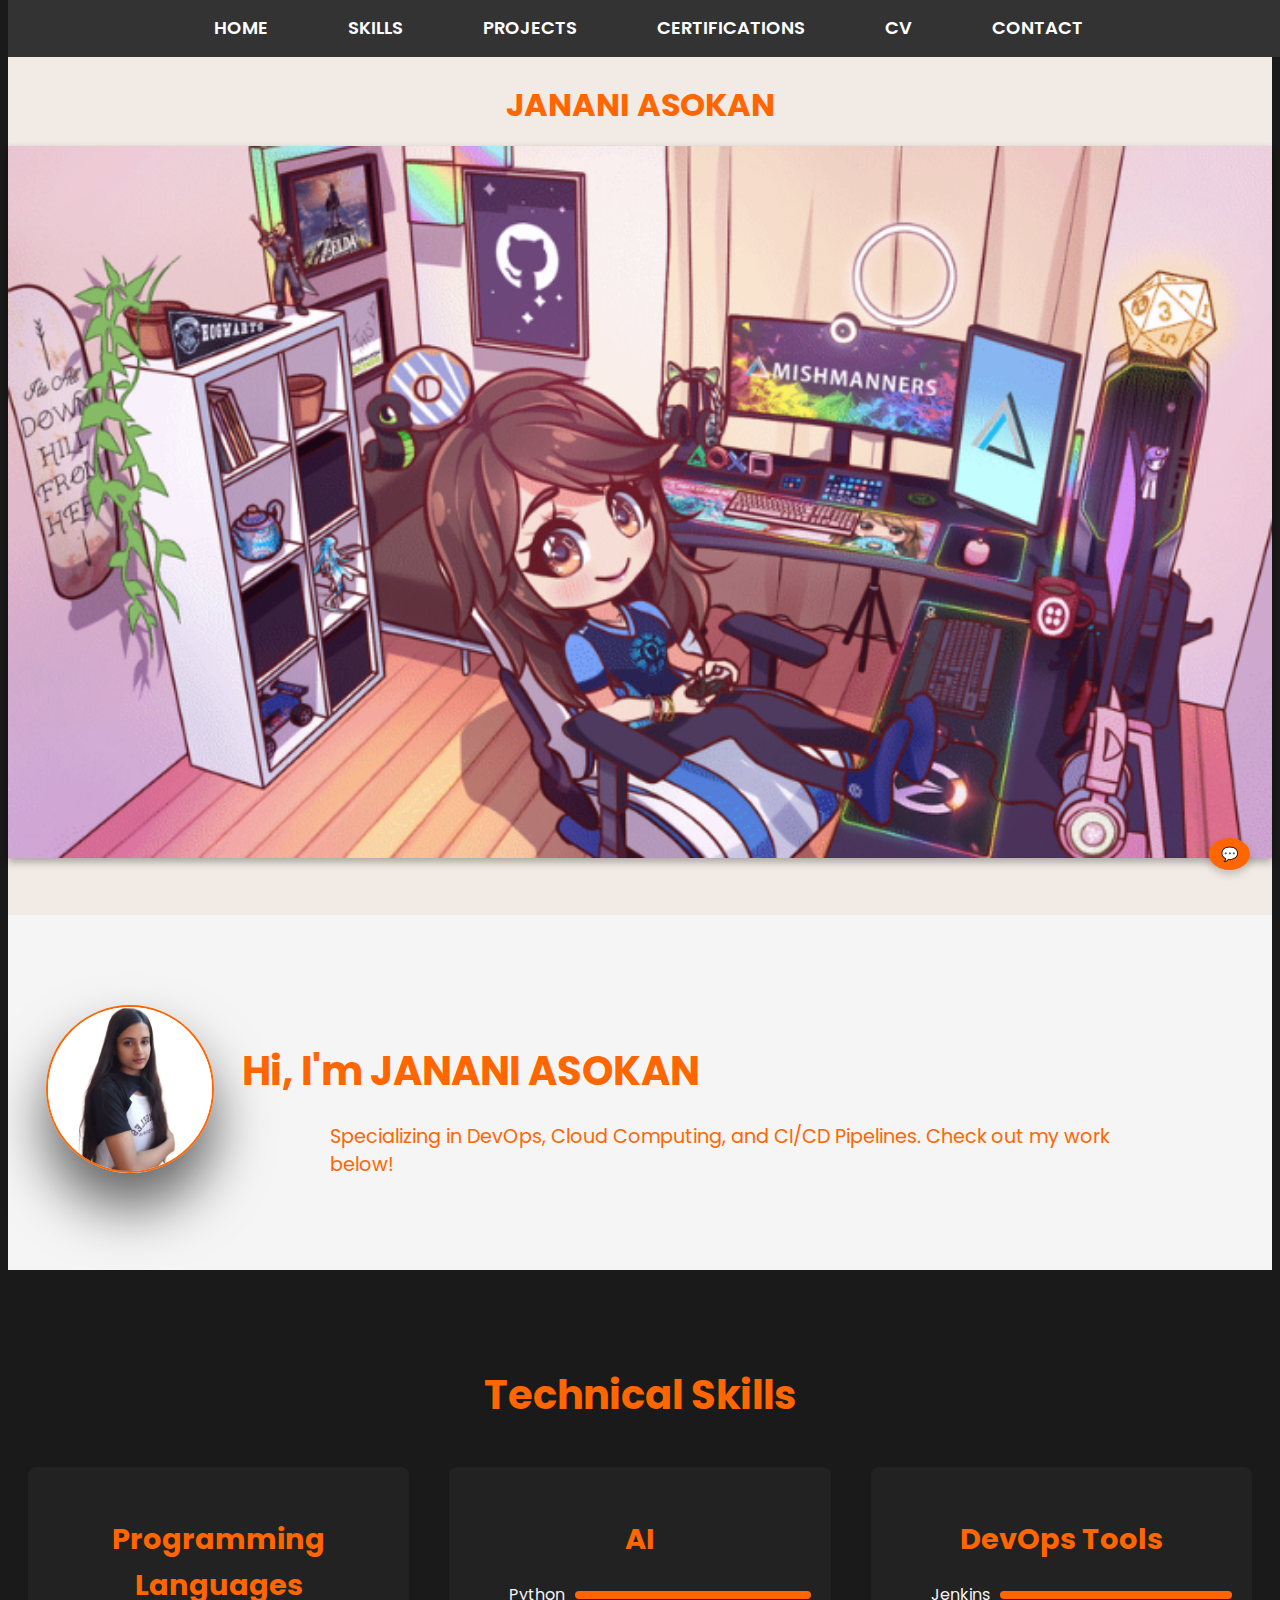
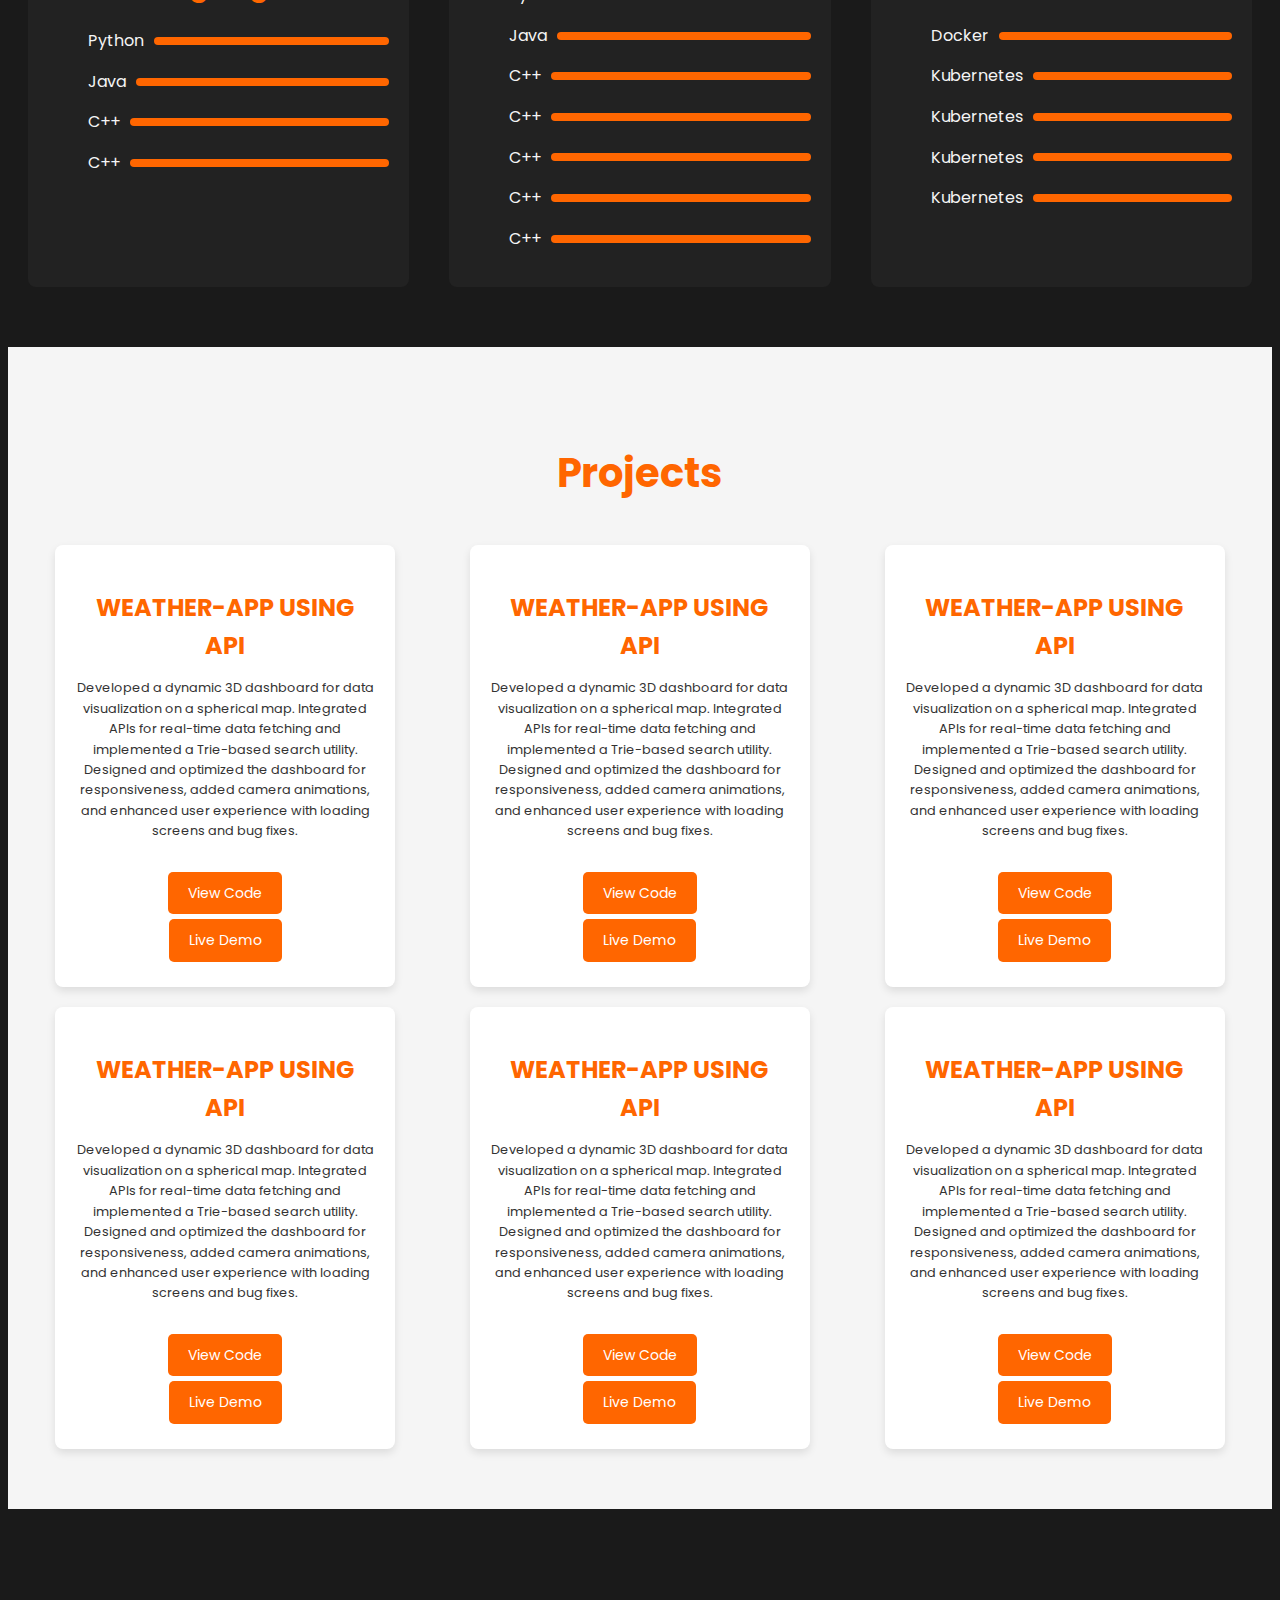
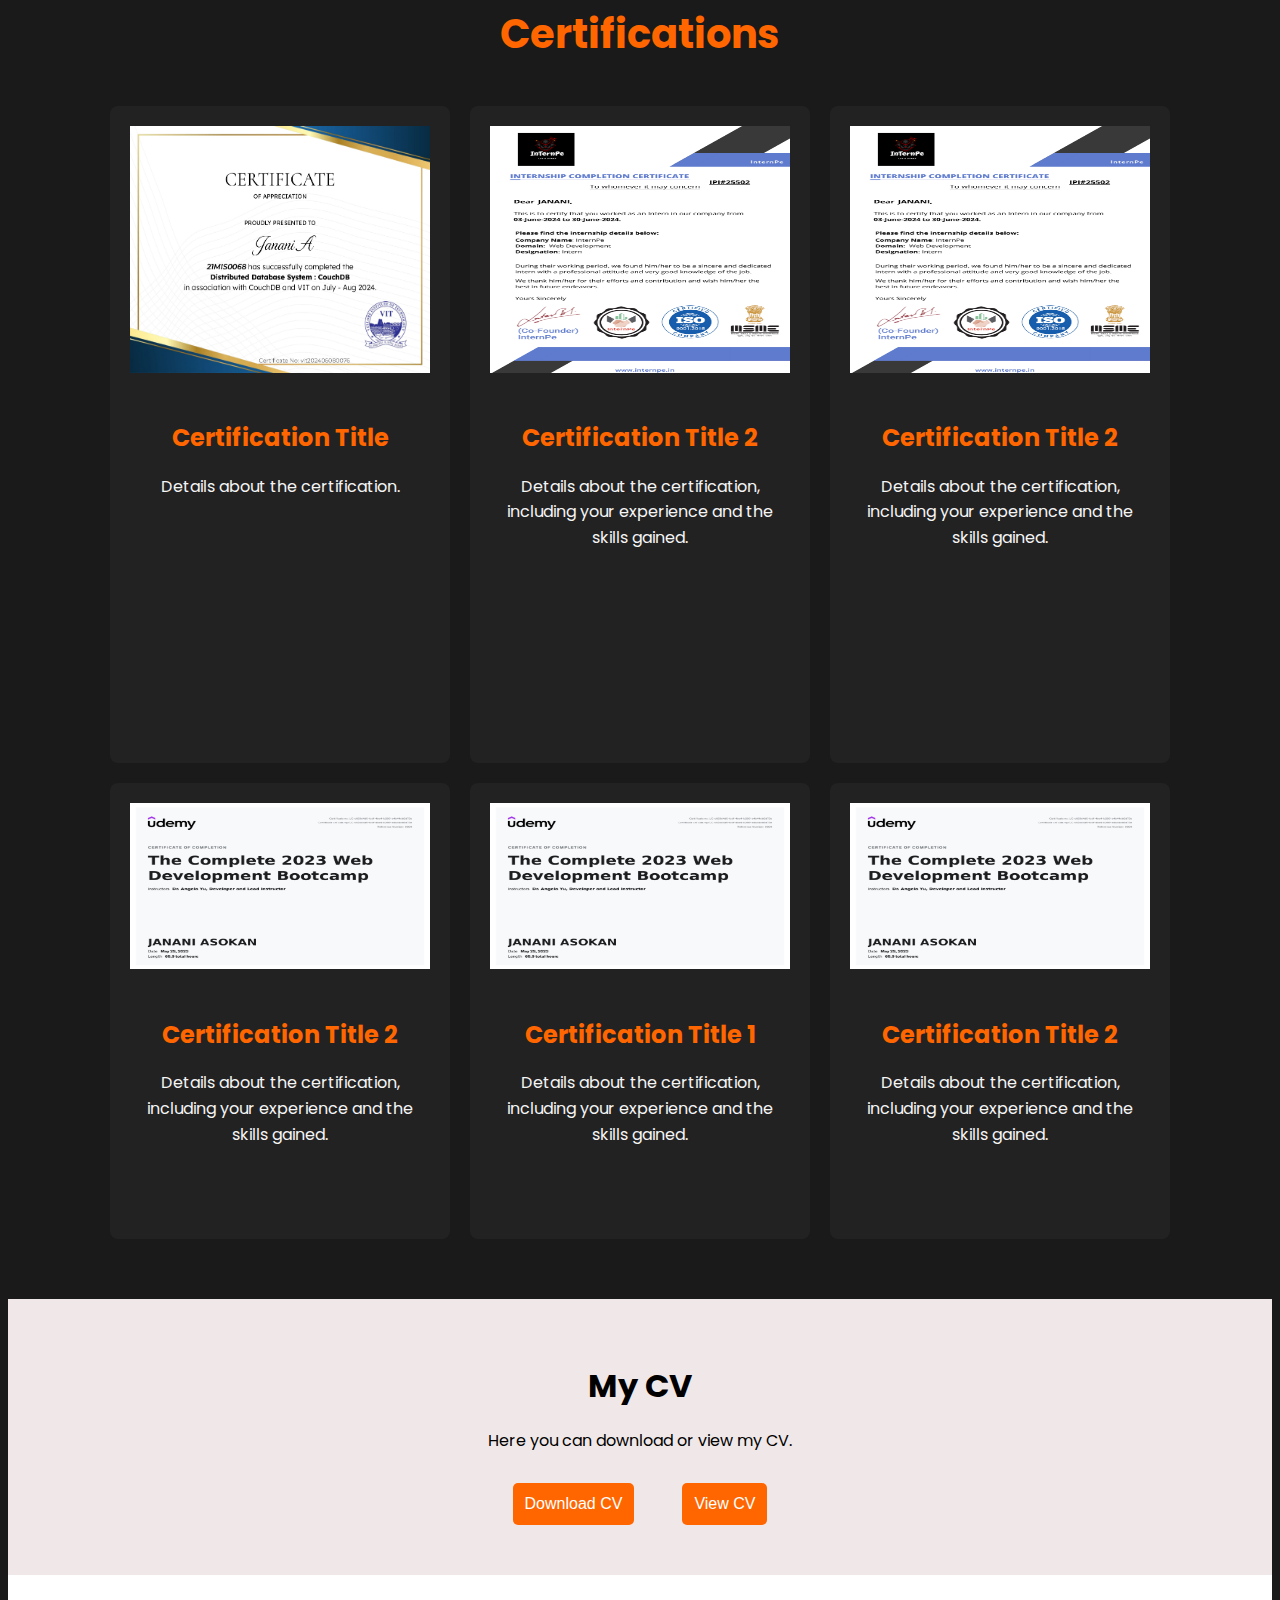
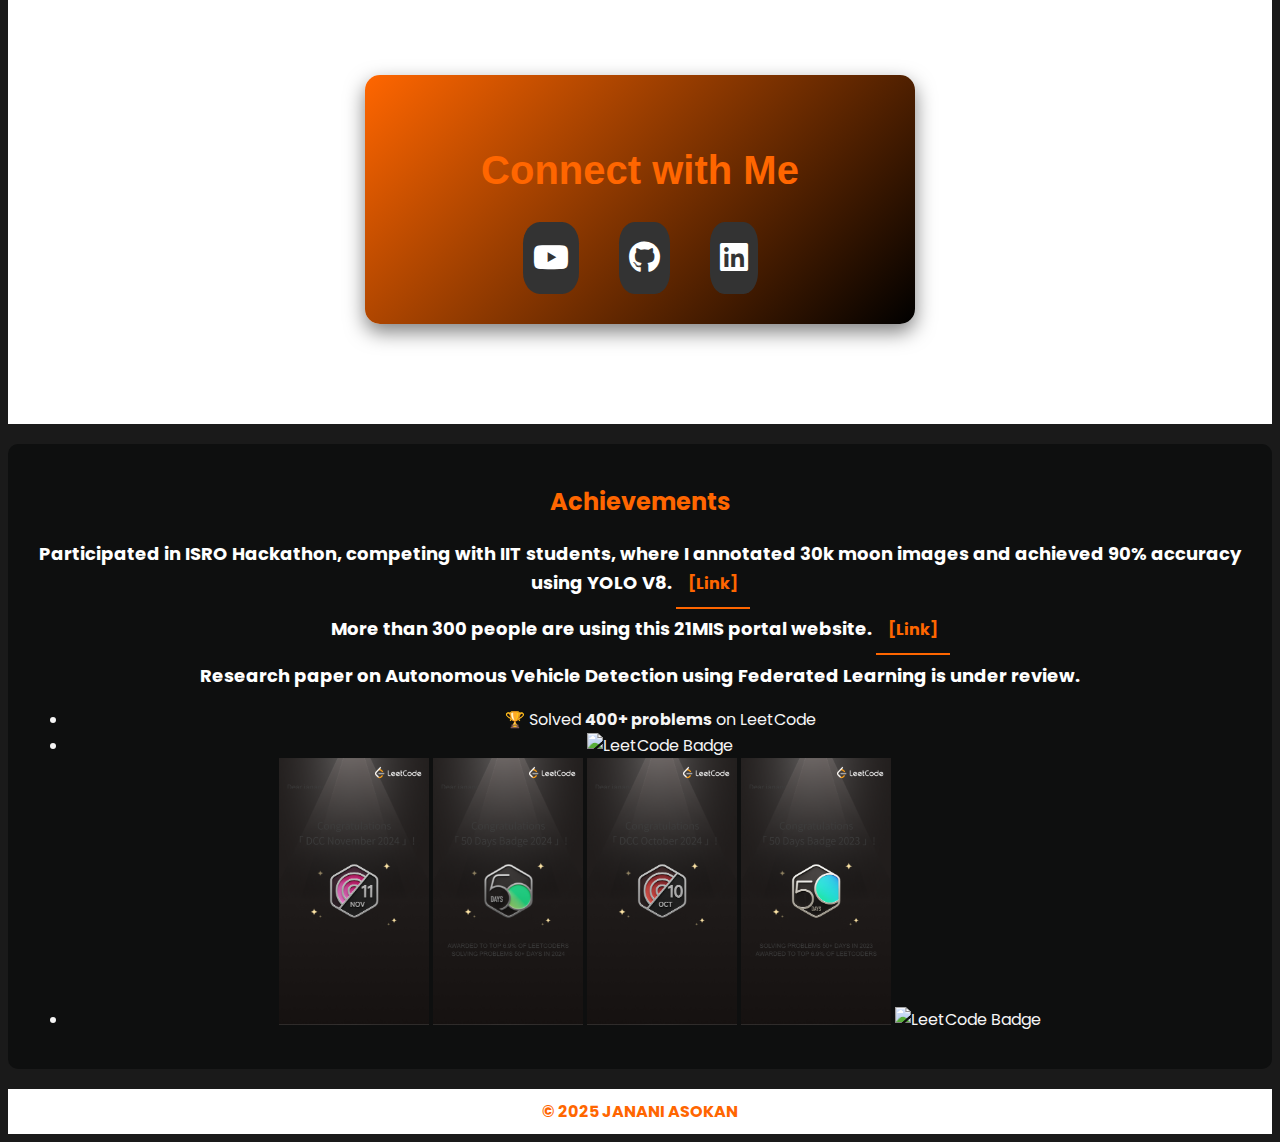
==== index.html @ 221bd02b "Update index.html" ====
<!DOCTYPE html>
<html lang="en">
<head>
    <link rel="stylesheet" href="https://cdnjs.cloudflare.com/ajax/libs/font-awesome/6.0.0-beta3/css/all.min.css">

    <meta charset="UTF-8">
    <meta name="viewport" content="width=device-width, initial-scale=1.0">
    
    <title>Your Name - DevOps Engineer & Cloud Specialist</title>
    <link href="https://fonts.googleapis.com/css2?family=Poppins:wght@300;400;600&display=swap" rel="stylesheet">
    <link rel="stylesheet" href="styles.css"> 
    
    <link rel="icon" href="bot.png" />
</head>
<body>
<!-- Header -->
<header>
    <button id="menu-toggle" class="menu-toggle">☰</button>
    <h1>JANANI ASOKAN</h1>
    <!-- Sidebar -->
<div id="side-panel" class="side-panel">
   <nav>
            <ul>
                <li><a href="#aboutme">Home</a></li>
                
                <li><a href="#skills">Skills</a></li>
                <li><a href="#projects">Projects</a></li>
                <li><a href="#certifications">Certifications</a></li>
                <li><a href="#cv">CV</a></li>
                <li><a href="#contact">Contact</a></li>
                
            </ul>
        </nav>
</div>
    <img src="janani.png" alt="janani"/>
</header>
<!-- About Me Section -->
    <section class="aboutme" id="aboutme">
        <div class="hero-content">
            <div class="hero-image">
                <img src="your-hero-image.png" alt="Profile Photo" class="profile-photo">
            </div>
        <div class="hero-text">
                <h2>Hi, I'm JANANI ASOKAN</h2>
                <p>Specializing in DevOps, Cloud Computing, and CI/CD Pipelines. Check out my work below!</p>
            </div>
        </div>
    </section>


   

    

    <!-- Technical Skills Section -->
    <section id="skills">
        <h2>Technical Skills</h2>
        <div class="skills-list">
            <div class="skill-category">
                <h3>Programming Languages</h3>
                <ul>
                    <li>Python <div class="skill-progress" data-skill="Python"></div></li>
                    <li>Java <div class="skill-progress" data-skill="Java"></div></li>
                    <li>C++ <div class="skill-progress" data-skill="C++"></div></li>
                    <li>C++ <div class="skill-progress" data-skill="C"></div></li>
                </ul>
            </div>
            <div class="skill-category">
                <h3>AI</h3>
                <ul>
                    <li>Python <div class="skill-progress" data-skill="Meachine Learning"></div></li>
                    <li>Java <div class="skill-progress" data-skill="Deep Learning"></div></li>
                    <li>C++ <div class="skill-progress" data-skill="Numpy"></div></li>
                    <li>C++ <div class="skill-progress" data-skill="scikit"></div></li>
                    <li>C++ <div class="skill-progress" data-skill="LLM"></div></li>
                    <li>C++ <div class="skill-progress" data-skill="NLP"></div></li>
                    <li>C++ <div class="skill-progress" data-skill="Numpy"></div></li>
                </ul>
            </div>
            <div class="skill-category">
                <h3>DevOps Tools</h3>
                <ul>
                    <li>Jenkins <div class="skill-progress" data-skill="Jenkins"></div></li>
                    <li>Docker <div class="skill-progress" data-skill="Docker"></div></li>
                    <li>Kubernetes <div class="skill-progress" data-skill="Kubernetes"></div></li>
                    <li>Kubernetes <div class="skill-progress" data-skill="AWS"></div></li>
                    <li>Kubernetes <div class="skill-progress" data-skill="Kubernetes"></div></li>
                    <li>Kubernetes <div class="skill-progress" data-skill="Kubernetes"></div></li>
                </ul>
            </div>
        </div>
    </section>

    <!-- Projects Section -->
    <section id="projects">
        <h2>Projects</h2>
        <div class="project-grid">
           
            <div class="project-item">
                <h3>WEATHER-APP USING API</h3>
                <p>

             Developed a dynamic 3D dashboard for data visualization on a spherical map. Integrated APIs for real-time data fetching and implemented a Trie-based search utility. Designed and optimized the dashboard for responsiveness, added camera animations, and enhanced user experience with loading screens
             
             and bug fixes.  </p>
                <a href="https://github.com/fuzzywe/WEATHER-APP" target="_blank">View Code</a>
                <br>
                <a href="https://weather-app-threejs.vercel.app/" target="_blank">Live Demo</a>
            </div>
            <div class="project-item">
                <h3>WEATHER-APP USING API</h3>
                <p>

             Developed a dynamic 3D dashboard for data visualization on a spherical map. Integrated APIs for real-time data fetching and implemented a Trie-based search utility. Designed and optimized the dashboard for responsiveness, added camera animations, and enhanced user experience with loading screens
             
             and bug fixes.  </p>
                <a href="https://github.com/fuzzywe/WEATHER-APP" target="_blank">View Code</a>
                <br>
                <a href="https://weather-app-threejs.vercel.app/" target="_blank">Live Demo</a>
            </div>
            <div class="project-item">
                <h3>WEATHER-APP USING API</h3>
                <p>

             Developed a dynamic 3D dashboard for data visualization on a spherical map. Integrated APIs for real-time data fetching and implemented a Trie-based search utility. Designed and optimized the dashboard for responsiveness, added camera animations, and enhanced user experience with loading screens
             
             and bug fixes.  </p>
                <a href="https://github.com/fuzzywe/WEATHER-APP" target="_blank">View Code</a>
                <br>
                <a href="https://weather-app-threejs.vercel.app/" target="_blank">Live Demo</a>
            </div>
            <div class="project-item">
                <h3>WEATHER-APP USING API</h3>
                <p>

             Developed a dynamic 3D dashboard for data visualization on a spherical map. Integrated APIs for real-time data fetching and implemented a Trie-based search utility. Designed and optimized the dashboard for responsiveness, added camera animations, and enhanced user experience with loading screens
             
             and bug fixes.  </p>
                <a href="https://github.com/fuzzywe/WEATHER-APP" target="_blank">View Code</a>
                <br>
                <a href="https://weather-app-threejs.vercel.app/" target="_blank">Live Demo</a>
            </div>
            <div class="project-item">
                <h3>WEATHER-APP USING API</h3>
                <p>

             Developed a dynamic 3D dashboard for data visualization on a spherical map. Integrated APIs for real-time data fetching and implemented a Trie-based search utility. Designed and optimized the dashboard for responsiveness, added camera animations, and enhanced user experience with loading screens
             
             and bug fixes.  </p>
                <a href="https://github.com/fuzzywe/WEATHER-APP" target="_blank">View Code</a>
                <br>
                <a href="https://weather-app-threejs.vercel.app/" target="_blank">Live Demo</a>
            </div>
            <div class="project-item">
                <h3>WEATHER-APP USING API</h3>
                <p>

             Developed a dynamic 3D dashboard for data visualization on a spherical map. Integrated APIs for real-time data fetching and implemented a Trie-based search utility. Designed and optimized the dashboard for responsiveness, added camera animations, and enhanced user experience with loading screens
             
             and bug fixes.  </p>
                <a href="https://github.com/fuzzywe/WEATHER-APP" target="_blank">View Code</a>
                <br>
                <a href="https://weather-app-threejs.vercel.app/" target="_blank">Live Demo</a>
            </div>

        </div>
    </section>


    
    
    <!-- Certifications Section -->
    <section class="certifications" id="certifications">
        <h2>Certifications</h2>
        <div class="certification-list">
            <div class="certification-item">
                <img src="coughdb.jpg" alt="Certification">
                <div class="certification-details">
                    <h3>Certification Title</h3>
                    <p>Details about the certification.</p>
                </div>
            </div>
            <div class="certification-item">
                <img src="internpe.png" alt="Certification Image">
                <div class="certification-details">
                    <h3>Certification Title 2</h3>
                    <p>Details about the certification, including your experience and the skills gained.</p>
                </div>
            </div>
            <div class="certification-item">
                <img src="internpe.png" alt="Certification Image">
                <div class="certification-details">
                    <h3>Certification Title 2</h3>
                    <p>Details about the certification, including your experience and the skills gained.</p>
                </div>
            </div>
            
            <div class="certification-item">
                <img src="web-development-certificate.jpg" alt="Certification Image">
                <div class="certification-details">
                    <h3>Certification Title 2</h3>
                    <p>Details about the certification, including your experience and the skills gained.</p>
                </div>
            </div>
            <div class="certification-item">
                <img src="web-development-certificate.jpg" alt="Certification Image">
                <div class="certification-details">
                    <h3>Certification Title 1</h3>
                    <p>Details about the certification, including your experience and the skills gained.</p>
                </div>
            </div>
            <div class="certification-item">
                <img src="web-development-certificate.jpg" alt="Certification Image">
                <div class="certification-details">
                    <h3>Certification Title 2</h3>
                    <p>Details about the certification, including your experience and the skills gained.</p>
                </div>
            </div>
            <!-- Add more certifications as needed -->
        </div>
    </section>
 <!-- CV Section -->
 <section id="cv">
    <h1>My CV</h1>
    <p>Here you can download or view my CV.</p>
    <div class="button-container">
      <a href="https://raw.githubusercontent.com/fuzzywe/portfolio/master/assets/cv.pdf" download="MyCV.pdf" target="_blank">
     

        <button>Download CV</button>
      </a>
        <a href = "https://drive.google.com/file/d/1IJIiZck92TBQS_L4x4GykWQ9cFg8rVYC/view?usp=sharing" > <button >View CV</button></a>
     
    </div>
    <iframe id="cvViewer" style="display: none; width: 100%; height: 600px;" frameborder="0"></iframe>

  </section>


    <!-- Contact Section -->
    <section id="contact">
        <div class="social-section">
            <h2>Connect with Me</h2>
            <div class="social-links">
                <a href="https://www.youtube.com/@chicatechhub" target="_blank">
                    <i class="fab fa-youtube"></i>
                </a>
                <a href="https://github.com/fuzzywe" target="_blank">
                    <i class="fab fa-github"></i>
                </a>
                <a href="https://www.linkedin.com/in/janani-asokan-71a515305/" target="_blank">
                    <i class="fab fa-linkedin"></i>
                </a>
                
            </div>
        </div>
        
    </section>
    <!-- Connect with Me Section -->
    <section class="achievement" id="achievement">
        <h2>Achievements</h2>
        <p>
            Participated in ISRO Hackathon, competing with IIT students, where I annotated 30k moon images and achieved 90% accuracy using YOLO V8. 
            <a href="https://drive.google.com/file/d/1_Yj3XLRuygQ899tp3OqF4UMgke3M4ZAC/view" target="_blank" class="highlight-link">[Link]</a>
        </p>
        <p>
            More than 300 people are using this 21MIS portal website. 
            <a href="https://drive.google.com/file/d/1_Yj3XLRuygQ899tp3OqF4UMgke3M4ZAC/view" target="_blank" class="highlight-link">[Link]</a>
        </p>
        <p>
            Research paper on Autonomous Vehicle Detection using Federated Learning is under review.
        </p>
     
<ul>
    <li>🏆 Solved <b>400+ problems</b> on LeetCode</li>
    <li><img src="https://img.shields.io/badge/LeetCode-400%20Solved-orange" alt="LeetCode Badge"></li>

    <li>
    <img src="assets/nov.png" alt="LeetCode Badge" width="150">
    <img src="assets/50batch.png" alt="LeetCode Badge" width="150">
    <img src="assets/oct.png" alt="LeetCode Badge" width="150">
    <img src="assets/50 badge.png" alt="LeetCode Badge" width="150">
    <img src="assets/leetcode_badge.png" alt="LeetCode Badge" width="150">
    </li>
    

</ul>

    </section>
    
    <div id="chatbot-container">
        <div id="chatbot" class="chatbot">
            <div id="chatbot-header">
                <h4>Chat with me!</h4>
                <button id="close-chatbot">X</button>
            </div>
            <div id="chatbot-body">
                <div id="messages" class="messages"></div>
                <div id="chat-input">
                    <input id="input" type="text" placeholder="Say something..." autocomplete="off" autofocus="true" />
                    <button id="send-message">Send</button>
                </div>
            </div>
        </div>
        <button id="open-chatbot">💬</button>
    </div>
    <div id="chatbot">
    <div id="messages"></div>
    <input type="text" id="input" placeholder="Type your message..." />
    <button id="send-button">Send</button>
</div>

    
        
    <!-- Footer -->
    <footer>
        <p>© 2025 JANANI ASOKAN</p>
    </footer>

    <script type="text/javascript" src="index.js" ></script>
<script type="text/javascript" src="constants.js" ></script>
<script type="text/javascript" src="speech.js" ></script>

<script type="module" src="index.js"></script>

</body>
</html>
---- styles.css ----
/* For Laptop View */
@media (min-width: 769px) {
    #nav-options {
        display: flex;
        justify-content: space-evenly;
        padding: 0;
    }

    #menu-toggle {
        display: none; /* Hide toggle button on laptop */
    }
}

/* For Mobile View */
@media (max-width: 768px) {
    #nav-options {
        display: none; /* Hide options initially */
        flex-direction: column;
        align-items: center;
        padding: 0;
    }

    #menu-toggle {
        display: block; /* Show toggle button on mobile */
    }

    #nav-options.active {
        display: flex; /* Show options when toggle button is clicked */
    }
}




body {
    font-family: 'Poppins', sans-serif;
    line-height: 1.6;
    color: #f5f5f5;
    background-color: #1a1a1a; /* Dark background for a modern look */
}
#chatbot {
    width: 100%;
    max-width: 400px; /* Adjust for small screens */
    height: 90vh; /* Allow full-screen chat */
    position: fixed;
    bottom: 0;
    right: 10px;
    border-radius: 10px;
}

#messages {
    max-height: 70vh; /* Prevents overflow */
    overflow-y: auto;
}

#input {
    width: 100%;
    font-size: 16px; /* Increases touch-friendly input */
    padding: 10px;
}

a {
    text-decoration: none;
    color: inherit;
}

h1, h2, h3, p {
    margin-bottom: 15px;
}

/* Header and navigation */
header {
    background-color: #f2eae4; /* Bright orange header */
    color: #ff6600;
    padding: 50px 0;
    text-align: center;
}

header img {
    width: 100%;
    height: 100%;
   
    box-shadow: 0 4px 8px rgba(0, 0, 0, 0.3);
}

nav ul {
    display: flex;
    justify-content: center;
    gap: 10px;
    padding: 0.5px;
    list-style-type: none;
    position: fixed;
    width: 100%;
    top: 0;
    background-color: #333;
    z-index: 1000;
}

nav ul li {
    transition: background 0.3s ease;
}

nav ul li a {
    display: block;
    color: white;
    padding: 14px 20px;
    font-weight: 600;
    text-transform: uppercase;
    transition: color 0.3s ease;
}

nav ul li a:hover {
    color: #ff6600; /* Hover effect: orange text */
}

/* Hero Section */
.hero {
    display: flex;
    align-items: center;
    justify-content: center;
    height: 90vh;
    padding: 0 20px;
    background-color: #333; /* Dark background */
    color: white;
}

.hero-content {
    display: flex;
    align-items: center;
    justify-content: space-between;
    max-width: 1200px;
    width: 100%;
}

.hero-image img {
    max-width: 80%;
    height: 5%;
    border-radius: 80%;
    box-shadow: 0 34px 56px rgba(0, 0, 0, 0.6);
    border: 2px solid #ff6600;
}

.hero-text {
    flex: 2;
    padding: 10px;
    color: #efebe9;
    text-align: left;
}

.hero-text h2 {
    font-size: 3em;
    color:#ff6600;
    margin-bottom: 10px;
}

.hero-text p {
    font-size: 1.4em;
    line-height: 1.5;
}

.hero-text button {
    background-color: #ff6600;
    color: #ff6600;
    border: none;
    padding: 10px 20px;
    cursor: pointer;
    font-size: 1.2em;
    margin-top: 20px;
    border-radius: 5px;
    transition: background 0.3s ease;
}

.hero-text button:hover {
    background-color: #e65c00;
}

/* About Me Section */
.aboutme {
    background-color: #f5f5f5;
    color: #080808;
    padding: 80px 20px;
    text-align: center;
}

.aboutme h2 {
    font-size: 2.5em;
    margin-bottom: 20px;
    color: #ff6600;
}

.aboutme p {
    max-width: 800px;
    margin: 0 auto;
    font-size: 1.2em;
     color: #ff6600;
}

/* Skills Section */
#skills {
    background-color: #1a1a1a;
    padding: 60px 20px;
}

#skills h2 {
    text-align: center;
    font-size: 2.5rem;
    color: #ff6600;
    margin-bottom: 40px;
}

.skills-list {
    display: flex;
    justify-content: space-around;
    gap: 40px;
}

.skill-category {
    flex: 1;
    background-color: #222;
    padding: 20px;
    border-radius: 8px;
    text-align: center;
}

.skill-category h3 {
    font-size: 1.8rem;
    margin-bottom: 20px;
    color: #ff6600;
}

.skill-category ul {
    list-style-type: none;
}

.skill-category ul li {
    margin-bottom: 15px;
    display: flex;
    justify-content: space-between;
    align-items: center;
}

.skill-progress {
    background-color: #ff6600;
    height: 8px;
    width: 0%;
    transition: width 1s ease-in-out;
    border-radius: 4px;
    flex: 1;
    margin-left: 10px;
}

/* Set progress widths */
.skill-progress[data-skill="Python"] {
    width: 90%;
}

.skill-progress[data-skill="Java"] {
    width: 80%;
}

.skill-progress[data-skill="C++"] {
    width: 70%;
}

.skill-progress[data-skill="Jenkins"] {
    width: 85%;
}

.skill-progress[data-skill="Docker"] {
    width: 50%;
}

.skill-progress[data-skill="Kubernetes"] {
    width: 75%;
}

/* Projects Section */
#projects {
    background-color: #f5f5f5;
    color: #333;
    padding: 60px 20px;
}

#projects h2 {
    text-align: center;
    font-size: 2.5rem;
    color: #ff6600;
    margin-bottom: 40px;
}

.project-grid {
    display: flex;
    justify-content: space-around;
    flex-wrap: wrap;
    gap: 20px;
}

.project-item {
    background-color: white;
    border-radius: 8px;
    box-shadow: 0 4px 8px rgba(0, 0, 0, 0.1);
    padding: 20px;
    max-width: 300px;
    text-align: center;
    transition: transform 0.3s ease;
}

.project-item:hover {
    transform: translateY(-10px);
}

.project-item h3 {
    font-size: 1.5rem;
    color: #ff6600;
    margin-bottom: 10px;
}

.project-item p {
    font-size: 0.8rem;
    margin-bottom: 30px;
    align-content:left;
}

.project-item a {
    background-color: #ff6600;
    color: white;
    padding: 10px 20px;
    border-radius: 5px;
    transition: background 0.3s ease;
}

.project-item a:hover {
    background-color: #e65c00;
}

/* Certifications Section */
.certifications {
    background-color: #1a1a1a;
    color: #f5f5f5;
    padding: 60px 20px;
    text-align: center;
}

.certifications h2 {
    font-size: 2.5rem;
    color: #ff6600;
    margin-bottom: 40px;
}

.certification-list {
    display: flex;
    justify-content: center;
    flex-wrap: wrap;
    gap: 20px;
}

.certification-item {
    background-color: #222;
    border-radius: 8px;
    padding: 20px;
    max-width: 300px;
    text-align: center;
    transition: transform 0.3s ease;
}

.certification-item:hover {
    transform: translateY(-10px);
}

.certification-item img {
    width: 100%;
    height: 40%;
    margin-bottom: 15px;
}

.certification-details h3 {
    font-size: 1.5rem;
    margin-bottom: 10px;
    color: #ff6600;
}
/* Style for the social section */
.social-section {
    text-align: center;
    padding: 30px;
    background: linear-gradient(135deg, #ff6600, #000); /* Orange and black gradient */
    border-radius: 15px;
    box-shadow: 0px 8px 20px rgba(0, 0, 0, 0.5); /* Attractive shadow */
    margin: 40px auto;
    width: 40%; /* Adjust width */
}

/* Social media title */
.social-section h2 {
    color: #fff;
    margin-bottom: 20px;
    font-family: 'Arial', sans-serif;
    font-size: 2rem;
}

/* Social media icons layout */
.social-links {
    display: flex;
    justify-content: center;
    gap: 40px; /* Increased gap for better spacing */
    margin-top: 20px;
}

/* Social media icons */
.social-links a {
    color: #fff;
    font-size: 2rem; /* Increase size of icons */
    transition: all 0.3s ease-in-out;
    border-radius: 30%;
    padding: 10px;
    background-color: #333; /* Circular background behind icons */
}

/* Hover effect on icons */
.social-links a:hover {
    transform: scale(1.2); /* Enlarges the icon on hover */
    color: #ff6600; /* Orange hover effect */
    background-color: #fff; /* Background color change on hover */
}

/* Style for the icons */
.social-links i {
    transition: color 0.3s ease-in-out;
}


/* Contact Section */
#contact {
    background-color: white;
    padding: 60px 20px;
    color: white;
    text-align: center;
}

#contact h2 {
    font-size: 2.5rem;
    color: #ff6600;
    margin-bottom: 20px;
}

#contact form {
    max-width: 600px;
    margin: 0 auto;
}

#contact input, #contact textarea {
    width: 100%;
    padding: 15px;
    margin-bottom: 20px;
    border-radius: 5px;
    border: none;
    background-color: white;
    color: BLACK;
}

#contact button {
    background-color: #ff6600;
    color: white;
    border: none;
    padding: 15px 30px;
    cursor: pointer;
    font-size: 1.2em;
    border-radius: 5px;
    transition: background 0.3s ease;
}

#contact button:hover {
    background-color: #e65c00;
}

/* Footer */
footer {
    background-color:white;
    color: #ff6600;
    font-weight:bold ;

    padding: 10px;
    text-align: center;
}

footer p {
    margin: 0;
}
/* General Body Style */

  nav ul {
    margin: 0;
    padding: 0;
    display: flex;
    justify-content: center;
    list-style: none;
  }
  
  nav ul li {
    margin: 0 15px;
  }
  
  nav ul li a {
    color: white;
    text-decoration: none;
    font-size: 18px;
    transition: color 0.3s;
  }
  
  nav ul li a:hover {
    color: #ff6600;
  }
  
  section {
    padding: 40px;
    text-align: center;
  }
  
  #cv {
    background-color: #f0e8e8;
    color:#000;
  }
  
  .button-container {
    margin-top: 20px;
  }
  
  button {
    margin: 10px;
    padding: 10px 20px;
    font-size: 16px;
    cursor: pointer;
    border: none;
    background-color: #ff6600;
    color: white;
    border-radius: 5px;
    transition: background-color 0.3s;
  }
  
  button:hover {
    background-color: white;
    color:#ff6600;
  }
  
  iframe {
    margin-top: 20px;
    width: 80%;
    height: 500px;
    border: 1px solid #ddd;
    border-radius: 5px;
  }
  .project-item a {
    color: white;
    text-decoration: none;
    font-size: 14px;
    display: inline-block; /* Ensures each link occupies its own line with proper spacing */
    margin-bottom: 5px; /* Adds spacing between links */
  }
  
  .project-item a:hover {
    text-decoration: underline;
  }
  
  
  
  .profile-photo {
    width: 200px; /* Adjusted width */
    height: 60%; /* Automatically adjusts height to maintain aspect ratio */
    border-radius: 50%; /* Creates a circular profile photo */
    border: 2px solid #ccc; /* Thin border for a clean look */
    object-fit: cover; /* Ensures the image is cropped correctly */
    box-shadow: 0 4px 8px rgba(0, 0, 0, 0.1); /* Subtle shadow for depth */
  }
  
  .achievement {
    padding: 20px;
    background-color: #0e0f0f; /* Light background for contrast */
    border-radius: 10px; /* Rounded edges for a clean look */
    margin: 20px 0; /* Spacing between sections */
   
  }
  
  .achievement h2 {
    font-size: 24px;
    color:#ff6600;
    /* Dark color for the heading */
    text-align: center; /* Center-align the heading */
    margin-bottom: 15px;
  }
  
  .achievement p {
    font-size: 18px;
    color: white;
    font-weight: bold; /* Neutral color for text */
    line-height: 1.6; /* Improve readability */
    margin-bottom: 5px; /* Spacing between paragraphs */
  }
  
  .highlight-link {
    color: #ff6600; /* Blue color for emphasis */
    font-weight: bold; /* Bold font for better visibility */
    text-decoration: none; /* No underline for cleaner look */
    border-bottom: 2px solid #ff6600; /* Subtle underline effect */
    transition: color 0.3s ease, border-bottom-color 0.3s ease; /* Smooth hover transition */
  }
  
  .highlight-link:hover {
    color: white; /* Darker blue on hover */
    border-bottom-color: #ff6600; /* Matching hover effect */
  }

 

  #chatbot-container {
    position: fixed;
    bottom: 20px;
    right: 20px;
    z-index: 1000;
}

/* Chatbot Panel */
#chatbot {
    display: none;
    width: 350px;
    height: 500px;
    background-color: white;
    border-radius: 10px;
    box-shadow: 0 4px 8px rgba(0, 0, 0, 0.2);
    overflow: hidden;
    font-family: Arial, sans-serif;
    position: fixed;
    bottom: 20px;
    right: 20px;
}

/* Chatbot Header */
#chatbot-header {
    background-color: #ff6600;
    color: white;
    padding: 10px;
    font-size: 16px;
    display: flex;
    justify-content: space-between;
    align-items: center;
    border-radius: 10px 10px 0 0;
}

#chatbot-header h4 {
    margin: 0;
}

#close-chatbot {
    background: none;
    border: none;
    color: white;
    cursor: pointer;
    font-size: 16px;
}

/* Messages */
#messages {
    flex-grow: 1;
    overflow-y: auto;
    padding: 10px;
}

#input {
    width: 80%;
    padding: 10px;
    border: 1px solid #ddd;
    border-radius: 5px;
}

#send-message {
    padding: 10px;
    background-color: #ff6600;
    color: white;
    border: none;
    border-radius: 5px;
    cursor: pointer;
}

/* Floating Open Button */
#open-chatbot {
    position: fixed;
    bottom: 20px;
    right: 20px;
    padding: 15px;
    background-color: #ff6600;
    color: white;
    border: none;
    border-radius: 50%;
    cursor: pointer;
    box-shadow: 0 4px 8px rgba(0, 0, 0, 0.2);
    font-size: 20px;
}

#chatbot {
    position: fixed;
    bottom: 0;
    right: 10px;
    width: 90%; /* Adjust for mobile screen */
    max-height: 50vh; /* Limit height to half screen */
    box-shadow: 0 0 10px rgba(0, 0, 0, 0.1);
    overflow-y: auto;
    z-index: 9999;
}
#open-chatbot, #close-chatbot {
    font-size: 14px;
    padding: 8px 12px;
}

#input {
    width: 80%;  /* Make input field take up more space */
    padding: 10px;
    font-size: 16px;
}
.interview-section {
    display: flex;
    flex-wrap: wrap;
    gap: 10px;
}

.interview-card {
    flex: 1 1 calc(100% - 20px); /* Each card takes full width on small screens */
    padding: 15px;
    box-shadow: 0 2px 5px rgba(0, 0, 0, 0.1);
}
@media screen and (max-width: 768px) {
    h1, h2, h3 {
        font-size: 18px;
    }
    
    p {
        font-size: 14px;
    }

    .interview-question {
        margin-bottom: 12px;
    }
}
.container {
    padding: 10px;
}

.section {
    padding: 20px;
    margin: 10px 0;
}

@media screen and (max-width: 480px) {
    .header, .footer {
        text-align: center;
    }

    .skills-grid {
        grid-template-columns: 1fr; /* Make skills one column on small screens */
    }
}
img, video {
    max-width: 100%;
    height: auto;
}
button, a {
    touch-action: manipulation;
    padding: 12px;
    font-size: 16px;
}

#send-button {
    padding: 10px 15px;
    font-size: 16px;
    cursor: pointer;
    border: none;
    background-color: #007bff;
    color: white;
    border-radius: 5px;
}

#send-button:active {
    background-color: #0056b3;
}

#chatbot {
    width: 100%;
    max-width: 400px;
    margin: 0 auto;
    padding: 10px;
}

.chat-input-container {
    display: flex;
    gap: 8px;
}

#input {
    flex-grow: 1;
    padding: 10px;
    font-size: 16px;
}

#send-button {
    padding: 10px;
    font-size: 16px;
    cursor: pointer;
    width: auto;
}
@media screen and (max-width: 768px) {
    /* General adjustments */
    body {
        font-size: 14px;
        padding: 0;
    }

    /* Navigation adjustments */
    nav ul {
        flex-direction: column;
        padding: 0;
        position: static;
    }

    nav ul li {
        width: 100%;
        text-align: center;
        border-bottom: 1px solid #444;
    }

    nav ul li:last-child {
        border-bottom: none;
    }

    /* Hero section adjustments */
    .hero {
        height: auto;
        padding: 40px 20px;
    }

    .hero-content {
        flex-direction: column;
        text-align: center;
    }

    .hero-text {
        padding: 20px 0;
    }

    .hero-text h2 {
        font-size: 2em;
    }

    .hero-text p {
        font-size: 1.1em;
    }

    .hero-image img {
        max-width: 60%;
        margin: 20px auto;
    }

    /* Skills section adjustments */
    .skills-list {
        flex-direction: column;
        gap: 20px;
    }

    .skill-category {
        width: 100%;
        margin-bottom: 20px;
    }

    /* Projects section adjustments */
    .project-grid {
        flex-direction: column;
        align-items: center;
    }

    .project-item {
        width: 90%;
        max-width: none;
        margin-bottom: 20px;
    }

    /* Certifications section adjustments */
    .certification-list {
        flex-direction: column;
        align-items: center;
    }

    .certification-item {
        width: 90%;
        max-width: none;
    }

    /* Social section adjustments */
    .social-section {
        width: 90%;
        padding: 20px;
    }

    .social-links {
        gap: 20px;
        flex-wrap: wrap;
    }

    .social-links a {
        font-size: 1.5rem;
    }

    /* Contact form adjustments */
    #contact form {
        width: 90%;
        padding: 0 15px;
    }

    #contact input,
    #contact textarea {
        margin-bottom: 15px;
    }

    /* Achievement section adjustments */
    .achievement {
        margin: 10px;
        padding: 15px;
    }

    .achievement h2 {
        font-size: 20px;
    }

    .achievement p {
        font-size: 16px;
    }

    /* Profile photo adjustments */
    .profile-photo {
        width: 150px;
        height: auto;
        margin: 20px auto;
    }

    /* CV section adjustments */
    iframe {
        width: 95%;
        height: 400px;
    }

    /* Button adjustments */
    button {
        width: 100%;
        margin: 5px 0;
    }

    /* Chatbot adjustments */
    #chatbot-container {
        width: 100%;
        height: 100vh;
        position: fixed;
        bottom: 0;
        right: 0;
        z-index: 1000;
        display: none;
    }

    #chatbot {
        width: 100%;
        height: 100%;
        border-radius: 0;
        position: relative;
    }

    #messages {
        height: calc(100vh - 120px);
    }

    #input {
        width: 70%;
    }

    #send-message {
        width: 25%;
    }

    #open-chatbot {
        bottom: 10px;
        right: 10px;
        padding: 12px;
        font-size: 16px;
    }
}

/* Small phones */
@media screen and (max-width: 480px) {
    .hero-text h2 {
        font-size: 1.8em;
    }

    .hero-text p {
        font-size: 1em;
    }

    .social-links a {
        font-size: 1.2rem;
        padding: 8px;
    }

    #contact h2,
    #projects h2,
    #skills h2,
    .certifications h2 {
        font-size: 2rem;
    }
}
.projects {
  display: flex;
  flex-direction: row; /* Default layout */
  gap: 1rem;
}

@media screen and (max-width: 768px) {
  .projects {
    flex-direction: column; /* Stacked layout for smaller screens */
  }
}
.about-me {
  padding: 2rem; /* Default padding */
}

@media screen and (max-width: 768px) {
  .about-me {
    padding: 1rem; /* Reduced padding for mobile */
    margin-bottom: 1rem; /* Adjust margin as needed */
  }
}


@media screen and (max-width: 768px) {
    /* Previous mobile styles remain the same until the about me section */

    /* About Me section adjustments */
    .aboutme {
        padding: 30px 15px; /* Reduced padding */
    }

    .aboutme h2 {
        font-size: 2em;
        margin-bottom: 15px; /* Reduced margin */
    }

    .aboutme p {
        font-size: 1em;
        line-height: 1.4; /* Reduced line height */
        margin-bottom: 10px; /* Reduced margin */
    }

    /* Projects section adjustments */
    #projects {
        padding: 30px 15px;
    }

    .project-grid {
        display: block; /* Change to block display */
        padding: 0 10px;
    }

    .project-item {
        width: 100%;
        max-width: none;
        margin: 0 auto 20px; /* Center align with bottom margin only */
        padding: 15px;
    }

    .project-item:last-child {
        margin-bottom: 0; /* Remove margin from last item */
    }

    .project-item h3 {
        font-size: 1.3rem;
        margin-bottom: 8px;
    }

    .project-item p {
        font-size: 0.9rem;
        margin-bottom: 15px;
        line-height: 1.4;
    }

    .project-item a {
        padding: 8px 16px;
        font-size: 0.9rem;
    }

    /* Rest of the mobile styles remain the same */
}

/* Small phones */
@media screen and (max-width: 480px) {
    /* Previous small phone styles remain the same */

    .aboutme {
        padding: 25px 12px; /* Even more reduced padding for smaller phones */
    }

    .aboutme h2 {
        font-size: 1.8em;
    }

    .aboutme p {
        font-size: 0.9em;
    }

    .project-item {
        margin-bottom: 15px; /* Slightly reduced margin for smaller screens */
    }

    .project-item h3 {
        font-size: 1.2rem;
    }

    /* Rest of the small phone styles remain the same */
}
/* Previous CSS remains the same until the media queries section */

@media screen and (max-width: 768px) {
    /* Previous mobile styles remain the same until projects section */

    /* Projects section adjustments */
    #projects {
        padding: 30px 15px;
    }

    .project-grid {
        display: flex;
        flex-direction: column; /* Stack projects vertically */
        align-items: center;
        gap: 20px; /* Consistent spacing between projects */
    }

    .project-item {
        width: 100%;
        max-width: none;
        margin: 0; /* Remove margins as we're using gap */
        padding: 15px;
        display: block; /* Ensure block display */
    }

    .project-item h3 {
        font-size: 1.3rem;
        margin-bottom: 8px;
    }

    .project-item p {
        font-size: 0.9rem;
        margin-bottom: 15px;
        line-height: 1.4;
    }

    /* Certifications section adjustments */
    .certifications {
        padding: 30px 15px;
    }

    .certification-list {
        display: flex;
        flex-direction: column; /* Stack certifications vertically */
        align-items: center;
        gap: 20px; /* Consistent spacing between certifications */
    }

    .certification-item {
        width: 100%;
        max-width: none;
        margin: 0; /* Remove margins as we're using gap */
        padding: 15px;
        display: block; /* Ensure block display */
    }

    .certification-item img {
        width: 100%;
        height: auto;
        margin-bottom: 10px;
    }

    .certification-item h3 {
        font-size: 1.3rem;
        margin-bottom: 8px;
    }

    /* Rest of the mobile styles remain the same */
}

/* Small phones */
@media screen and (max-width: 480px) {
    /* Previous small phone styles remain the same */

    .project-grid {
        gap: 15px; /* Slightly reduced spacing for smaller screens */
    }

    .certification-list {
        gap: 15px; /* Slightly reduced spacing for smaller screens */
    }

    .project-item,
    .certification-item {
        padding: 12px;
    }

    /* Rest of the small phone styles remain the same */
}
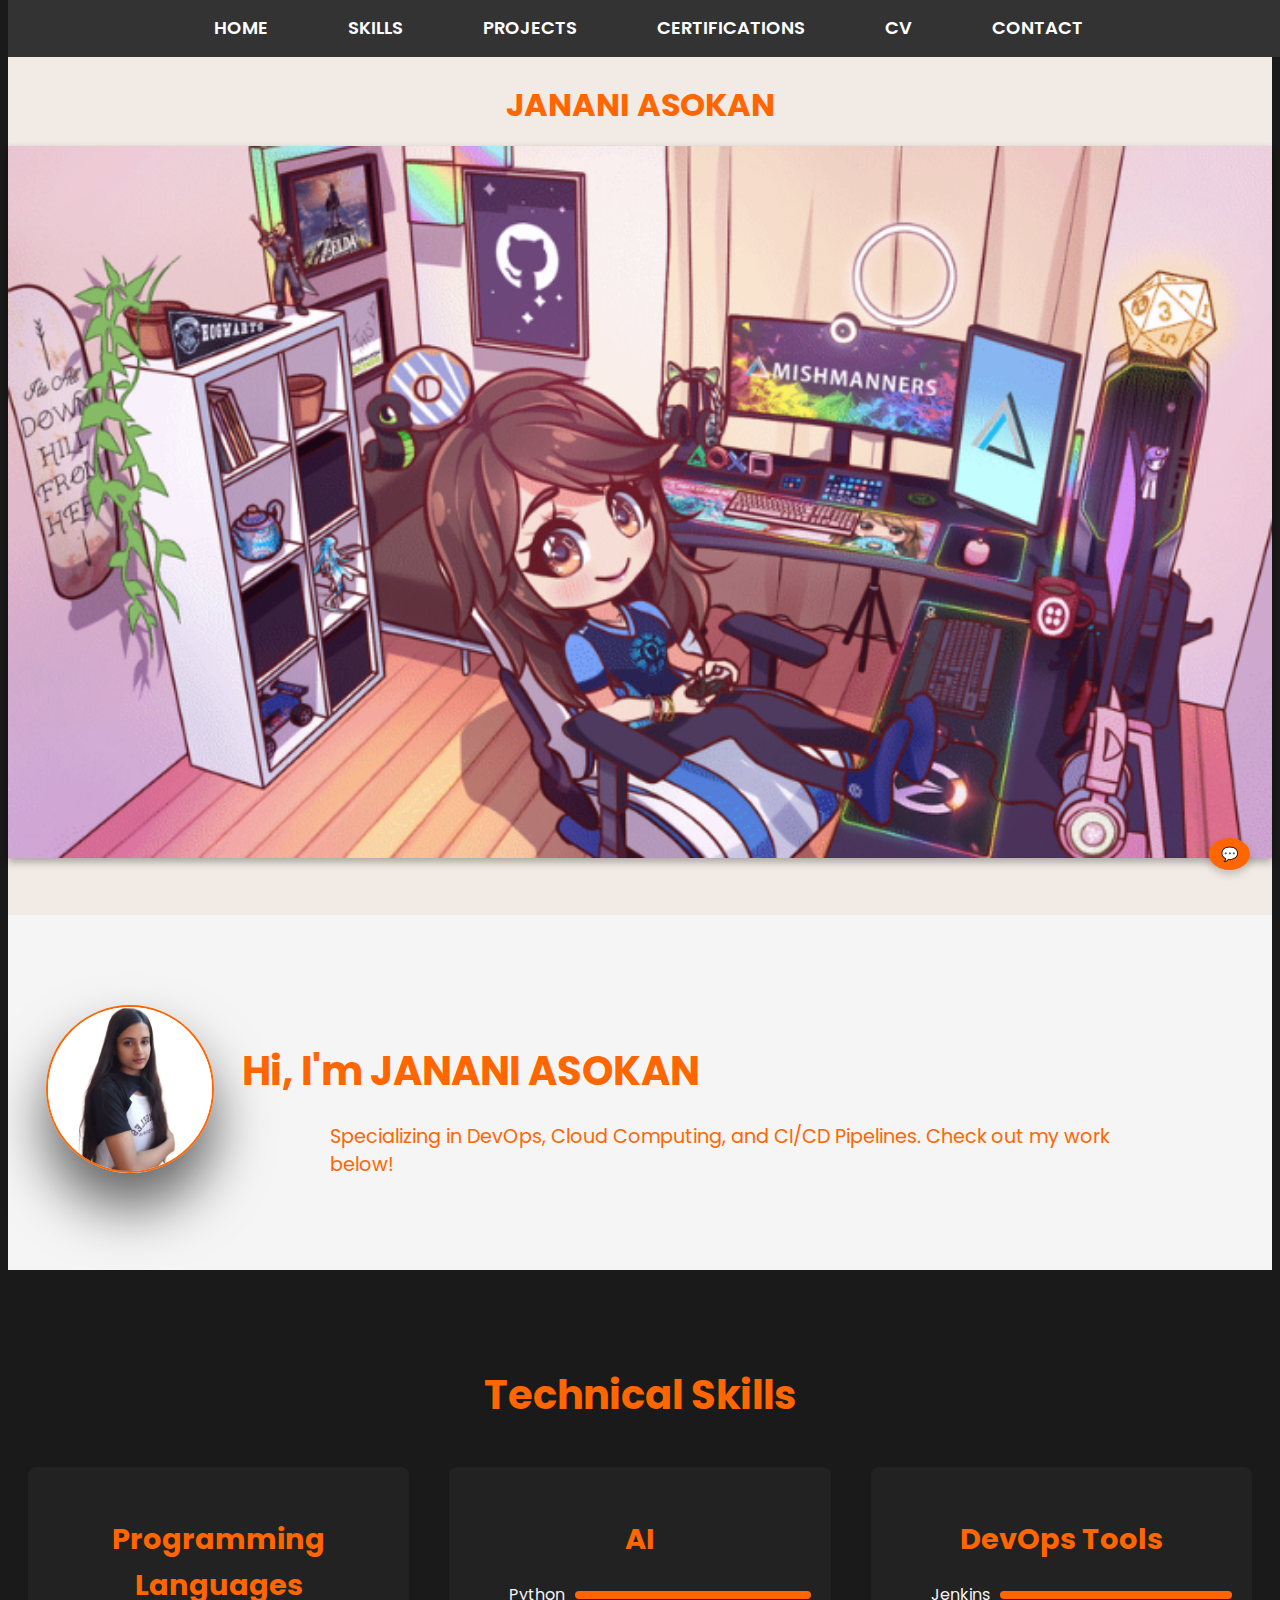
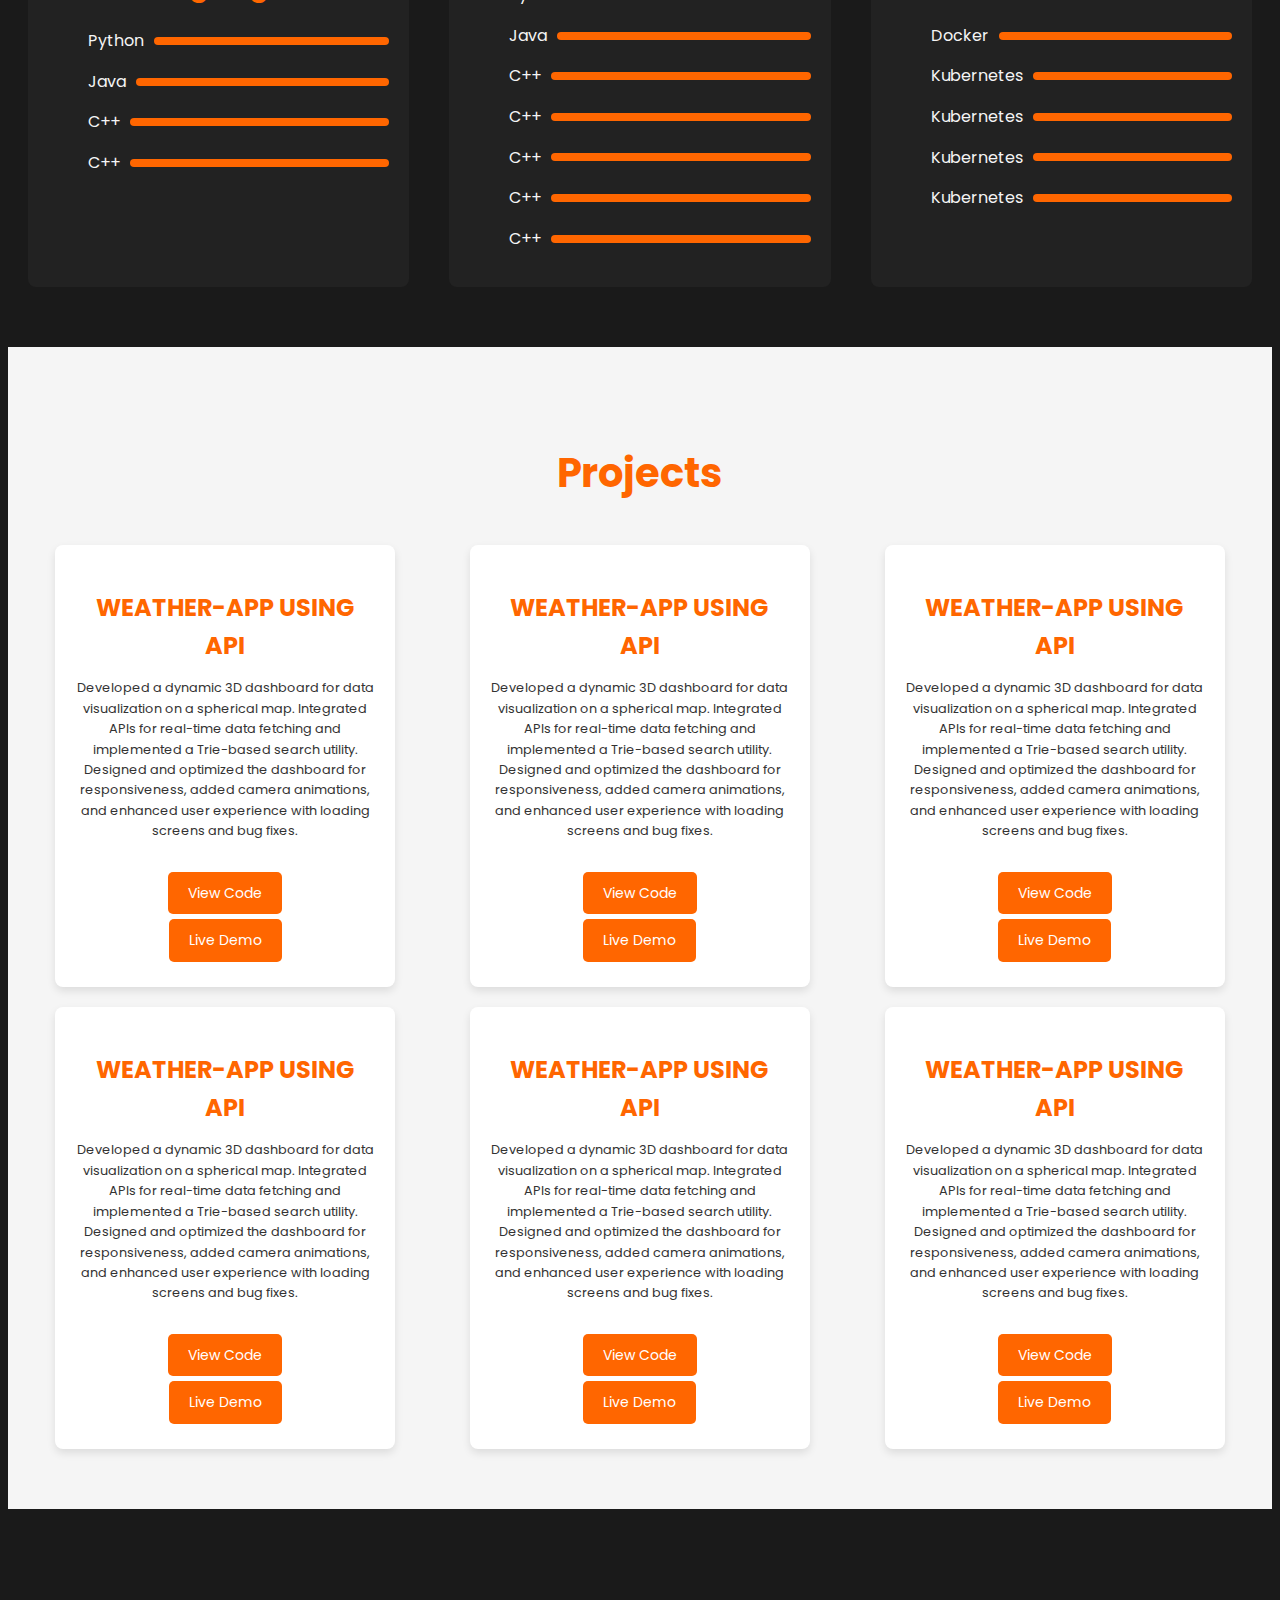
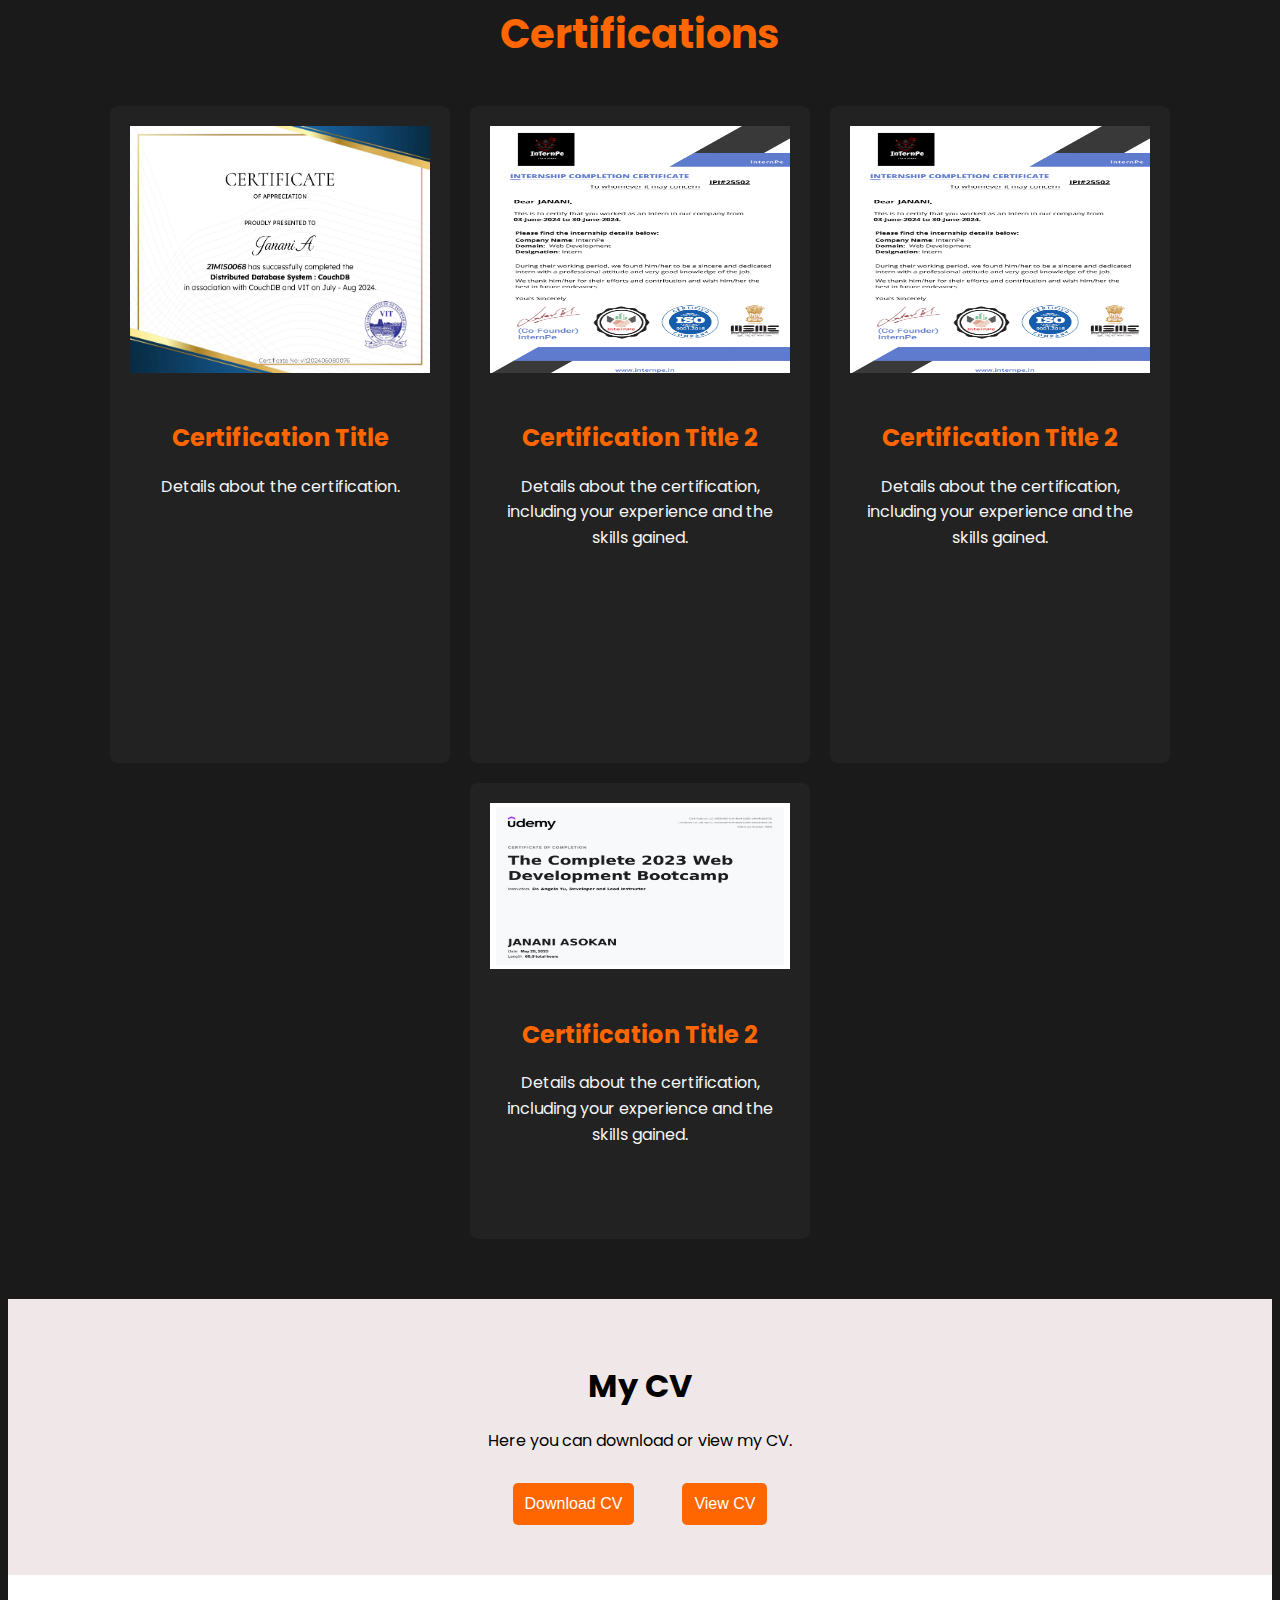
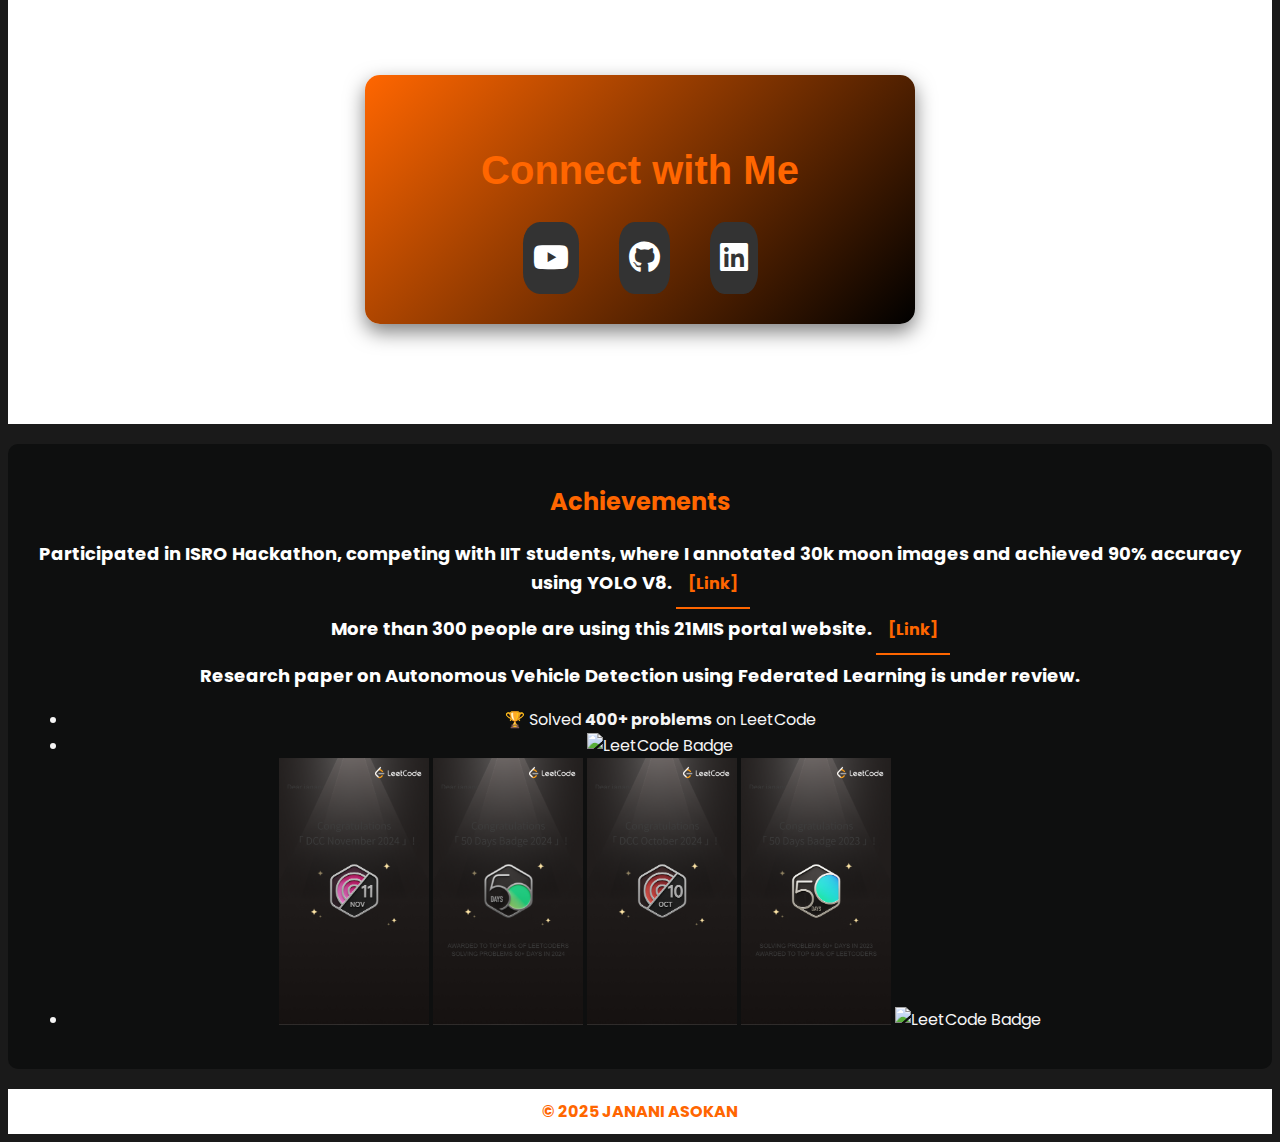
==== commit 8de98d4f: "Update index.html" ====
--- a/index.html
+++ b/index.html
@@ -202,20 +202,7 @@
                     <p>Details about the certification, including your experience and the skills gained.</p>
                 </div>
             </div>
-            <div class="certification-item">
-                <img src="web-development-certificate.jpg" alt="Certification Image">
-                <div class="certification-details">
-                    <h3>Certification Title 1</h3>
-                    <p>Details about the certification, including your experience and the skills gained.</p>
-                </div>
-            </div>
-            <div class="certification-item">
-                <img src="web-development-certificate.jpg" alt="Certification Image">
-                <div class="certification-details">
-                    <h3>Certification Title 2</h3>
-                    <p>Details about the certification, including your experience and the skills gained.</p>
-                </div>
-            </div>
+            
             <!-- Add more certifications as needed -->
         </div>
     </section>
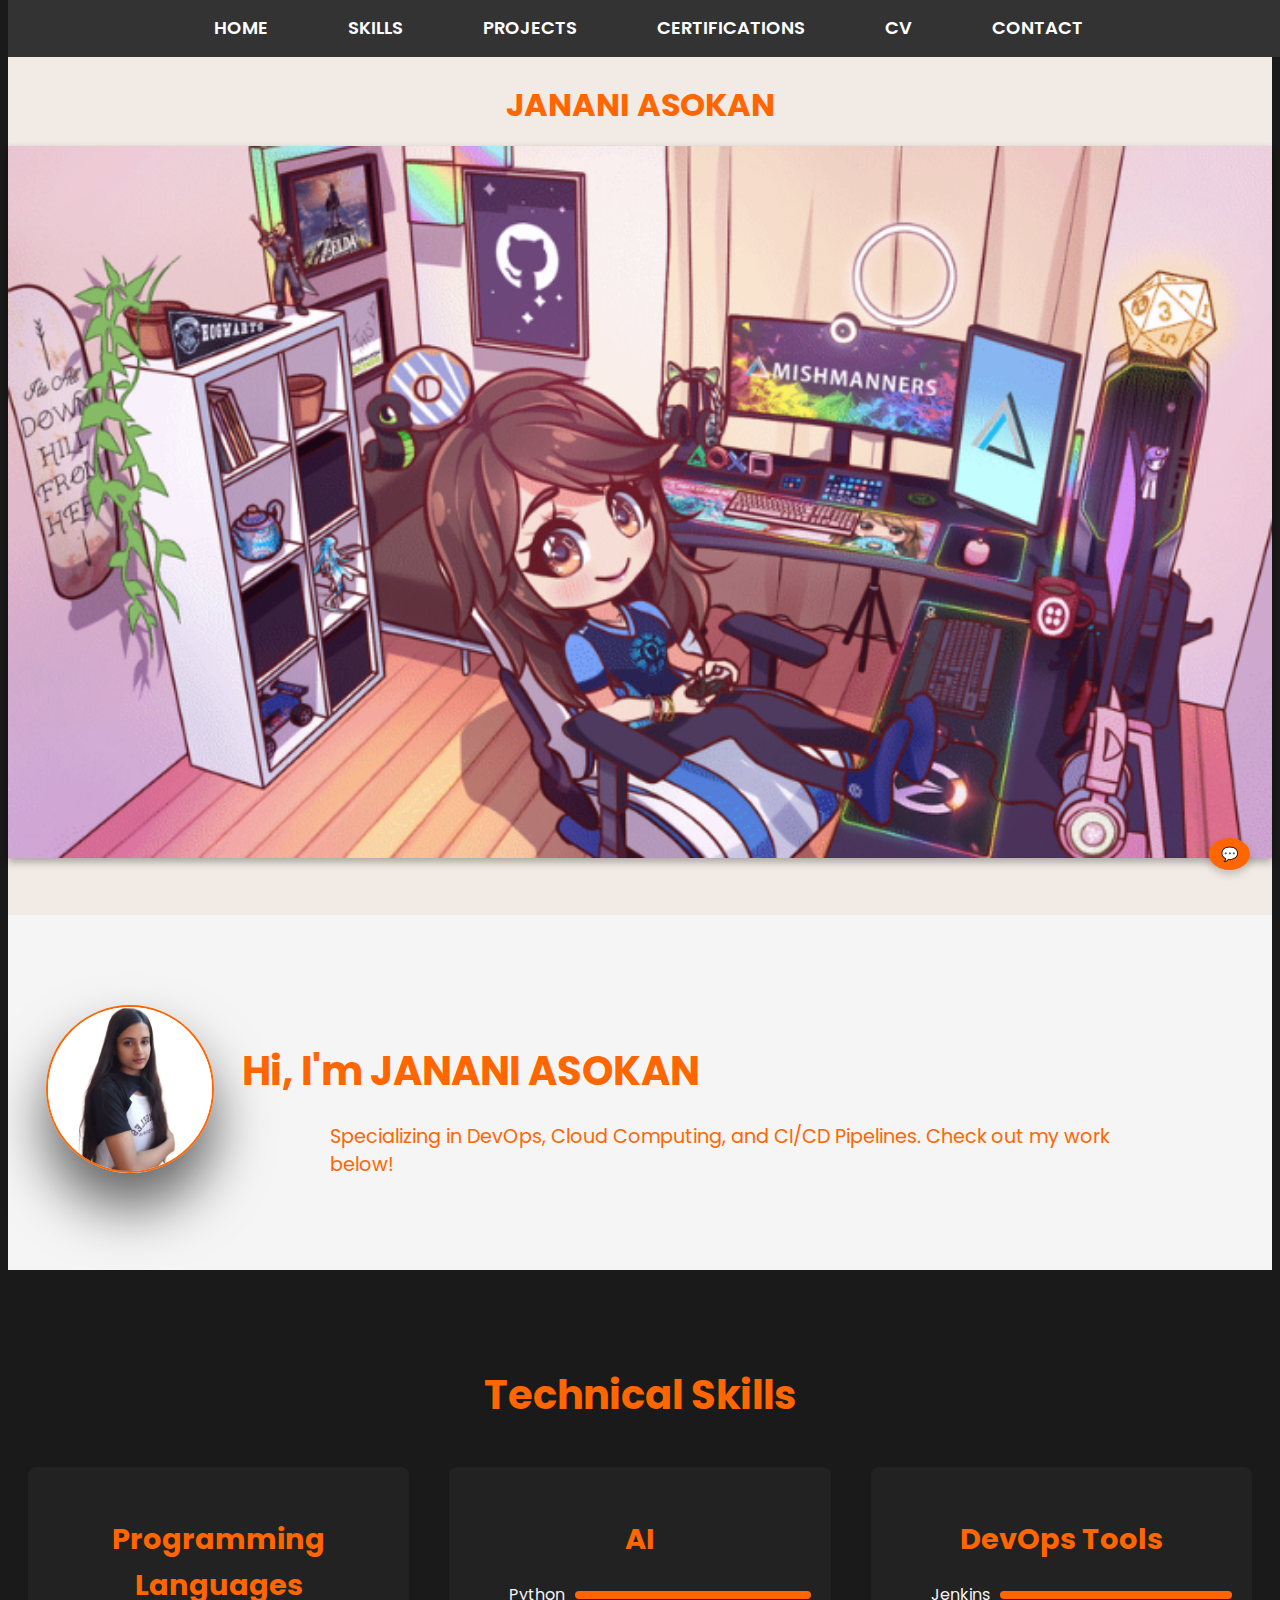
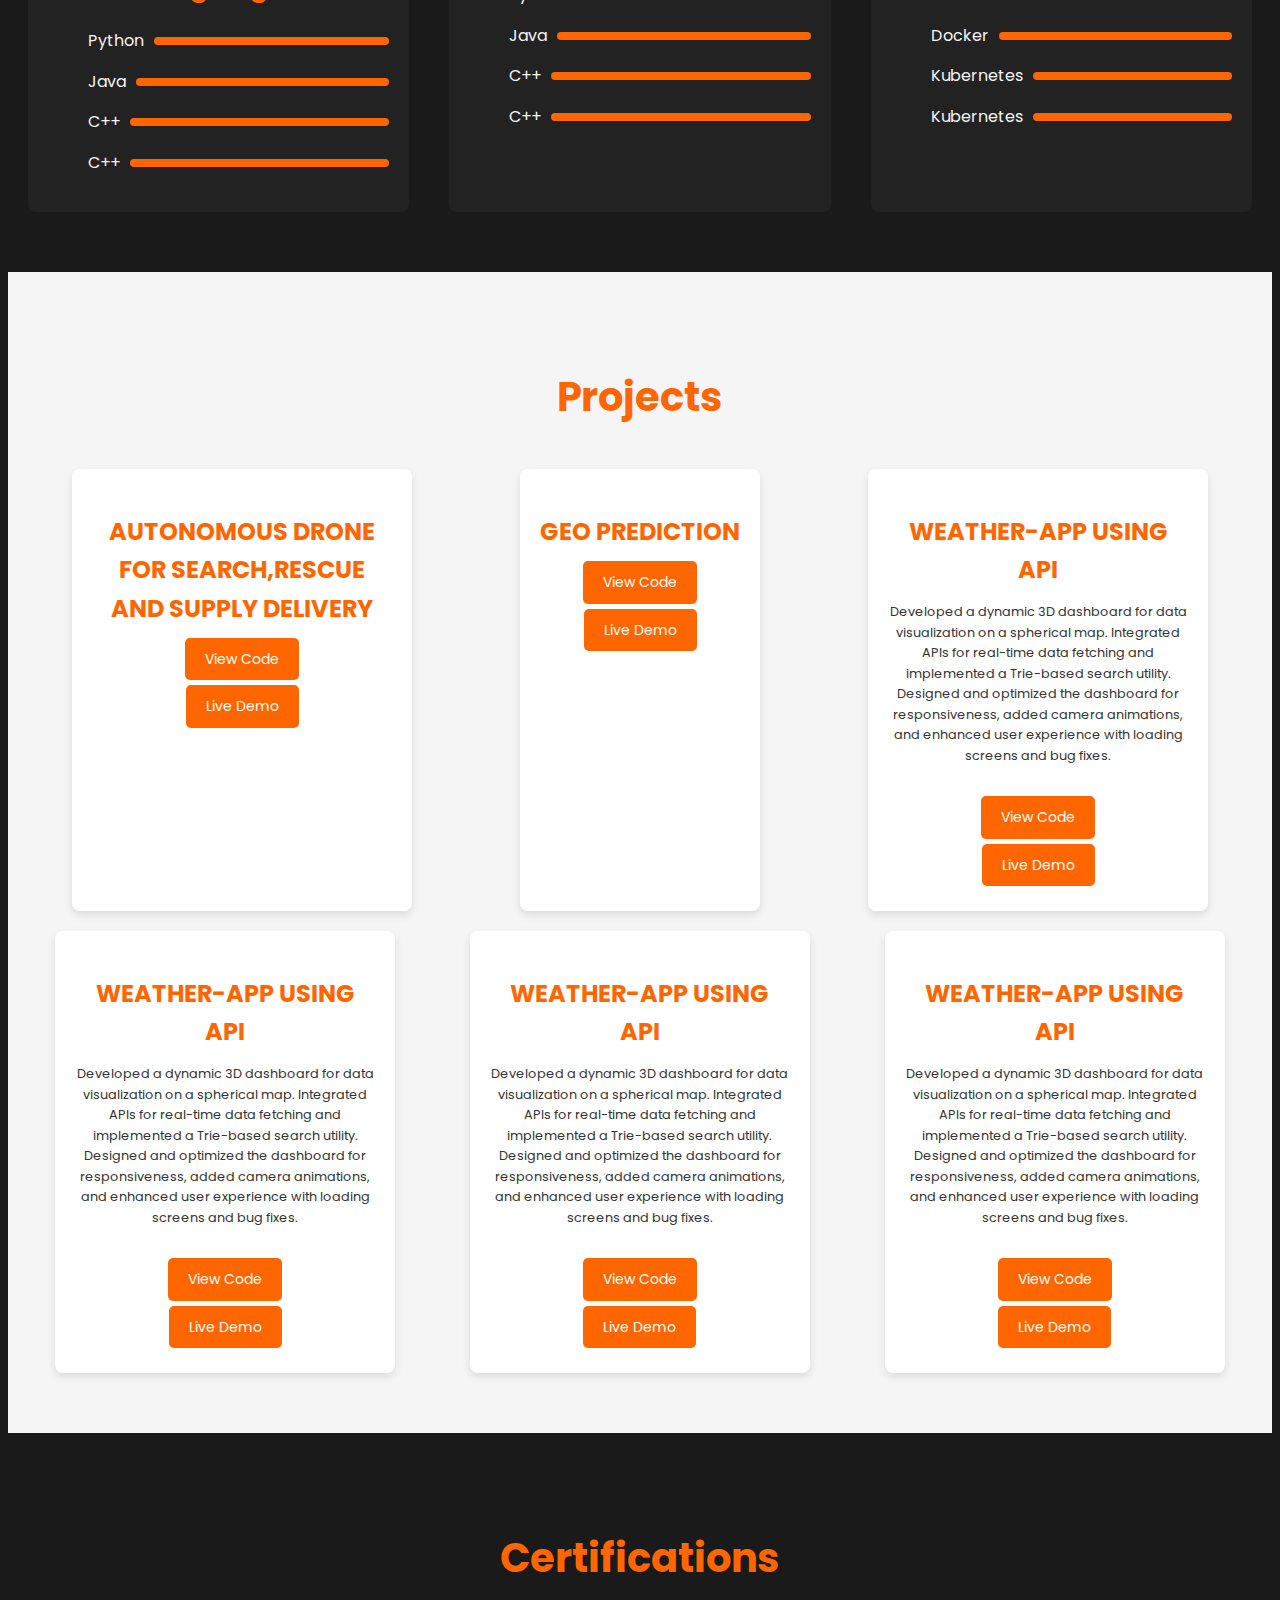
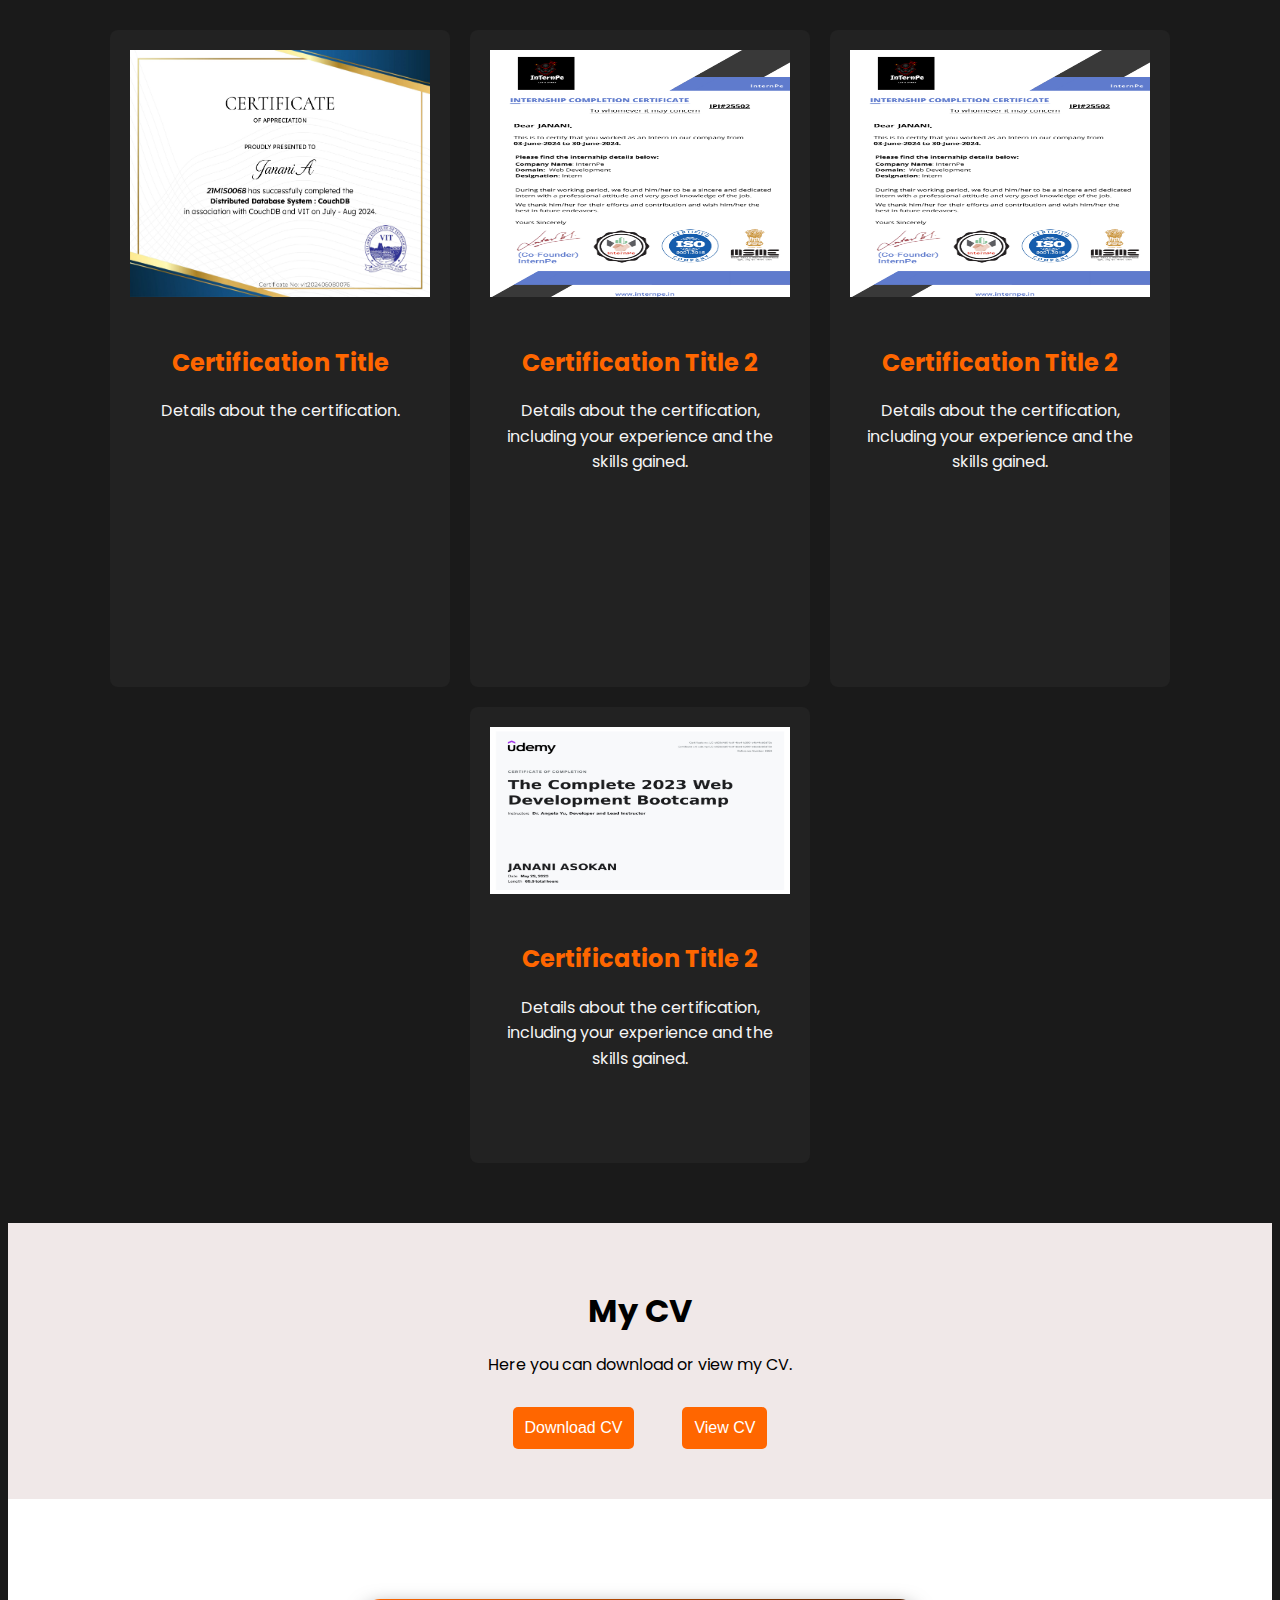
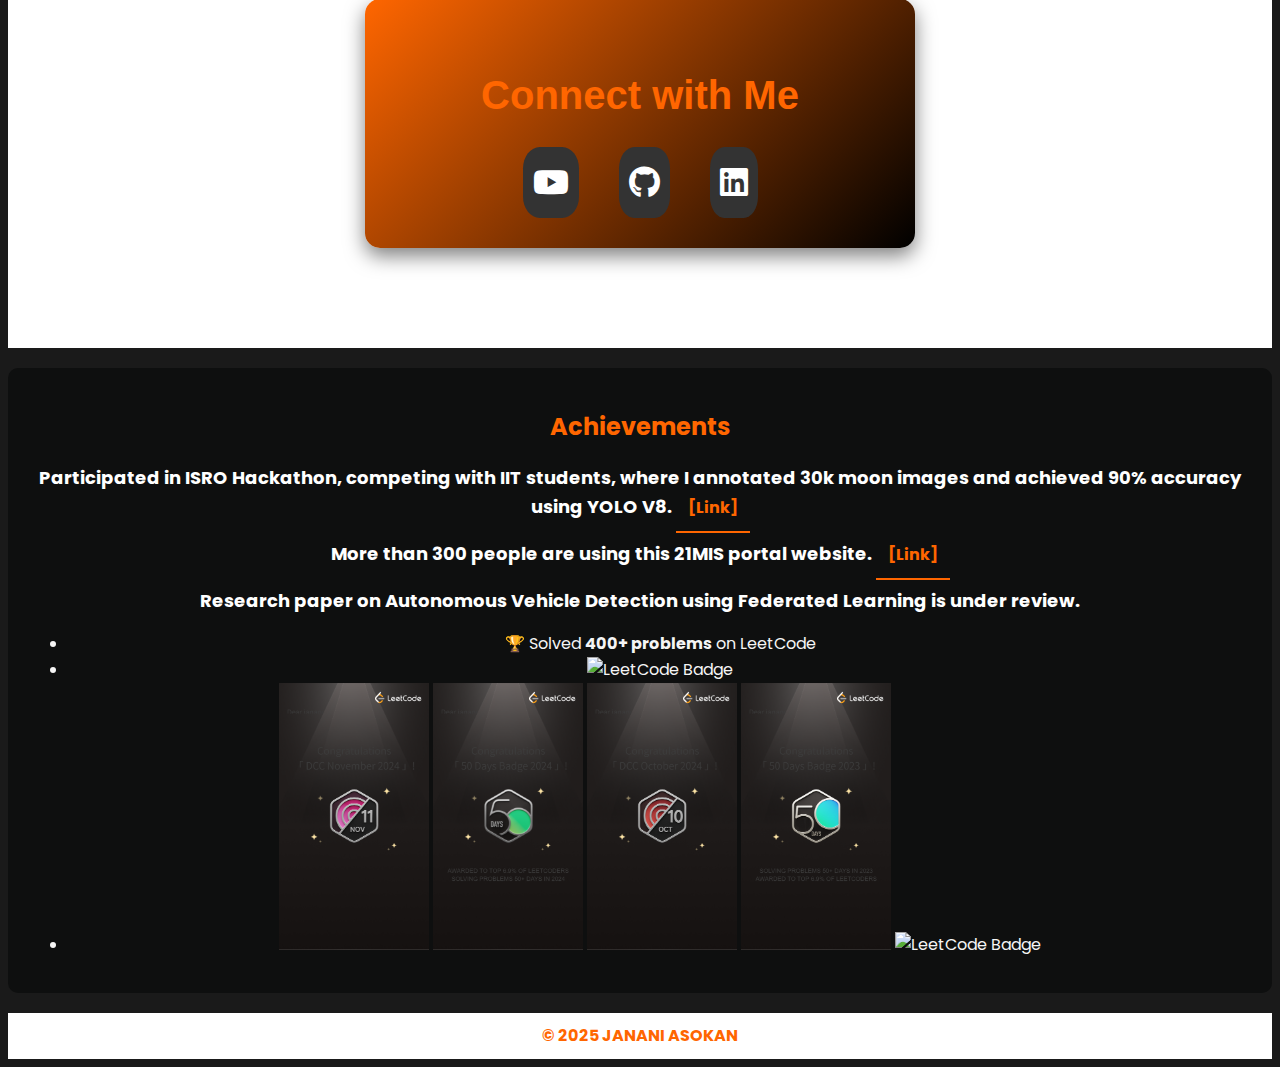
==== commit 762c9c19: "Update index.html" ====
--- a/index.html
+++ b/index.html
@@ -72,9 +72,8 @@
                     <li>Java <div class="skill-progress" data-skill="Deep Learning"></div></li>
                     <li>C++ <div class="skill-progress" data-skill="Numpy"></div></li>
                     <li>C++ <div class="skill-progress" data-skill="scikit"></div></li>
-                    <li>C++ <div class="skill-progress" data-skill="LLM"></div></li>
-                    <li>C++ <div class="skill-progress" data-skill="NLP"></div></li>
-                    <li>C++ <div class="skill-progress" data-skill="Numpy"></div></li>
+                    
+                    
                 </ul>
             </div>
             <div class="skill-category">
@@ -84,8 +83,7 @@
                     <li>Docker <div class="skill-progress" data-skill="Docker"></div></li>
                     <li>Kubernetes <div class="skill-progress" data-skill="Kubernetes"></div></li>
                     <li>Kubernetes <div class="skill-progress" data-skill="AWS"></div></li>
-                    <li>Kubernetes <div class="skill-progress" data-skill="Kubernetes"></div></li>
-                    <li>Kubernetes <div class="skill-progress" data-skill="Kubernetes"></div></li>
+                    
                 </ul>
             </div>
         </div>
@@ -97,26 +95,19 @@
         <div class="project-grid">
            
             <div class="project-item">
-                <h3>WEATHER-APP USING API</h3>
-                <p>
-
-             Developed a dynamic 3D dashboard for data visualization on a spherical map. Integrated APIs for real-time data fetching and implemented a Trie-based search utility. Designed and optimized the dashboard for responsiveness, added camera animations, and enhanced user experience with loading screens
-             
-             and bug fixes.  </p>
-                <a href="https://github.com/fuzzywe/WEATHER-APP" target="_blank">View Code</a>
-                <br>
-                <a href="https://weather-app-threejs.vercel.app/" target="_blank">Live Demo</a>
-            </div>
-            <div class="project-item">
-                <h3>WEATHER-APP USING API</h3>
-                <p>
-
-             Developed a dynamic 3D dashboard for data visualization on a spherical map. Integrated APIs for real-time data fetching and implemented a Trie-based search utility. Designed and optimized the dashboard for responsiveness, added camera animations, and enhanced user experience with loading screens
-             
-             and bug fixes.  </p>
-                <a href="https://github.com/fuzzywe/WEATHER-APP" target="_blank">View Code</a>
-                <br>
-                <a href="https://weather-app-threejs.vercel.app/" target="_blank">Live Demo</a>
+                <h3>AUTONOMOUS DRONE FOR SEARCH,RESCUE AND SUPPLY DELIVERY
+</h3>
+               
+                <a href="https://github.com/fuzzywe/HACKWAR" target="_blank">View Code</a>
+                <br>
+                <a href="https://emergency.created.app/" target="_blank">Live Demo</a>
+            </div>
+            <div class="project-item">
+                <h3>GEO PREDICTION</h3>
+               
+                <a href="https://github.com/fuzzywe/GEO-PREDICT" target="_blank">View Code</a>
+                <br>
+                <a href="https://geo-predict.vercel.app/" target="_blank">Live Demo</a>
             </div>
             <div class="project-item">
                 <h3>WEATHER-APP USING API</h3>
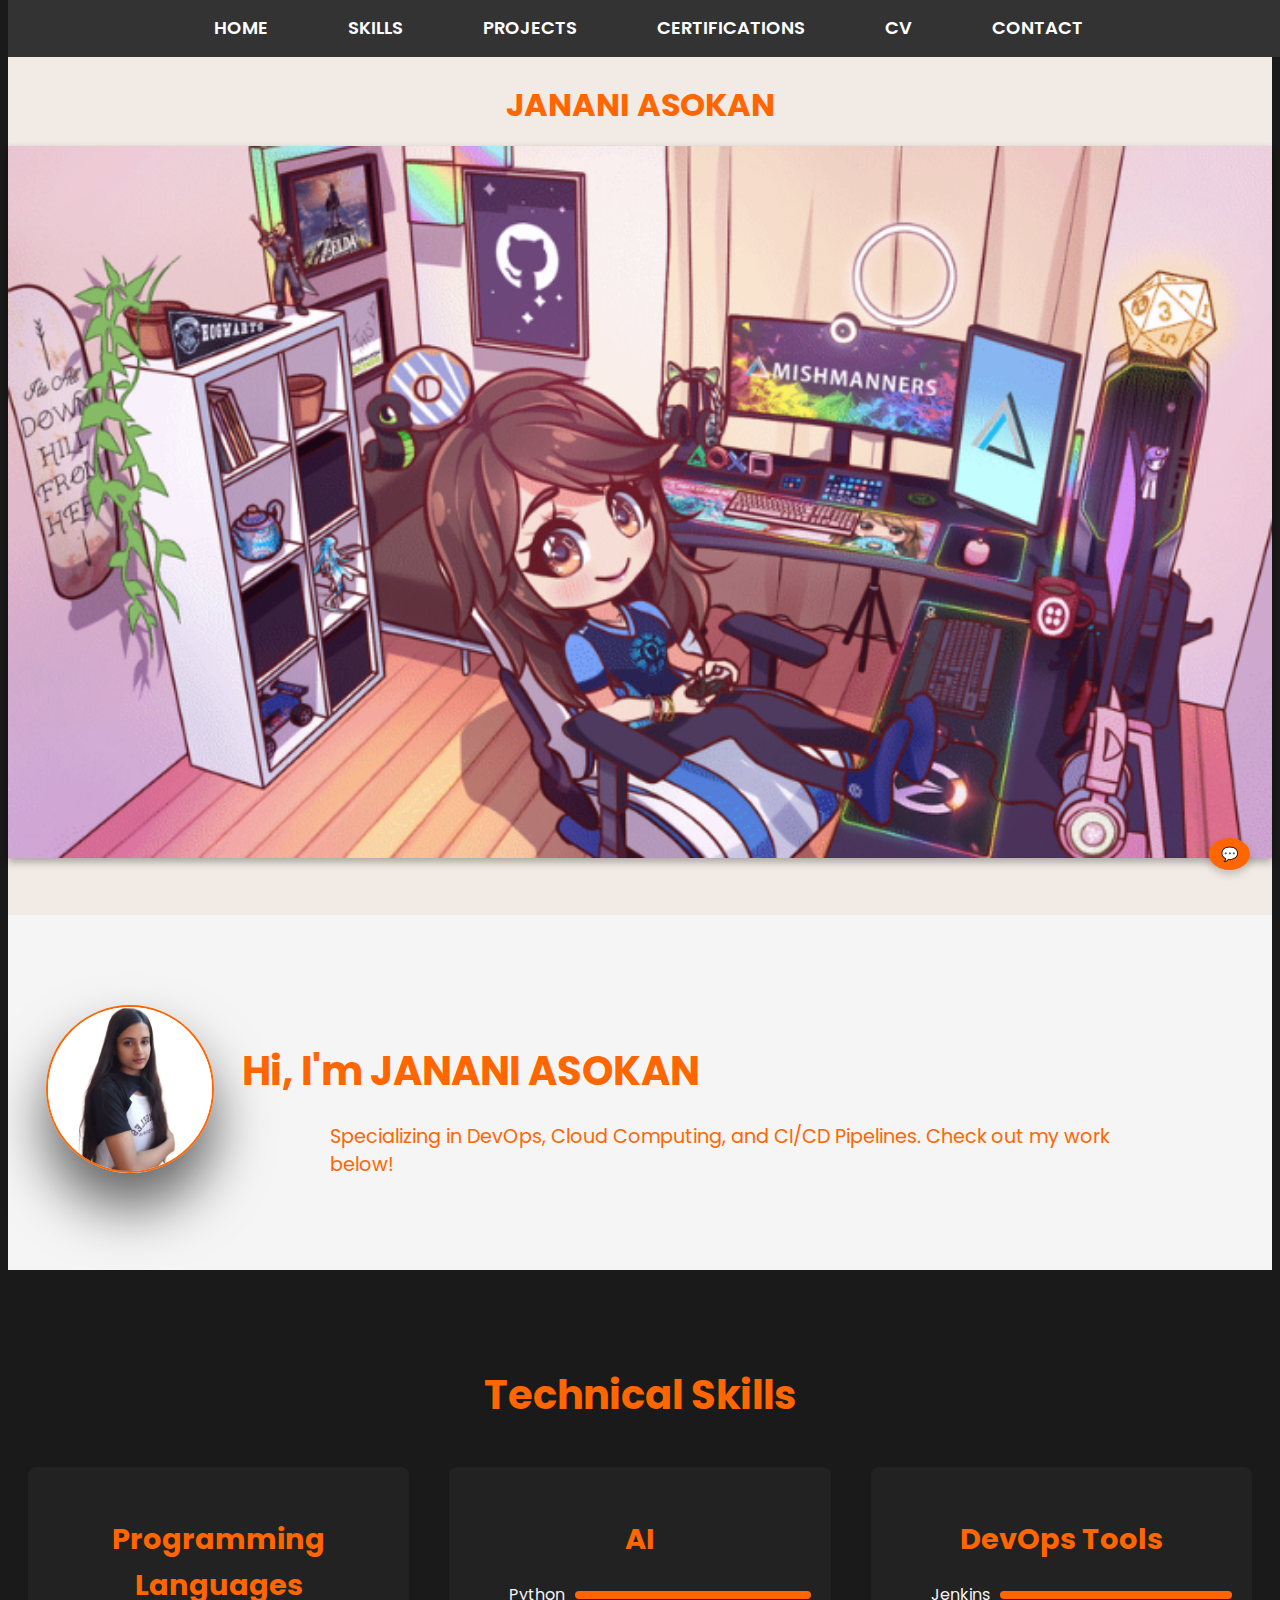
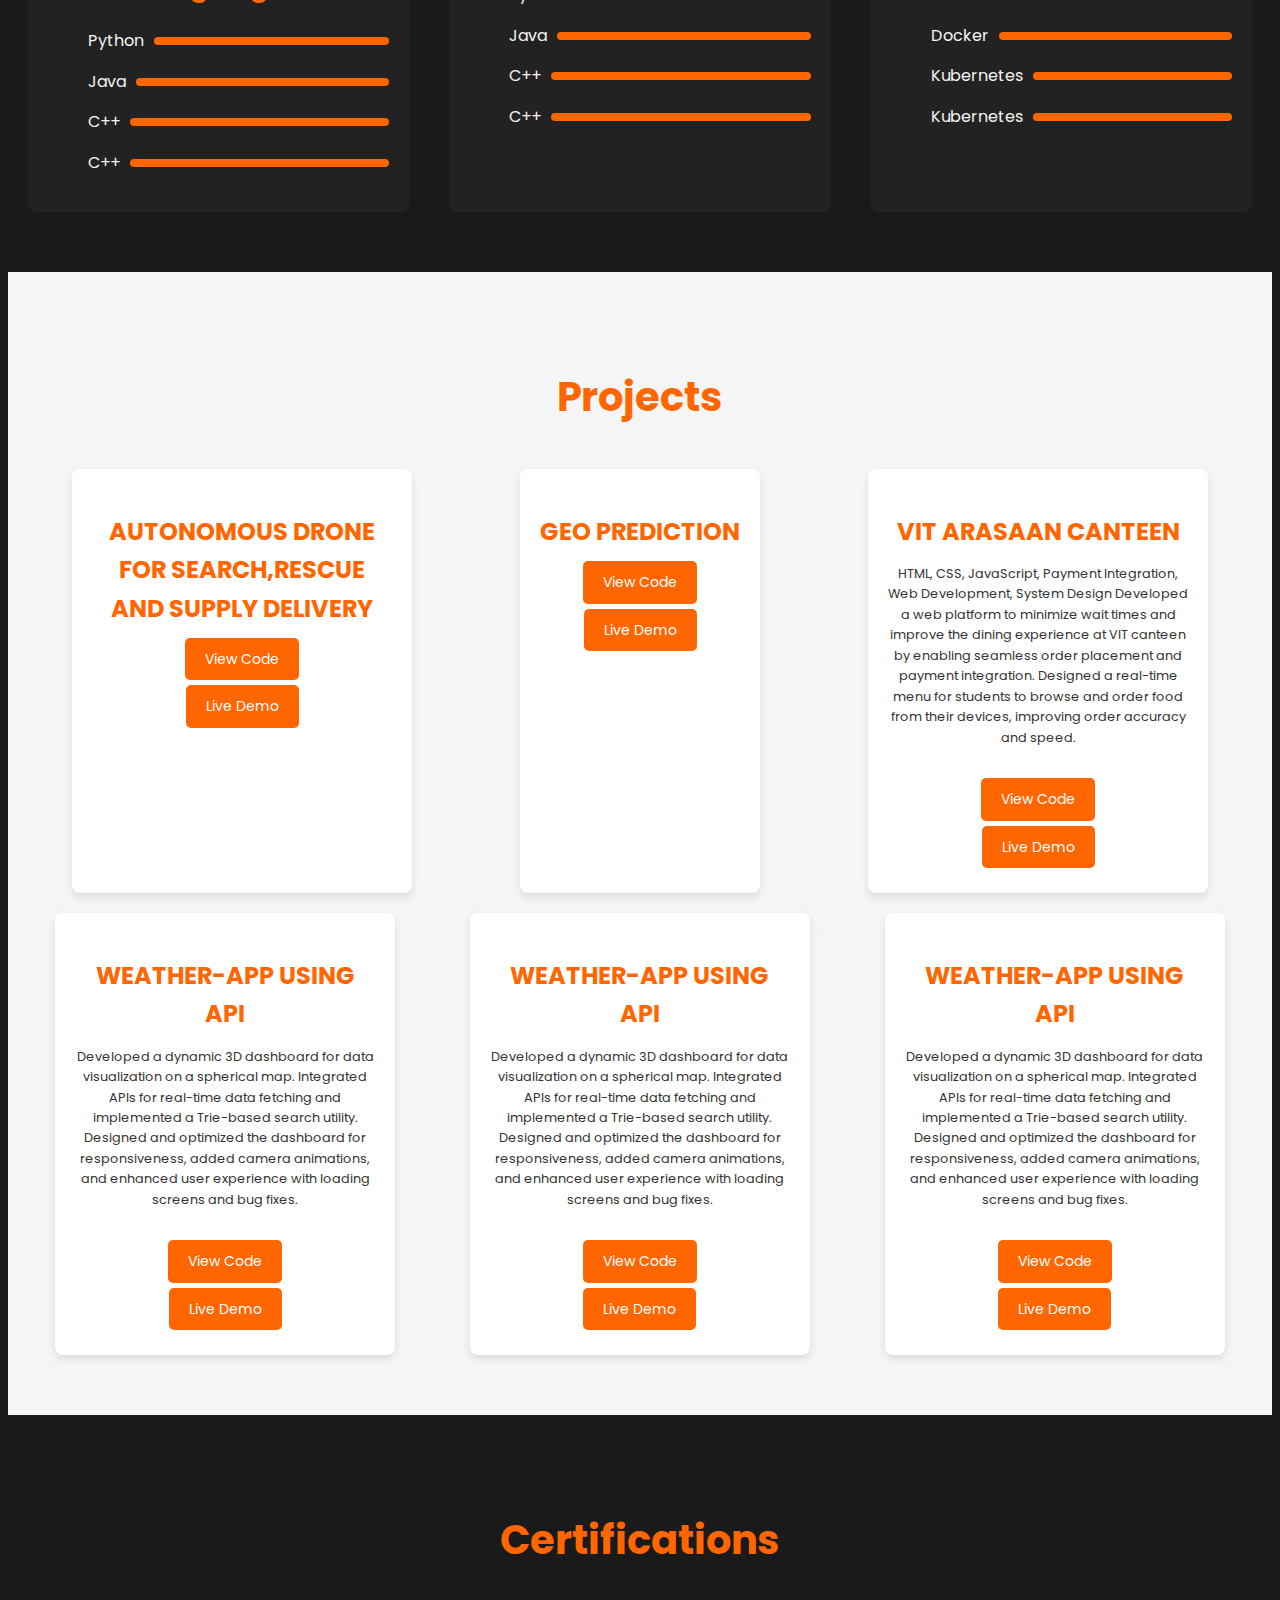
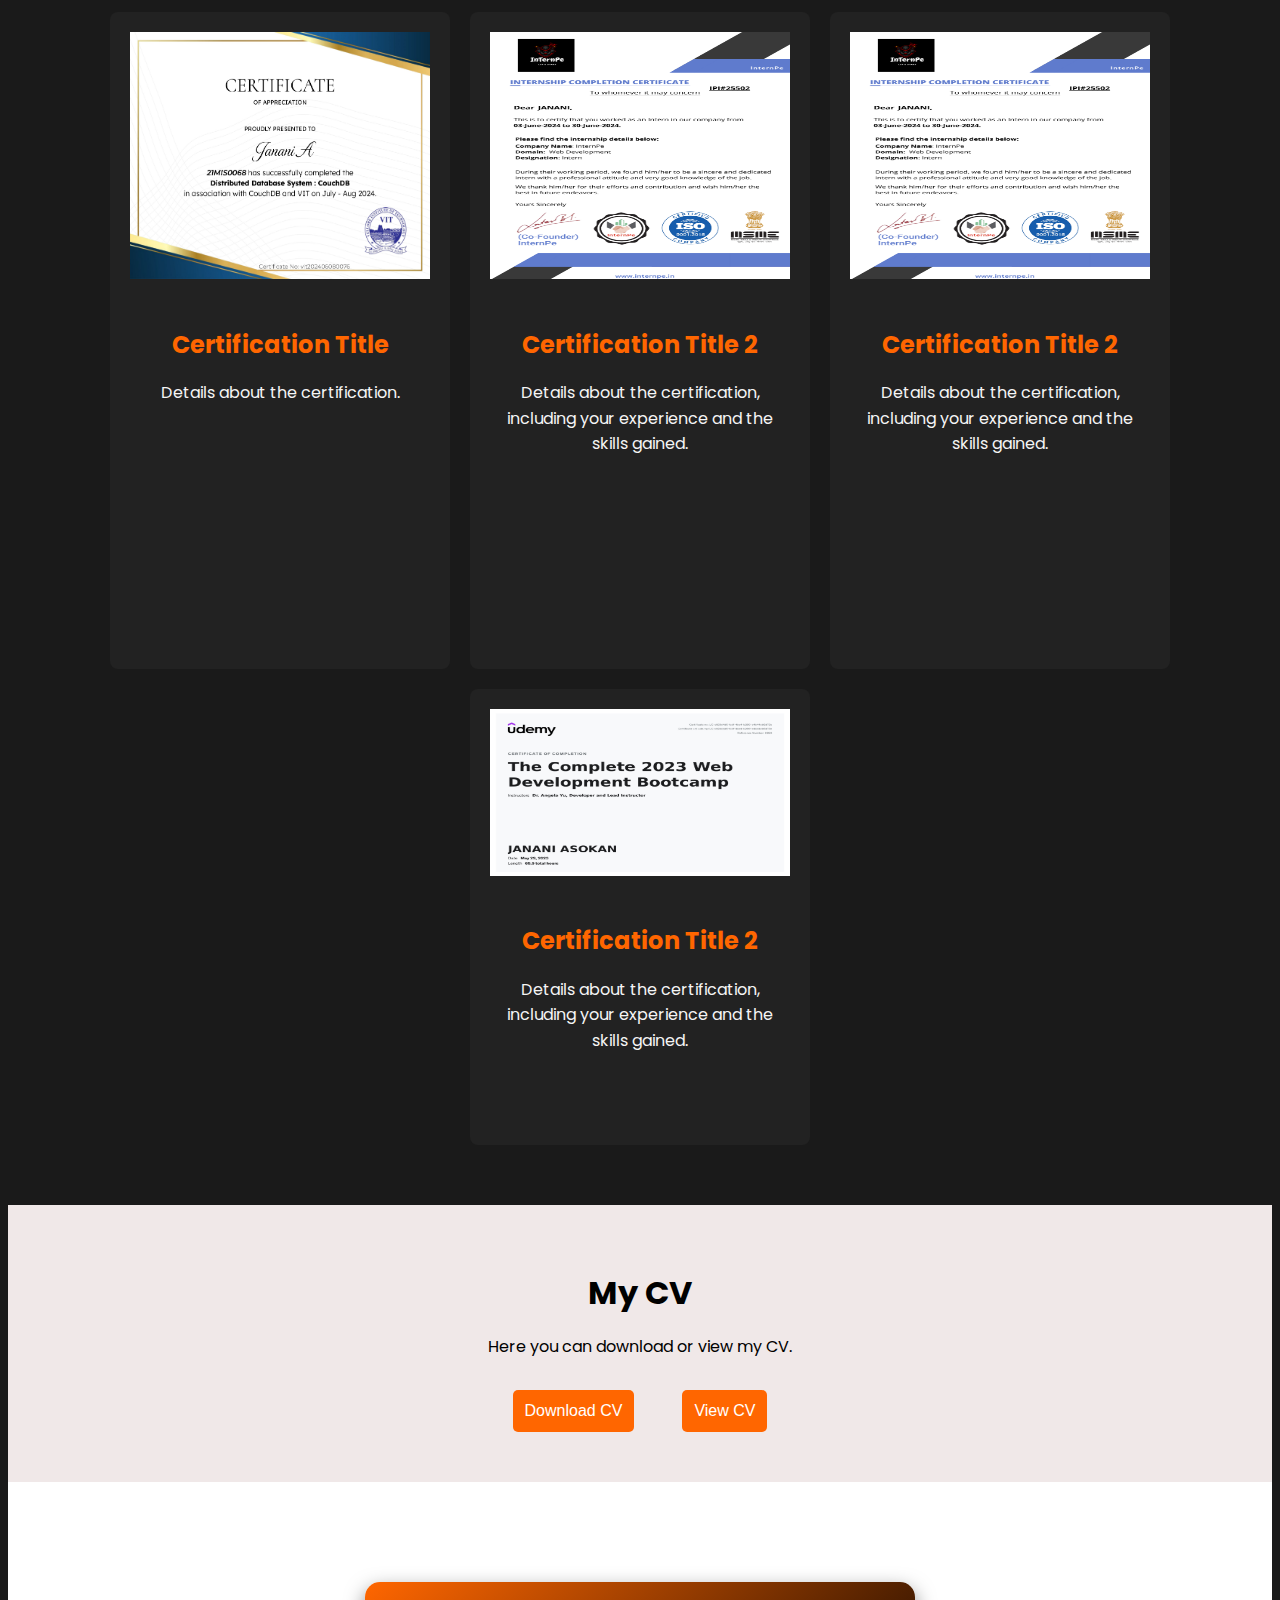
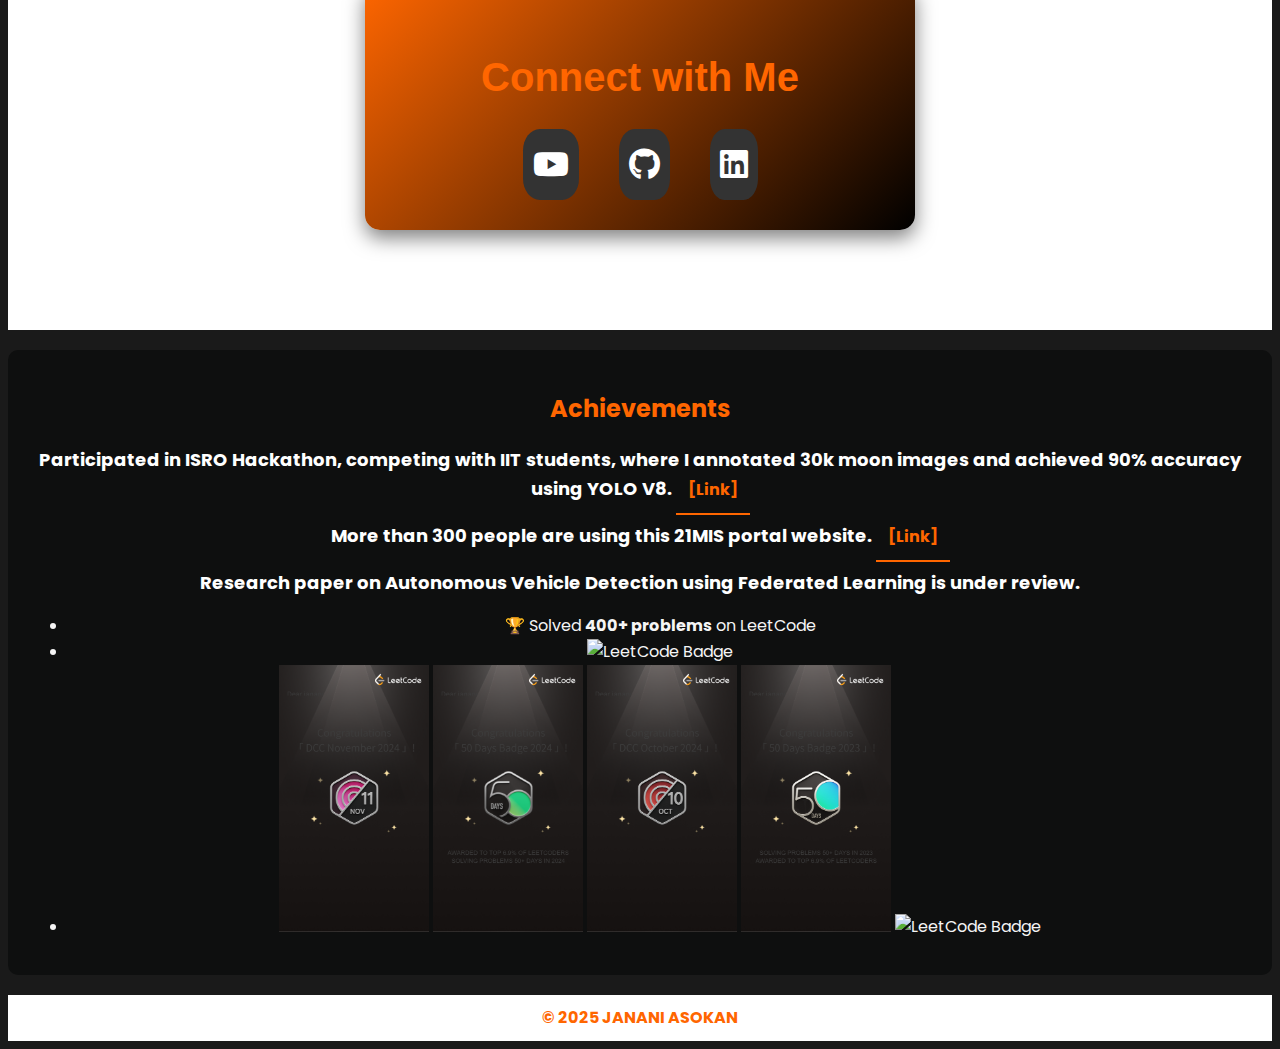
==== commit f2dad0d7: "Update index.html" ====
--- a/index.html
+++ b/index.html
@@ -110,15 +110,16 @@
                 <a href="https://geo-predict.vercel.app/" target="_blank">Live Demo</a>
             </div>
             <div class="project-item">
-                <h3>WEATHER-APP USING API</h3>
+                <h3>VIT ARASAAN CANTEEN</h3>
                 <p>
 
-             Developed a dynamic 3D dashboard for data visualization on a spherical map. Integrated APIs for real-time data fetching and implemented a Trie-based search utility. Designed and optimized the dashboard for responsiveness, added camera animations, and enhanced user experience with loading screens
-             
-             and bug fixes.  </p>
-                <a href="https://github.com/fuzzywe/WEATHER-APP" target="_blank">View Code</a>
-                <br>
-                <a href="https://weather-app-threejs.vercel.app/" target="_blank">Live Demo</a>
+            HTML, CSS, JavaScript, Payment Integration, Web Development, System Design 
+
+   Developed a web platform to minimize wait times and improve the dining experience at VIT canteen by enabling seamless order placement and payment integration.
+    Designed a real-time menu for students to browse and order food from their devices, improving order accuracy and speed. </p>
+                <a href="https://github.com/fuzzywe/VIT-Arasaan-canteen">View Code</a>
+                <br>
+                <a href="https://vit-arasaan-canteen-janani.vercel.app/">Live Demo</a>
             </div>
             <div class="project-item">
                 <h3>WEATHER-APP USING API</h3>
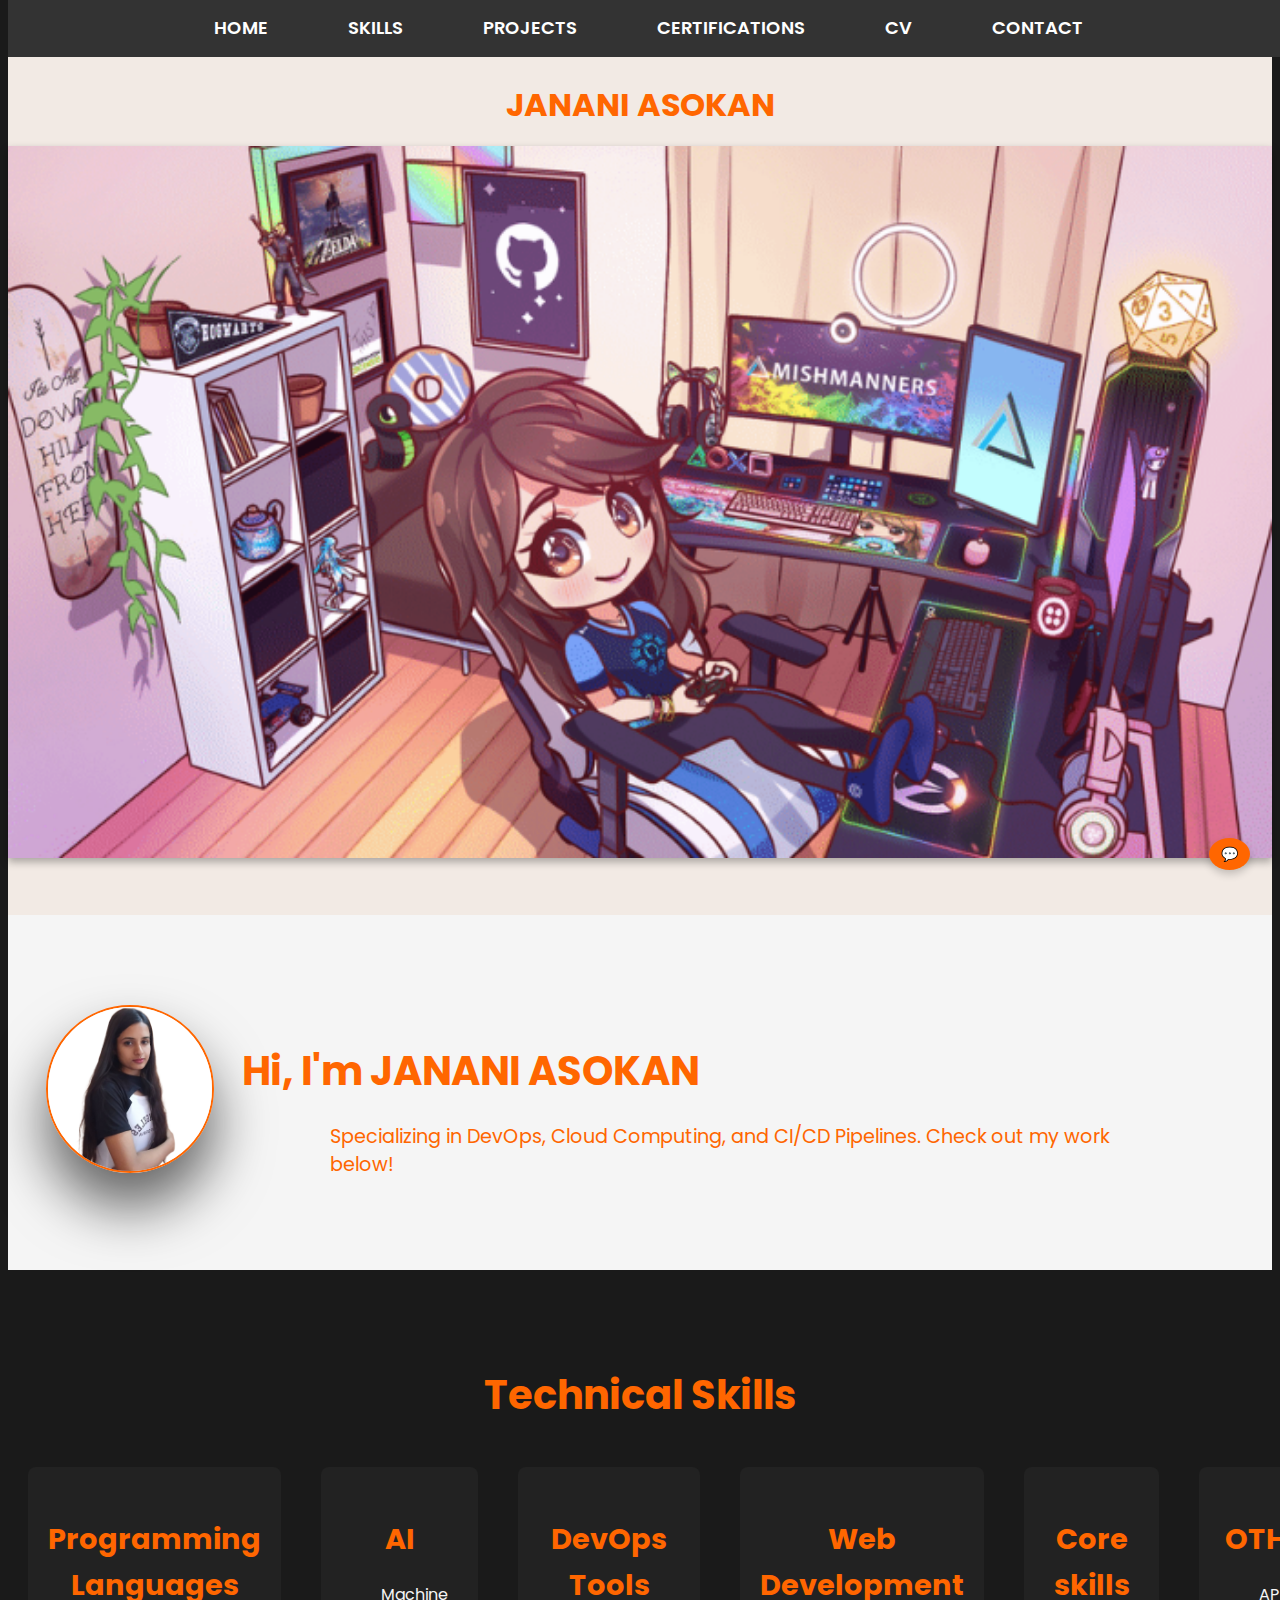
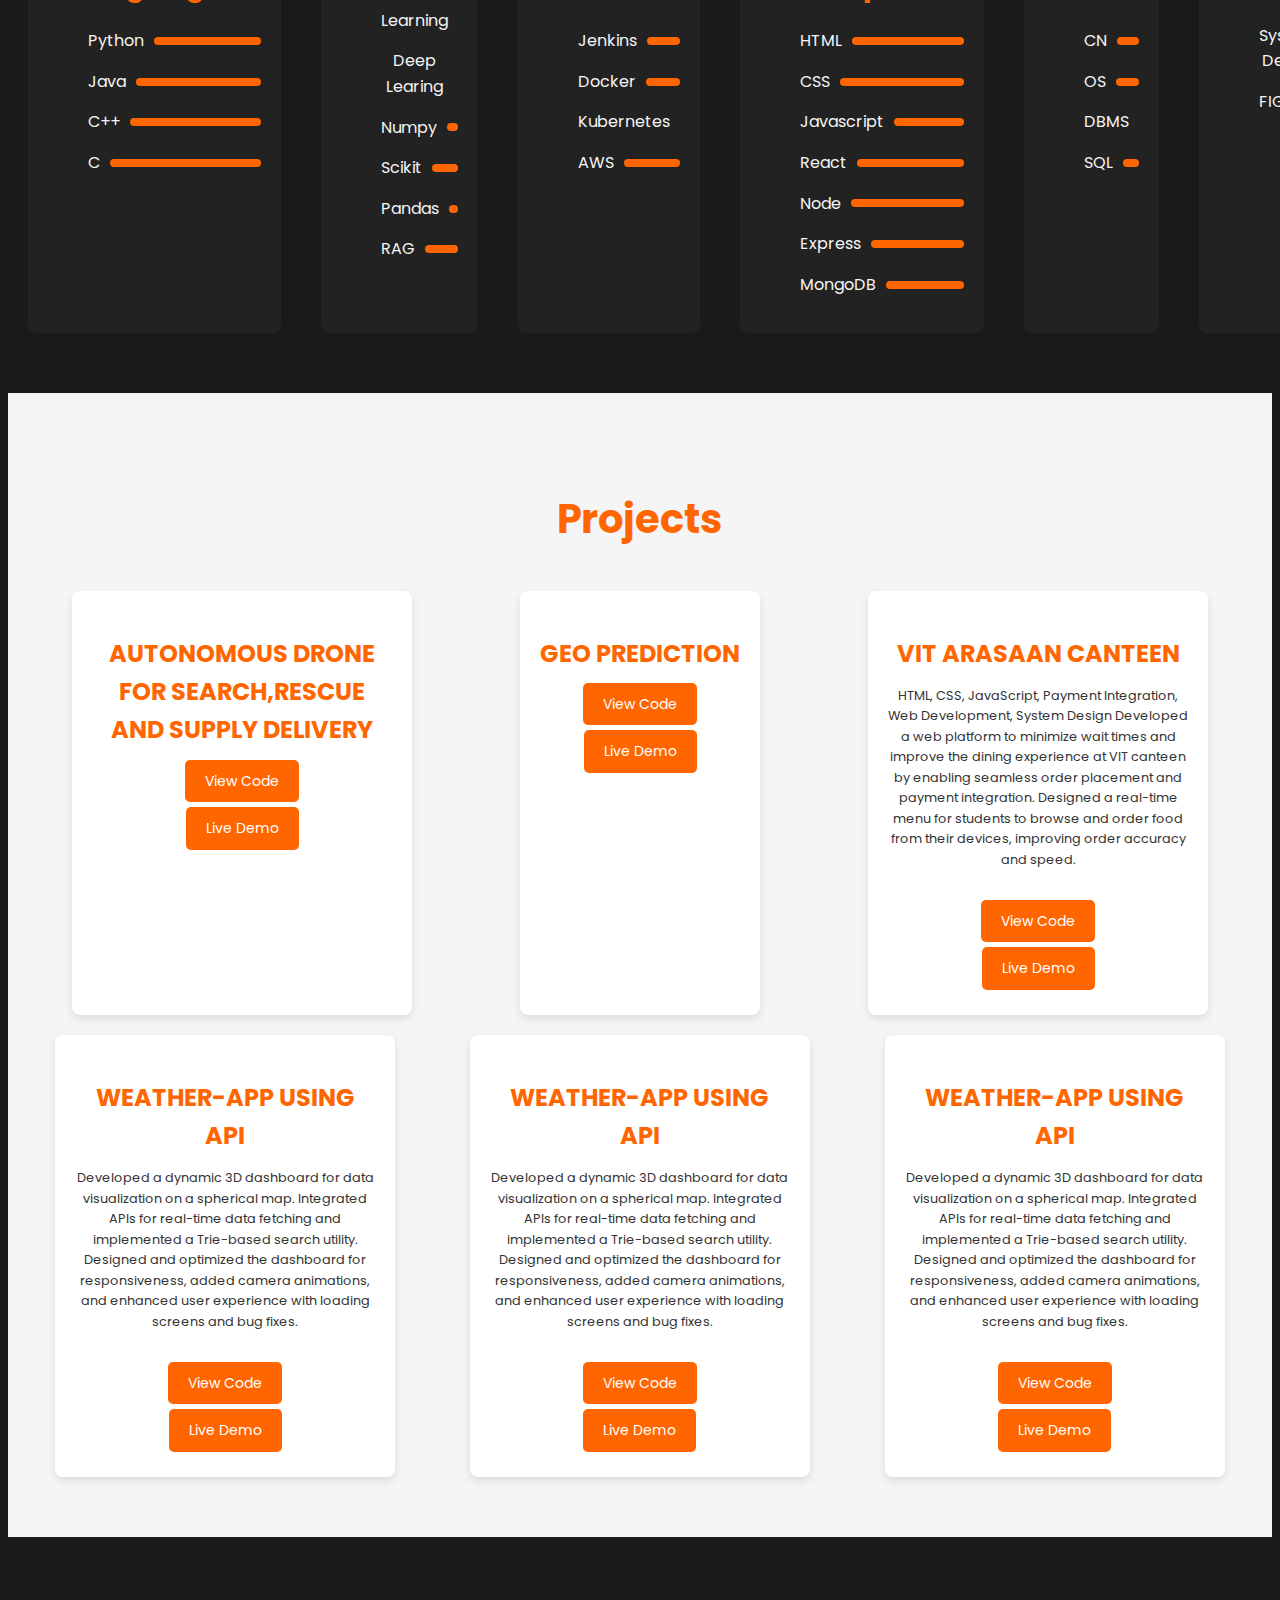
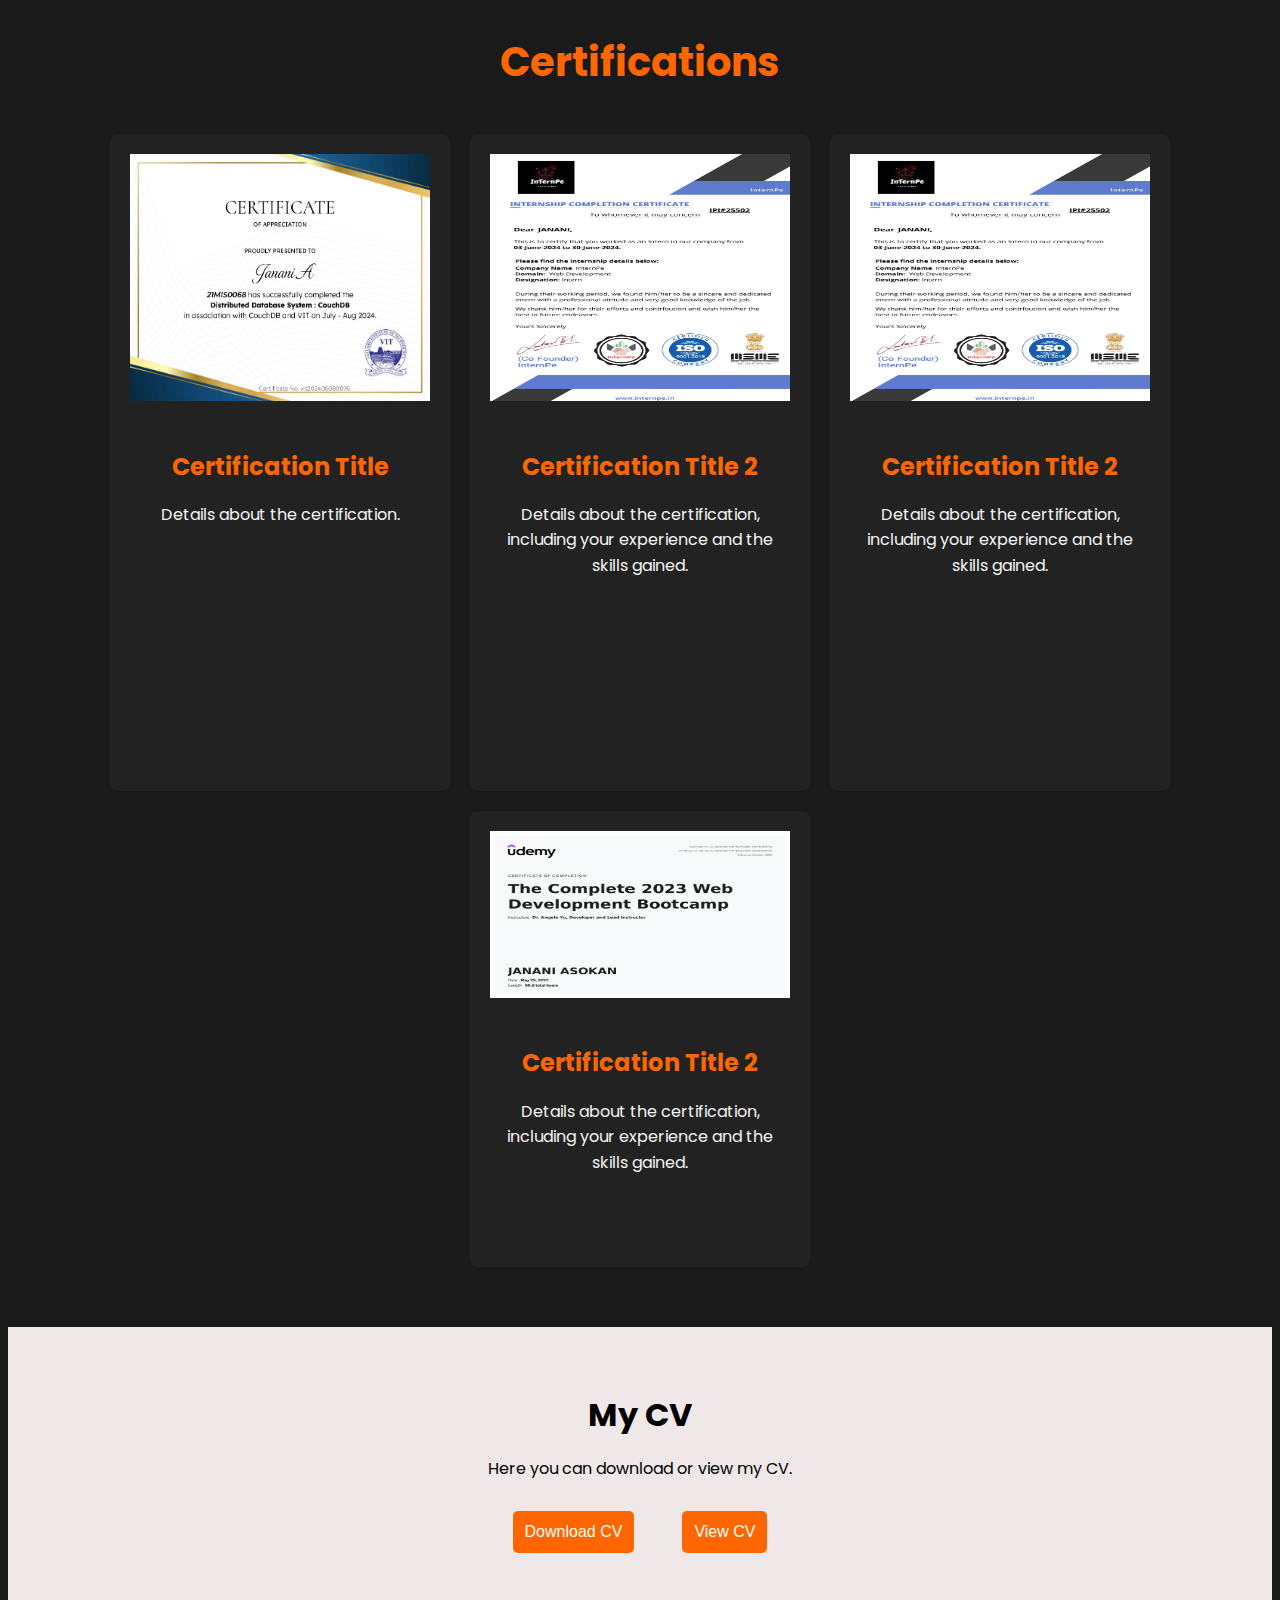
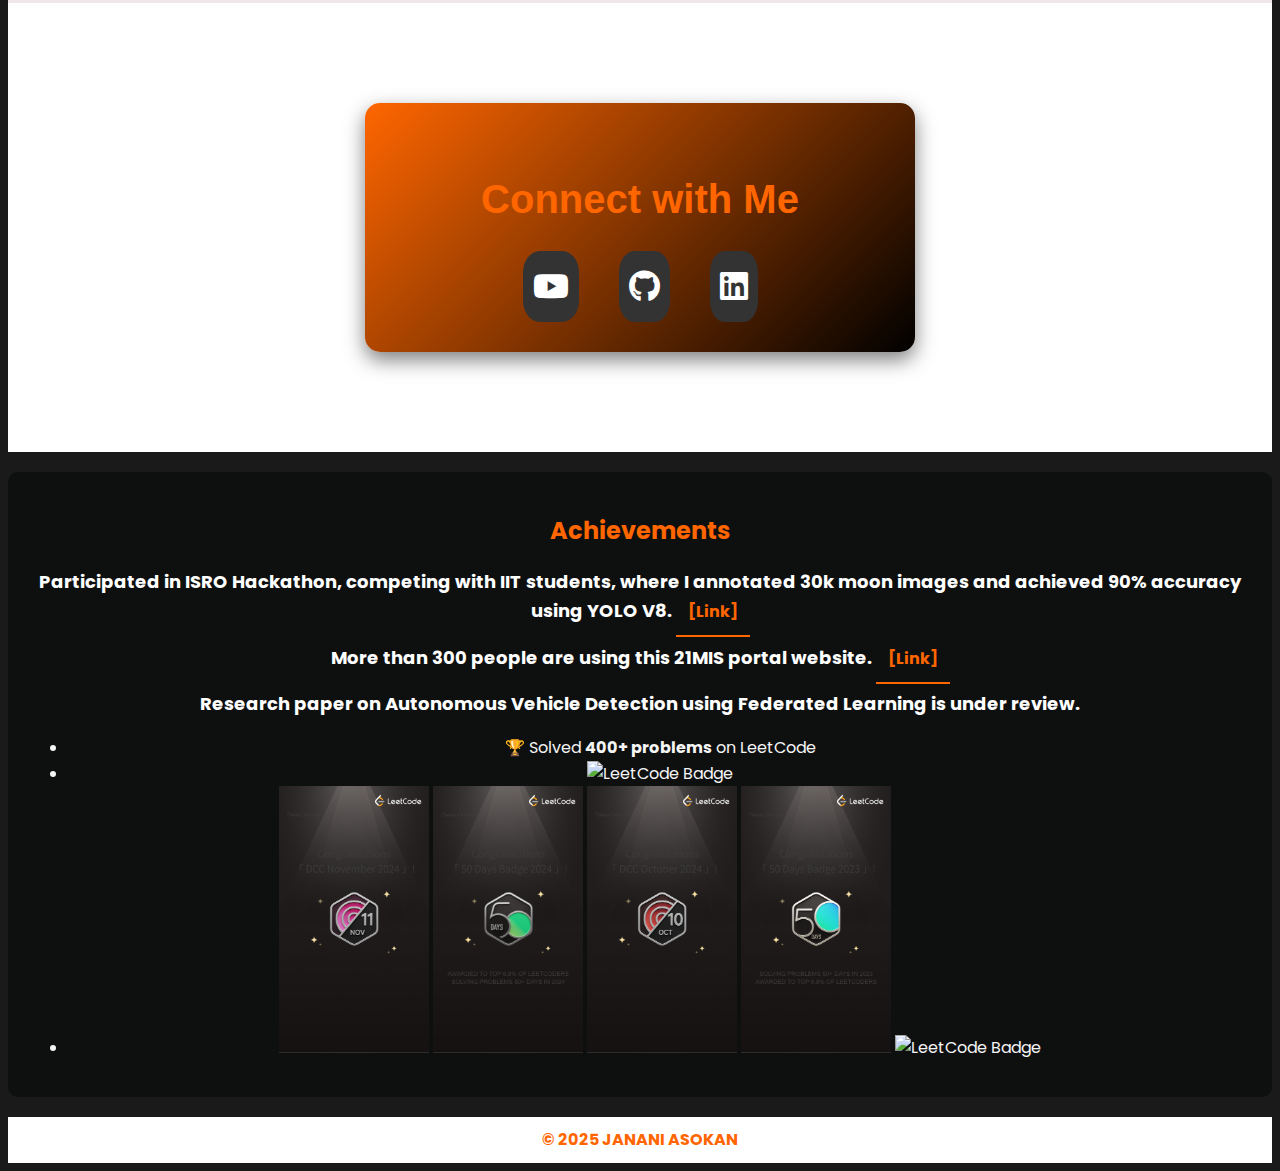
==== commit 9d7564b9: "Update index.html" ====
--- a/index.html
+++ b/index.html
@@ -62,16 +62,18 @@
                     <li>Python <div class="skill-progress" data-skill="Python"></div></li>
                     <li>Java <div class="skill-progress" data-skill="Java"></div></li>
                     <li>C++ <div class="skill-progress" data-skill="C++"></div></li>
-                    <li>C++ <div class="skill-progress" data-skill="C"></div></li>
+                    <li>C <div class="skill-progress" data-skill="C"></div></li>
                 </ul>
             </div>
             <div class="skill-category">
                 <h3>AI</h3>
                 <ul>
-                    <li>Python <div class="skill-progress" data-skill="Meachine Learning"></div></li>
-                    <li>Java <div class="skill-progress" data-skill="Deep Learning"></div></li>
-                    <li>C++ <div class="skill-progress" data-skill="Numpy"></div></li>
-                    <li>C++ <div class="skill-progress" data-skill="scikit"></div></li>
+                    <li>Machine Learning <div class="skill-progress" data-skill="Meachine Learning"></div></li>
+                    <li>Deep Learing <div class="skill-progress" data-skill="Deep Learning"></div></li>
+                    <li>Numpy <div class="skill-progress" data-skill="Numpy"></div></li>
+                    <li>Scikit <div class="skill-progress" data-skill="scikit"></div></li>
+                     <li>Pandas <div class="skill-progress" data-skill="scikit"></div></li>
+                    <li>RAG <div class="skill-progress" data-skill="scikit"></div></li>
                     
                     
                 </ul>
@@ -82,7 +84,42 @@
                     <li>Jenkins <div class="skill-progress" data-skill="Jenkins"></div></li>
                     <li>Docker <div class="skill-progress" data-skill="Docker"></div></li>
                     <li>Kubernetes <div class="skill-progress" data-skill="Kubernetes"></div></li>
-                    <li>Kubernetes <div class="skill-progress" data-skill="AWS"></div></li>
+                    <li>AWS <div class="skill-progress" data-skill="AWS"></div></li>
+                    
+                </ul>
+            </div>
+             <div class="skill-category">
+                <h3>Web Development</h3>
+                <ul>
+                    <li>HTML <div class="skill-progress" data-skill="Jenkins"></div></li>
+                    <li>CSS <div class="skill-progress" data-skill="Docker"></div></li>
+                    <li>Javascript <div class="skill-progress" data-skill="Kubernetes"></div></li>
+                    <li>React <div class="skill-progress" data-skill="AWS"></div></li>
+                    <li>Node <div class="skill-progress" data-skill="AWS"></div></li>
+                     <li>Express <div class="skill-progress" data-skill="AWS"></div></li>
+                     <li>MongoDB <div class="skill-progress" data-skill="AWS"></div></li>
+                   
+                    
+                </ul>
+            </div>
+             <div class="skill-category">
+                <h3>Core skills</h3>
+                <ul>
+                    <li>CN <div class="skill-progress" data-skill="Jenkins"></div></li>
+                    <li>OS<div class="skill-progress" data-skill="Docker"></div></li>
+                    <li>DBMS <div class="skill-progress" data-skill="Kubernetes"></div></li>
+                    <li>SQL <div class="skill-progress" data-skill="AWS"></div></li>
+                   
+                    
+                </ul>
+            </div>
+            <div class="skill-category">
+                <h3>OTHER</h3>
+                <ul>
+                    <li>API<div class="skill-progress" data-skill="Jenkins"></div></li>
+                    <li>System Design<div class="skill-progress" data-skill="Docker"></div></li>
+                      <li>FIGMA<div class="skill-progress" data-skill="Docker"></div></li>
+                   
                     
                 </ul>
             </div>
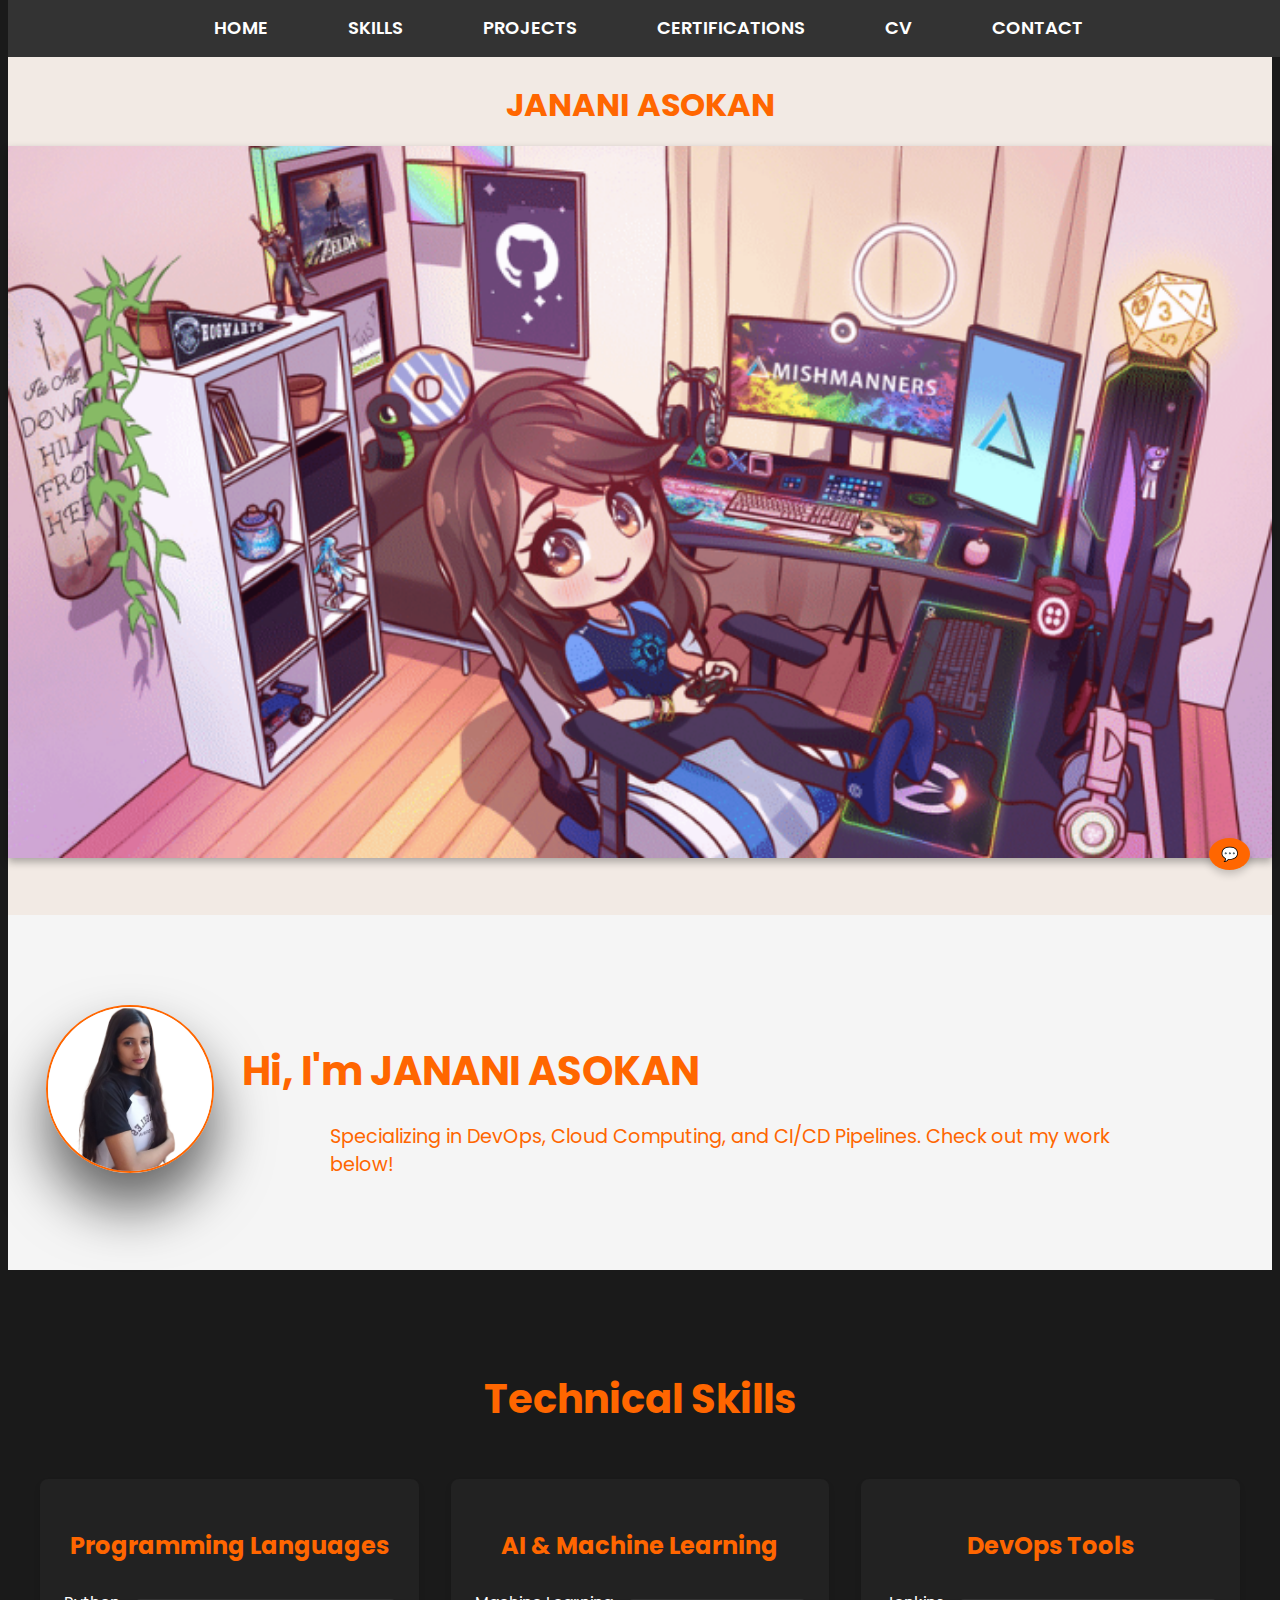
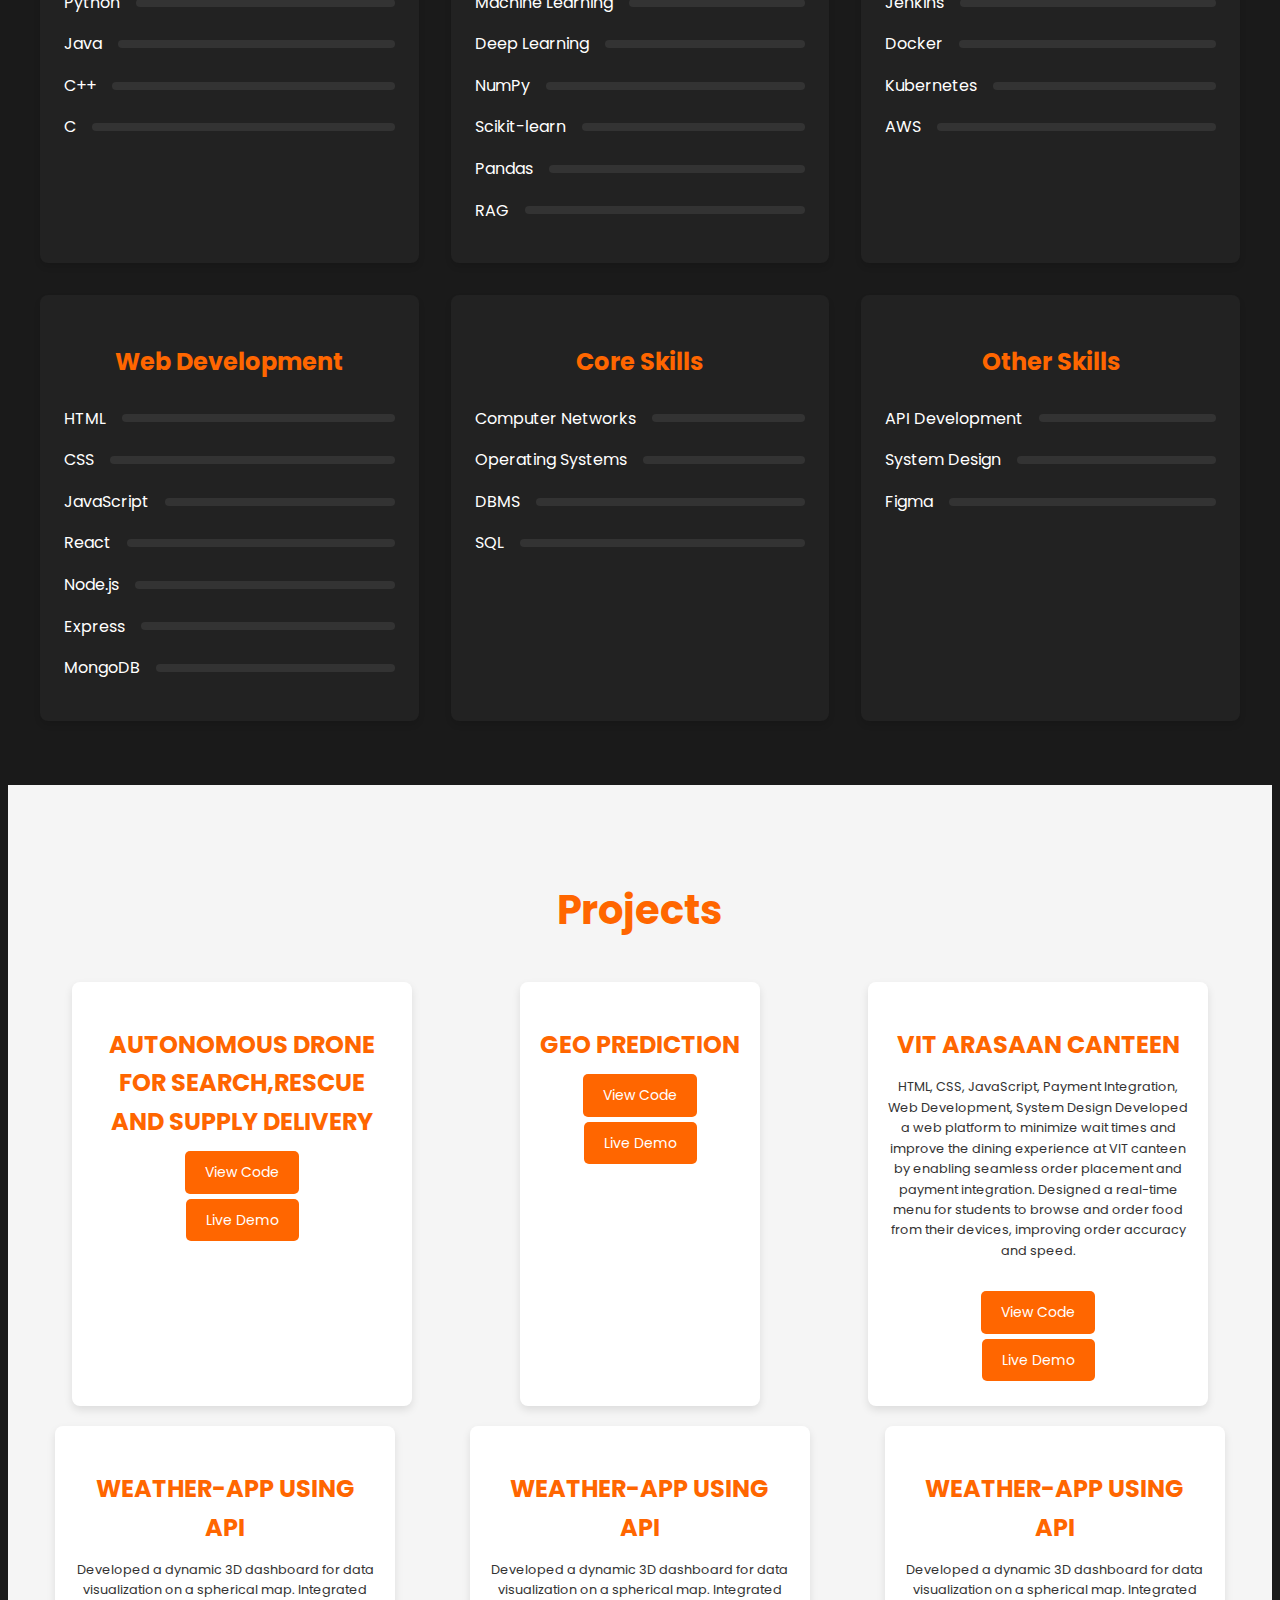
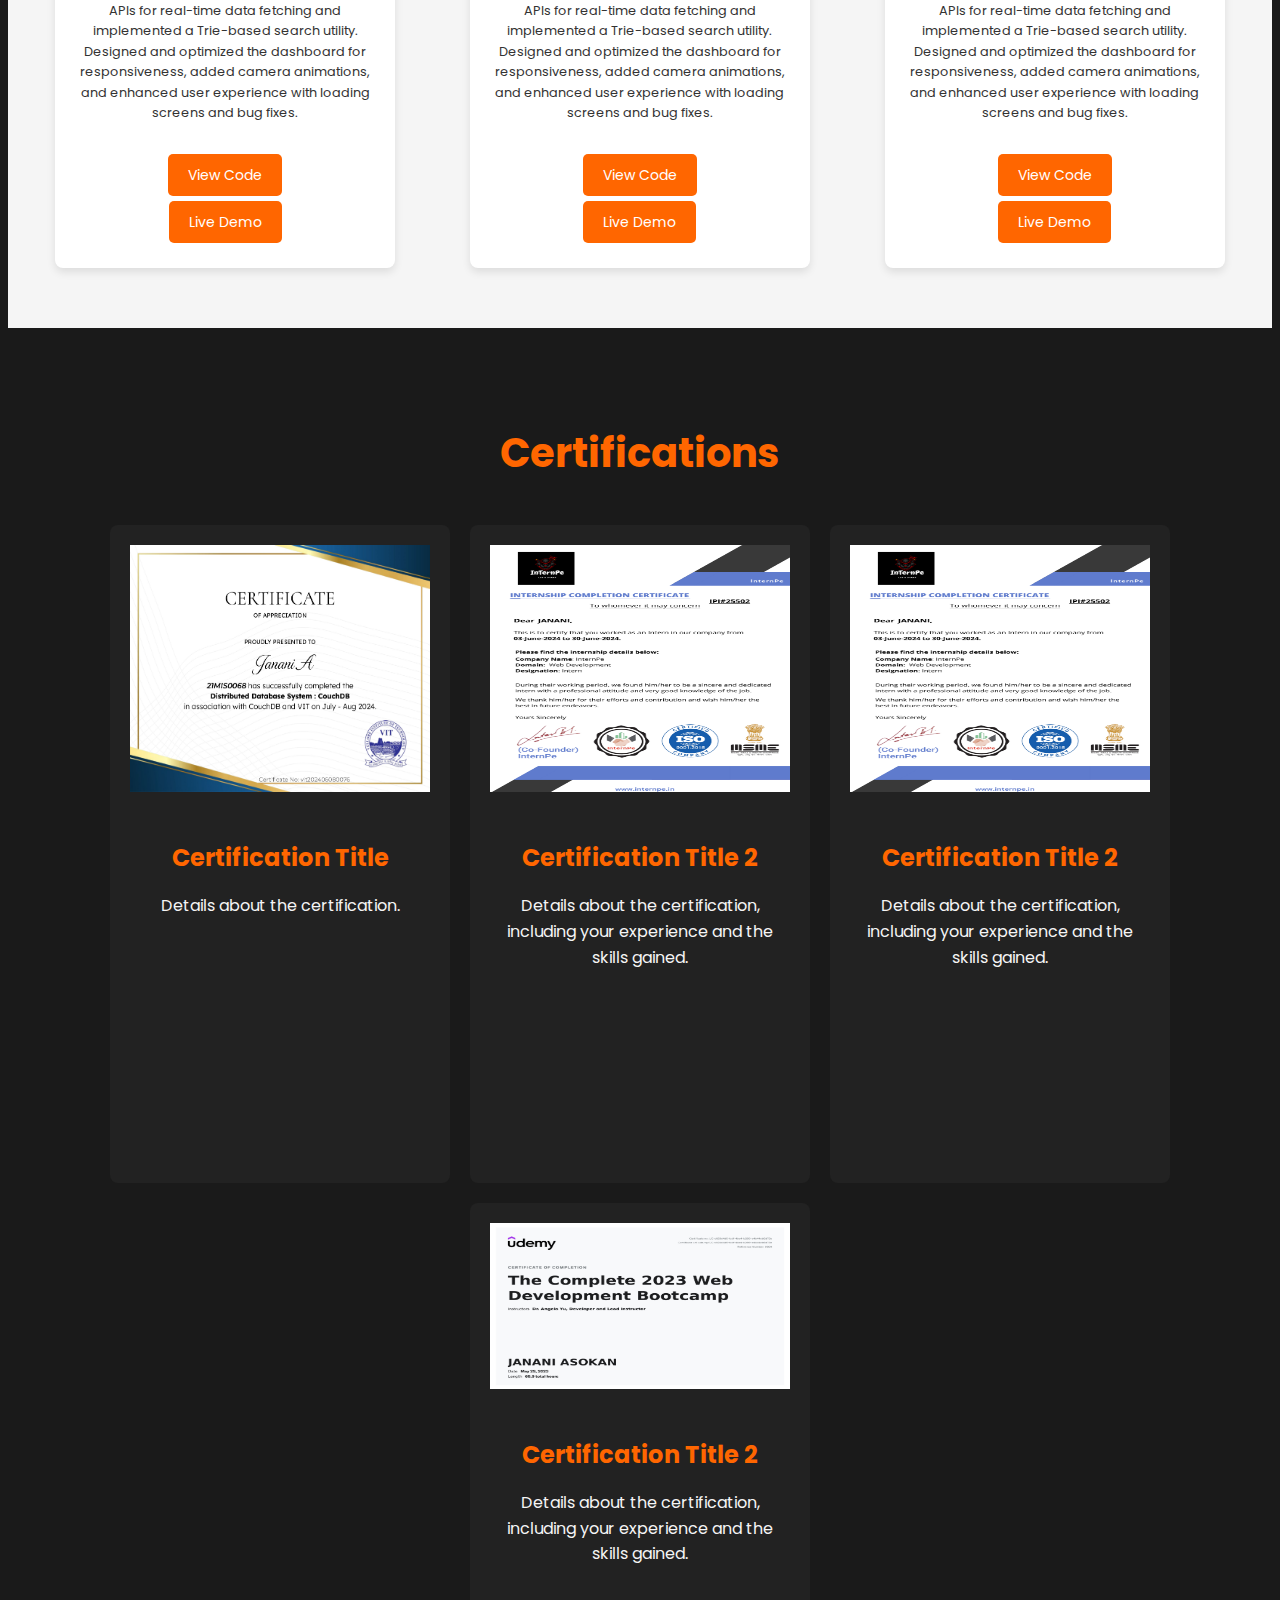
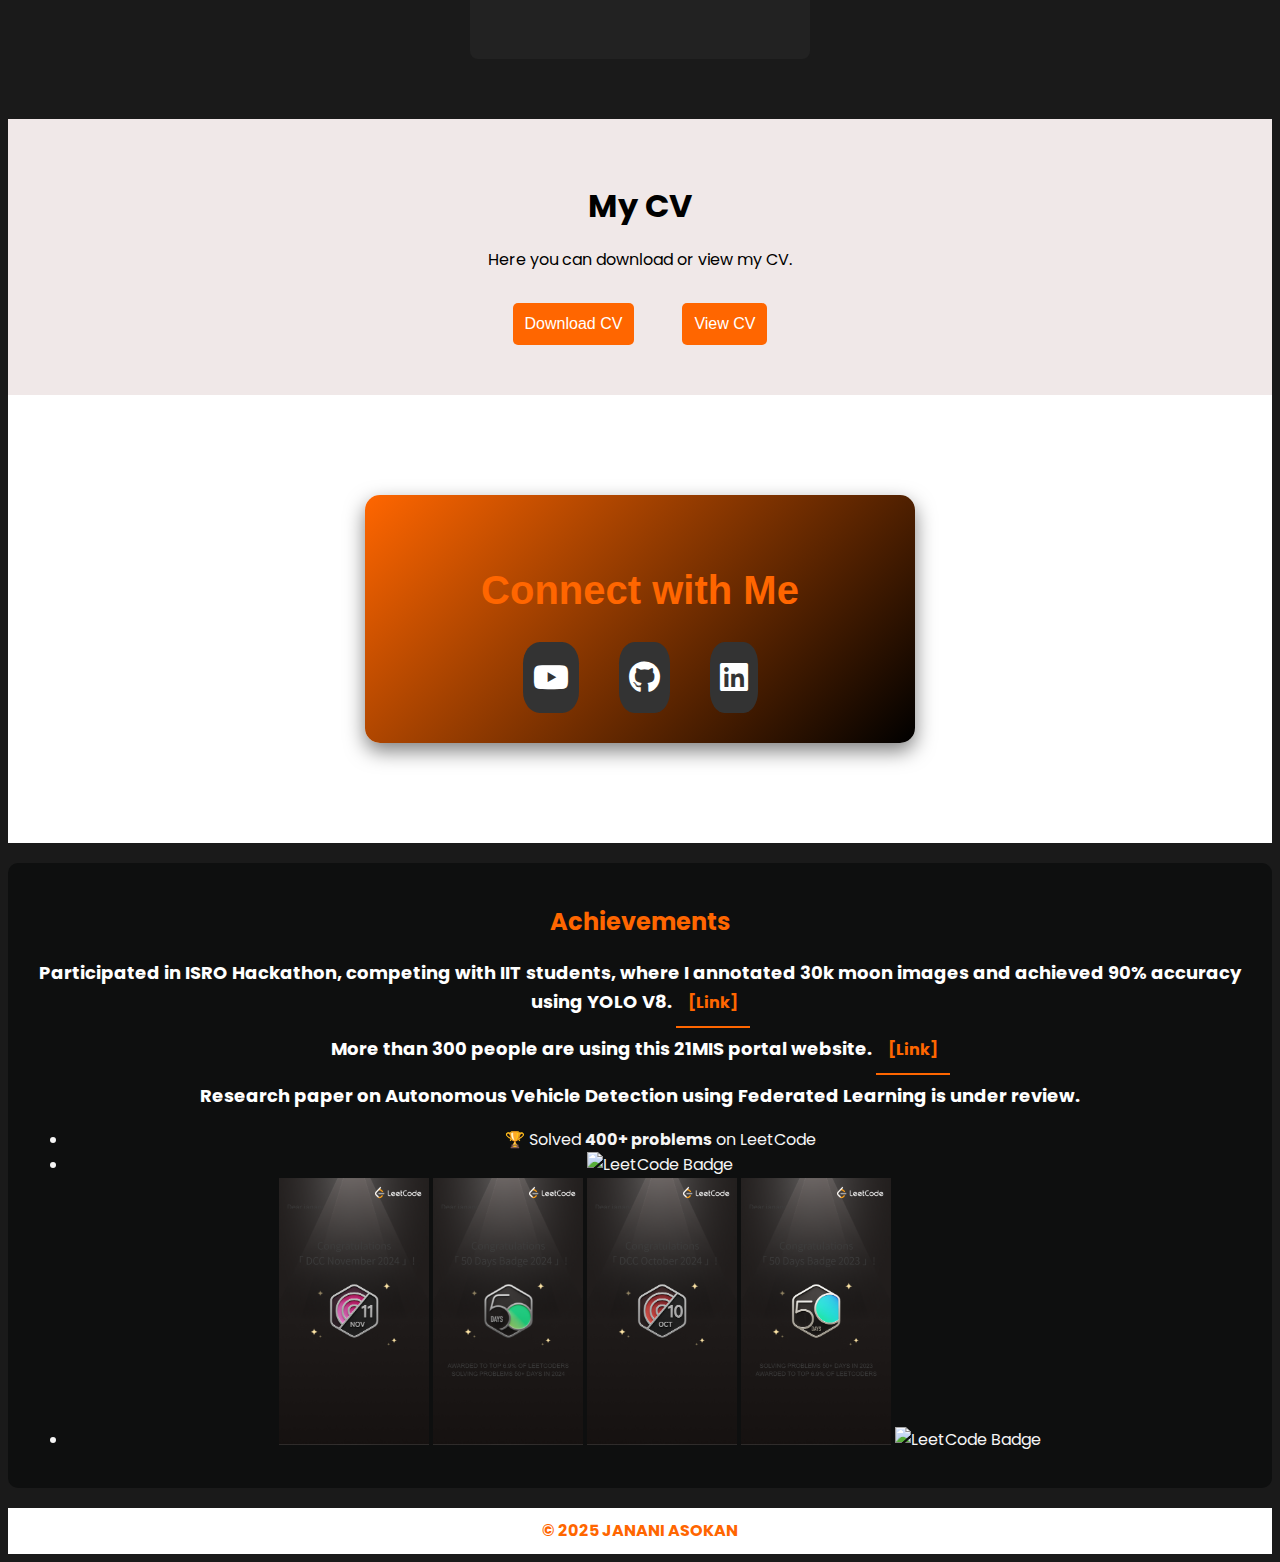
==== commit e92519d3: "Update index.html" ====
--- a/index.html
+++ b/index.html
@@ -52,79 +52,77 @@
 
     
 
-    <!-- Technical Skills Section -->
-    <section id="skills">
-        <h2>Technical Skills</h2>
-        <div class="skills-list">
+ <!-- Technical Skills Section -->
+<section id="skills">
+    <h2>Technical Skills</h2>
+    <div class="skills-container">
+        <div class="skills-grid">
             <div class="skill-category">
                 <h3>Programming Languages</h3>
                 <ul>
-                    <li>Python <div class="skill-progress" data-skill="Python"></div></li>
-                    <li>Java <div class="skill-progress" data-skill="Java"></div></li>
-                    <li>C++ <div class="skill-progress" data-skill="C++"></div></li>
-                    <li>C <div class="skill-progress" data-skill="C"></div></li>
-                </ul>
-            </div>
-            <div class="skill-category">
-                <h3>AI</h3>
-                <ul>
-                    <li>Machine Learning <div class="skill-progress" data-skill="Meachine Learning"></div></li>
-                    <li>Deep Learing <div class="skill-progress" data-skill="Deep Learning"></div></li>
-                    <li>Numpy <div class="skill-progress" data-skill="Numpy"></div></li>
-                    <li>Scikit <div class="skill-progress" data-skill="scikit"></div></li>
-                     <li>Pandas <div class="skill-progress" data-skill="scikit"></div></li>
-                    <li>RAG <div class="skill-progress" data-skill="scikit"></div></li>
-                    
-                    
-                </ul>
-            </div>
+                    <li>Python <div class="skill-progress" data-level="90"></div></li>
+                    <li>Java <div class="skill-progress" data-level="80"></div></li>
+                    <li>C++ <div class="skill-progress" data-level="70"></div></li>
+                    <li>C <div class="skill-progress" data-level="65"></div></li>
+                </ul>
+            </div>
+            
+            <div class="skill-category">
+                <h3>AI & Machine Learning</h3>
+                <ul>
+                    <li>Machine Learning <div class="skill-progress" data-level="85"></div></li>
+                    <li>Deep Learning <div class="skill-progress" data-level="80"></div></li>
+                    <li>NumPy <div class="skill-progress" data-level="90"></div></li>
+                    <li>Scikit-learn <div class="skill-progress" data-level="85"></div></li>
+                    <li>Pandas <div class="skill-progress" data-level="90"></div></li>
+                    <li>RAG <div class="skill-progress" data-level="75"></div></li>
+                </ul>
+            </div>
+            
             <div class="skill-category">
                 <h3>DevOps Tools</h3>
                 <ul>
-                    <li>Jenkins <div class="skill-progress" data-skill="Jenkins"></div></li>
-                    <li>Docker <div class="skill-progress" data-skill="Docker"></div></li>
-                    <li>Kubernetes <div class="skill-progress" data-skill="Kubernetes"></div></li>
-                    <li>AWS <div class="skill-progress" data-skill="AWS"></div></li>
-                    
-                </ul>
-            </div>
-             <div class="skill-category">
+                    <li>Jenkins <div class="skill-progress" data-level="85"></div></li>
+                    <li>Docker <div class="skill-progress" data-level="80"></div></li>
+                    <li>Kubernetes <div class="skill-progress" data-level="75"></div></li>
+                    <li>AWS <div class="skill-progress" data-level="80"></div></li>
+                </ul>
+            </div>
+            
+            <div class="skill-category">
                 <h3>Web Development</h3>
                 <ul>
-                    <li>HTML <div class="skill-progress" data-skill="Jenkins"></div></li>
-                    <li>CSS <div class="skill-progress" data-skill="Docker"></div></li>
-                    <li>Javascript <div class="skill-progress" data-skill="Kubernetes"></div></li>
-                    <li>React <div class="skill-progress" data-skill="AWS"></div></li>
-                    <li>Node <div class="skill-progress" data-skill="AWS"></div></li>
-                     <li>Express <div class="skill-progress" data-skill="AWS"></div></li>
-                     <li>MongoDB <div class="skill-progress" data-skill="AWS"></div></li>
-                   
-                    
-                </ul>
-            </div>
-             <div class="skill-category">
-                <h3>Core skills</h3>
-                <ul>
-                    <li>CN <div class="skill-progress" data-skill="Jenkins"></div></li>
-                    <li>OS<div class="skill-progress" data-skill="Docker"></div></li>
-                    <li>DBMS <div class="skill-progress" data-skill="Kubernetes"></div></li>
-                    <li>SQL <div class="skill-progress" data-skill="AWS"></div></li>
-                   
-                    
-                </ul>
-            </div>
-            <div class="skill-category">
-                <h3>OTHER</h3>
-                <ul>
-                    <li>API<div class="skill-progress" data-skill="Jenkins"></div></li>
-                    <li>System Design<div class="skill-progress" data-skill="Docker"></div></li>
-                      <li>FIGMA<div class="skill-progress" data-skill="Docker"></div></li>
-                   
-                    
-                </ul>
-            </div>
-        </div>
-    </section>
+                    <li>HTML <div class="skill-progress" data-level="90"></div></li>
+                    <li>CSS <div class="skill-progress" data-level="85"></div></li>
+                    <li>JavaScript <div class="skill-progress" data-level="85"></div></li>
+                    <li>React <div class="skill-progress" data-level="80"></div></li>
+                    <li>Node.js <div class="skill-progress" data-level="75"></div></li>
+                    <li>Express <div class="skill-progress" data-level="75"></div></li>
+                    <li>MongoDB <div class="skill-progress" data-level="70"></div></li>
+                </ul>
+            </div>
+            
+            <div class="skill-category">
+                <h3>Core Skills</h3>
+                <ul>
+                    <li>Computer Networks <div class="skill-progress" data-level="85"></div></li>
+                    <li>Operating Systems <div class="skill-progress" data-level="80"></div></li>
+                    <li>DBMS <div class="skill-progress" data-level="85"></div></li>
+                    <li>SQL <div class="skill-progress" data-level="90"></div></li>
+                </ul>
+            </div>
+            
+            <div class="skill-category">
+                <h3>Other Skills</h3>
+                <ul>
+                    <li>API Development <div class="skill-progress" data-level="85"></div></li>
+                    <li>System Design <div class="skill-progress" data-level="80"></div></li>
+                    <li>Figma <div class="skill-progress" data-level="75"></div></li>
+                </ul>
+            </div>
+        </div>
+    </div>
+</section>
 
     <!-- Projects Section -->
     <section id="projects">
--- a/styles.css
+++ b/styles.css
@@ -196,84 +196,100 @@
 }
 
 /* Skills Section */
+/* Skills Section Styles */
 #skills {
     background-color: #1a1a1a;
-    padding: 60px 20px;
+    padding: 4rem 2rem;
 }
 
 #skills h2 {
     text-align: center;
     font-size: 2.5rem;
     color: #ff6600;
-    margin-bottom: 40px;
-}
-
-.skills-list {
-    display: flex;
-    justify-content: space-around;
-    gap: 40px;
+    margin-bottom: 3rem;
+}
+
+.skills-container {
+    max-width: 1200px;
+    margin: 0 auto;
+}
+
+.skills-grid {
+    display: grid;
+    grid-template-columns: repeat(auto-fit, minmax(300px, 1fr));
+    gap: 2rem;
 }
 
 .skill-category {
-    flex: 1;
     background-color: #222;
-    padding: 20px;
+    padding: 1.5rem;
     border-radius: 8px;
+    box-shadow: 0 4px 6px rgba(0, 0, 0, 0.1);
+}
+
+.skill-category h3 {
+    font-size: 1.5rem;
+    margin-bottom: 1.5rem;
+    color: #ff6600;
     text-align: center;
 }
 
-.skill-category h3 {
-    font-size: 1.8rem;
-    margin-bottom: 20px;
-    color: #ff6600;
-}
-
 .skill-category ul {
-    list-style-type: none;
-}
-
-.skill-category ul li {
-    margin-bottom: 15px;
+    list-style: none;
+    padding: 0;
+    margin: 0;
+}
+
+.skill-category li {
     display: flex;
     justify-content: space-between;
     align-items: center;
+    margin-bottom: 1rem;
+    color: #fff;
+    font-size: 1rem;
 }
 
 .skill-progress {
+    flex: 1;
+    height: 8px;
+    background-color: #333;
+    border-radius: 4px;
+    margin-left: 1rem;
+    position: relative;
+    overflow: hidden;
+}
+
+.skill-progress::after {
+    content: '';
+    position: absolute;
+    top: 0;
+    left: 0;
+    height: 100%;
     background-color: #ff6600;
-    height: 8px;
-    width: 0%;
+    border-radius: 4px;
+    width: var(--progress);
     transition: width 1s ease-in-out;
-    border-radius: 4px;
-    flex: 1;
-    margin-left: 10px;
-}
-
-/* Set progress widths */
-.skill-progress[data-skill="Python"] {
-    width: 90%;
-}
-
-.skill-progress[data-skill="Java"] {
-    width: 80%;
-}
-
-.skill-progress[data-skill="C++"] {
-    width: 70%;
-}
-
-.skill-progress[data-skill="Jenkins"] {
-    width: 85%;
-}
-
-.skill-progress[data-skill="Docker"] {
-    width: 50%;
-}
-
-.skill-progress[data-skill="Kubernetes"] {
-    width: 75%;
-}
-
+}
+
+/* Set progress bar widths using CSS custom properties */
+.skill-progress[data-level] {
+    --progress: calc(attr(data-level) * 1%);
+}
+
+/* Responsive adjustments */
+@media (max-width: 768px) {
+    .skills-grid {
+        grid-template-columns: 1fr;
+    }
+    
+    #skills {
+        padding: 2rem 1rem;
+    }
+    
+    .skill-category {
+        padding: 1rem;
+    }
+}
 /* Projects Section */
 #projects {
     background-color: #f5f5f5;
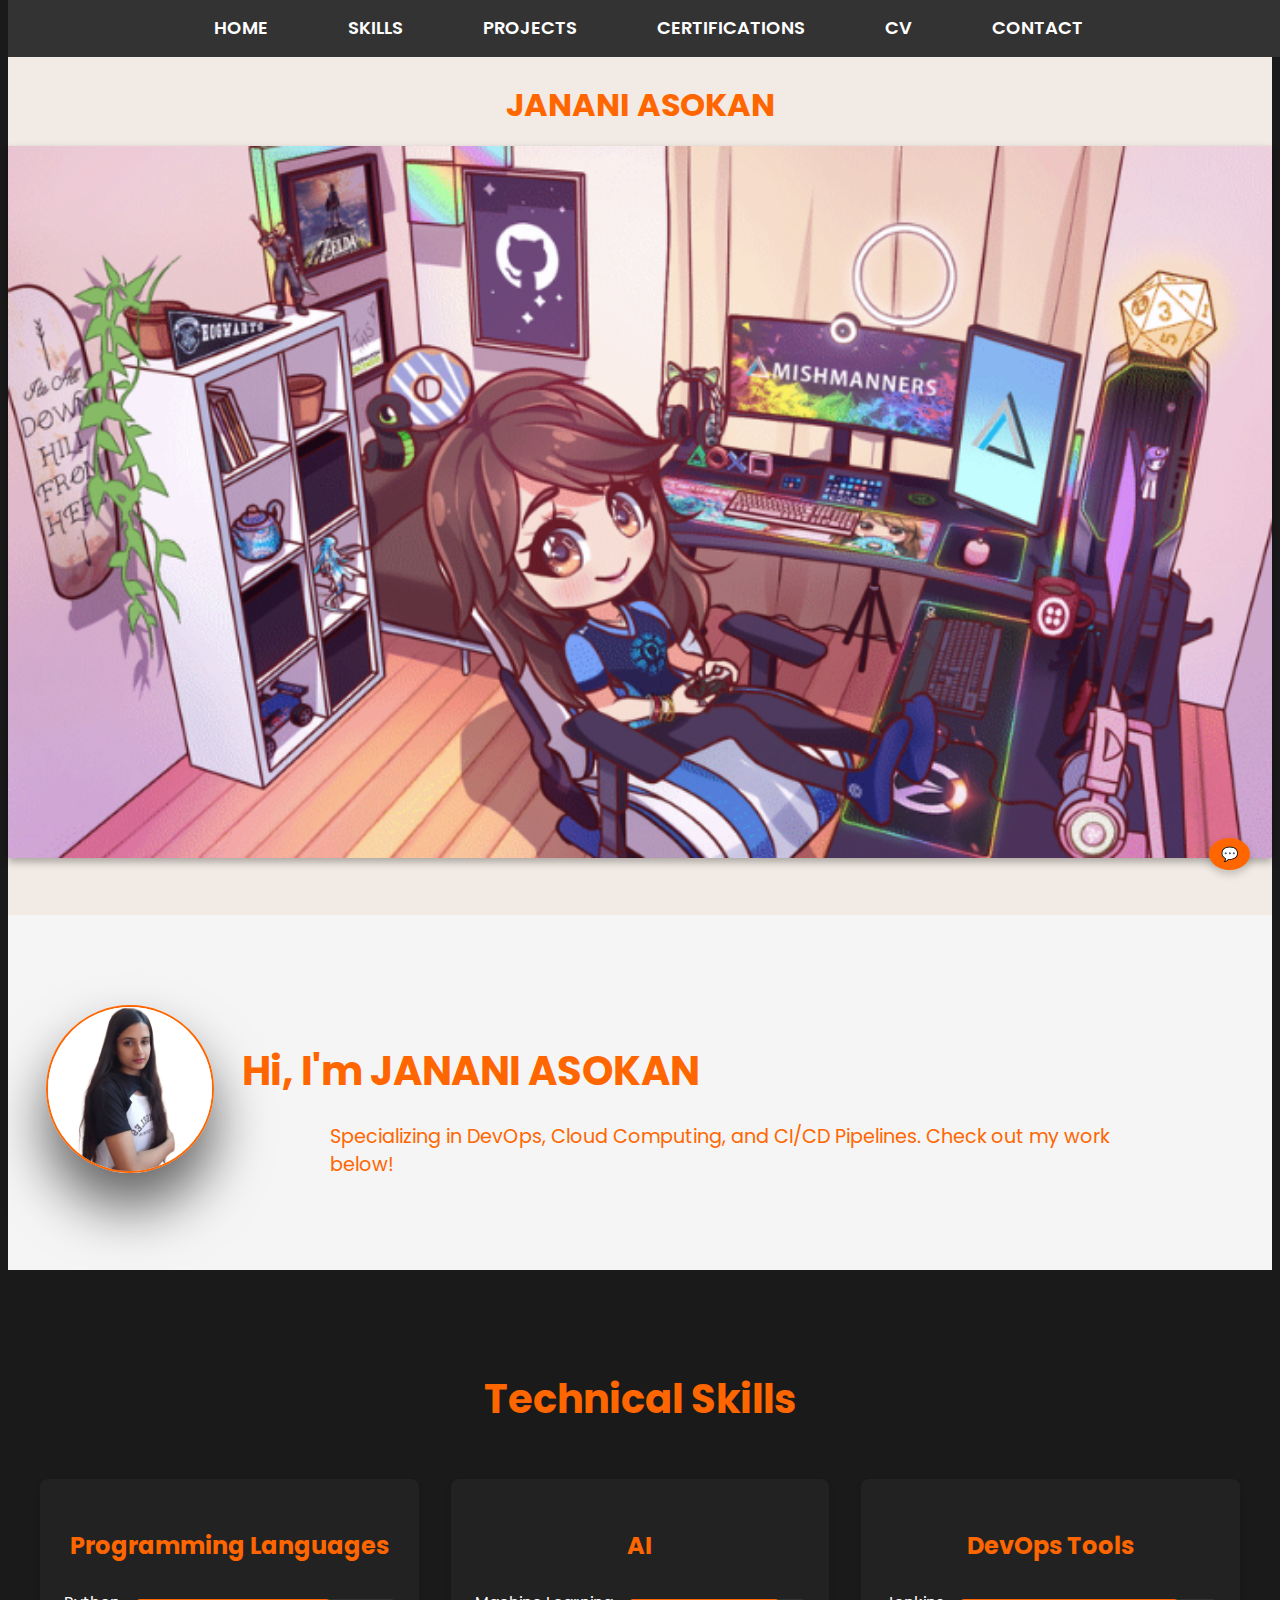
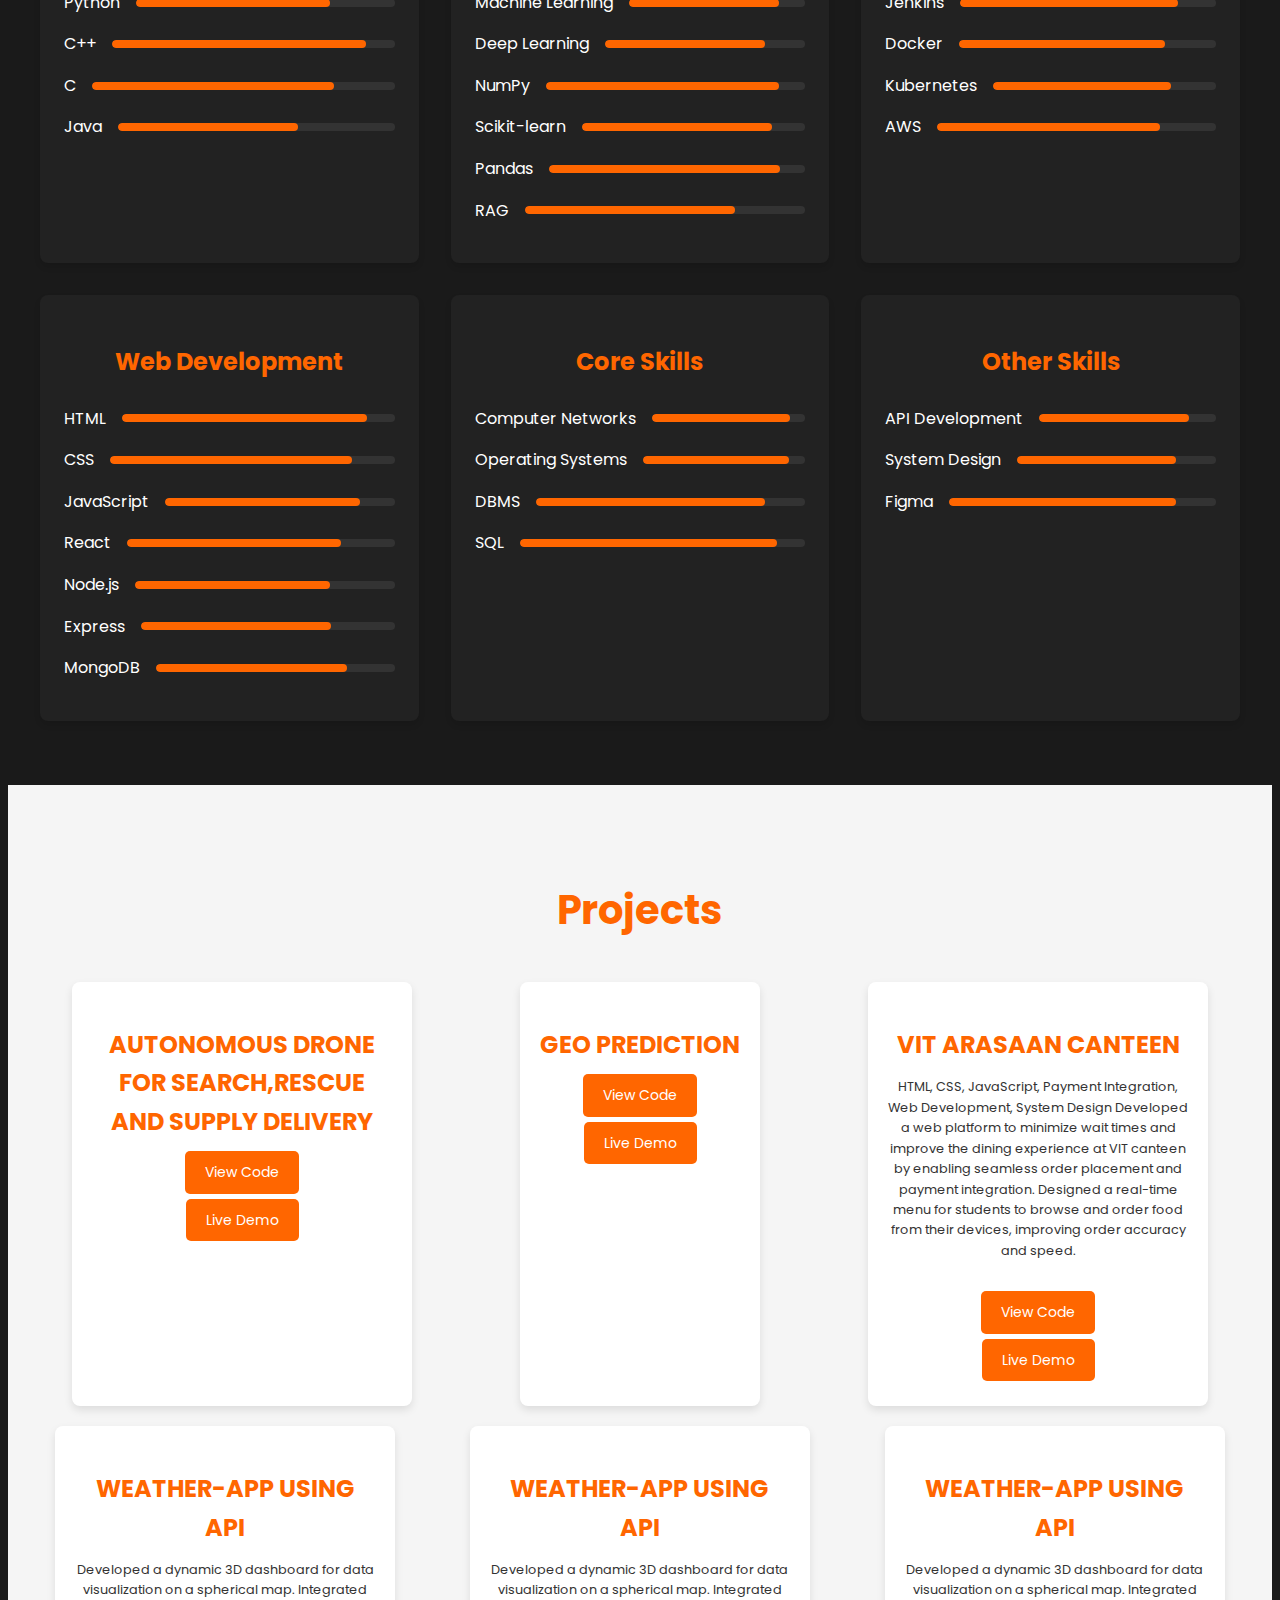
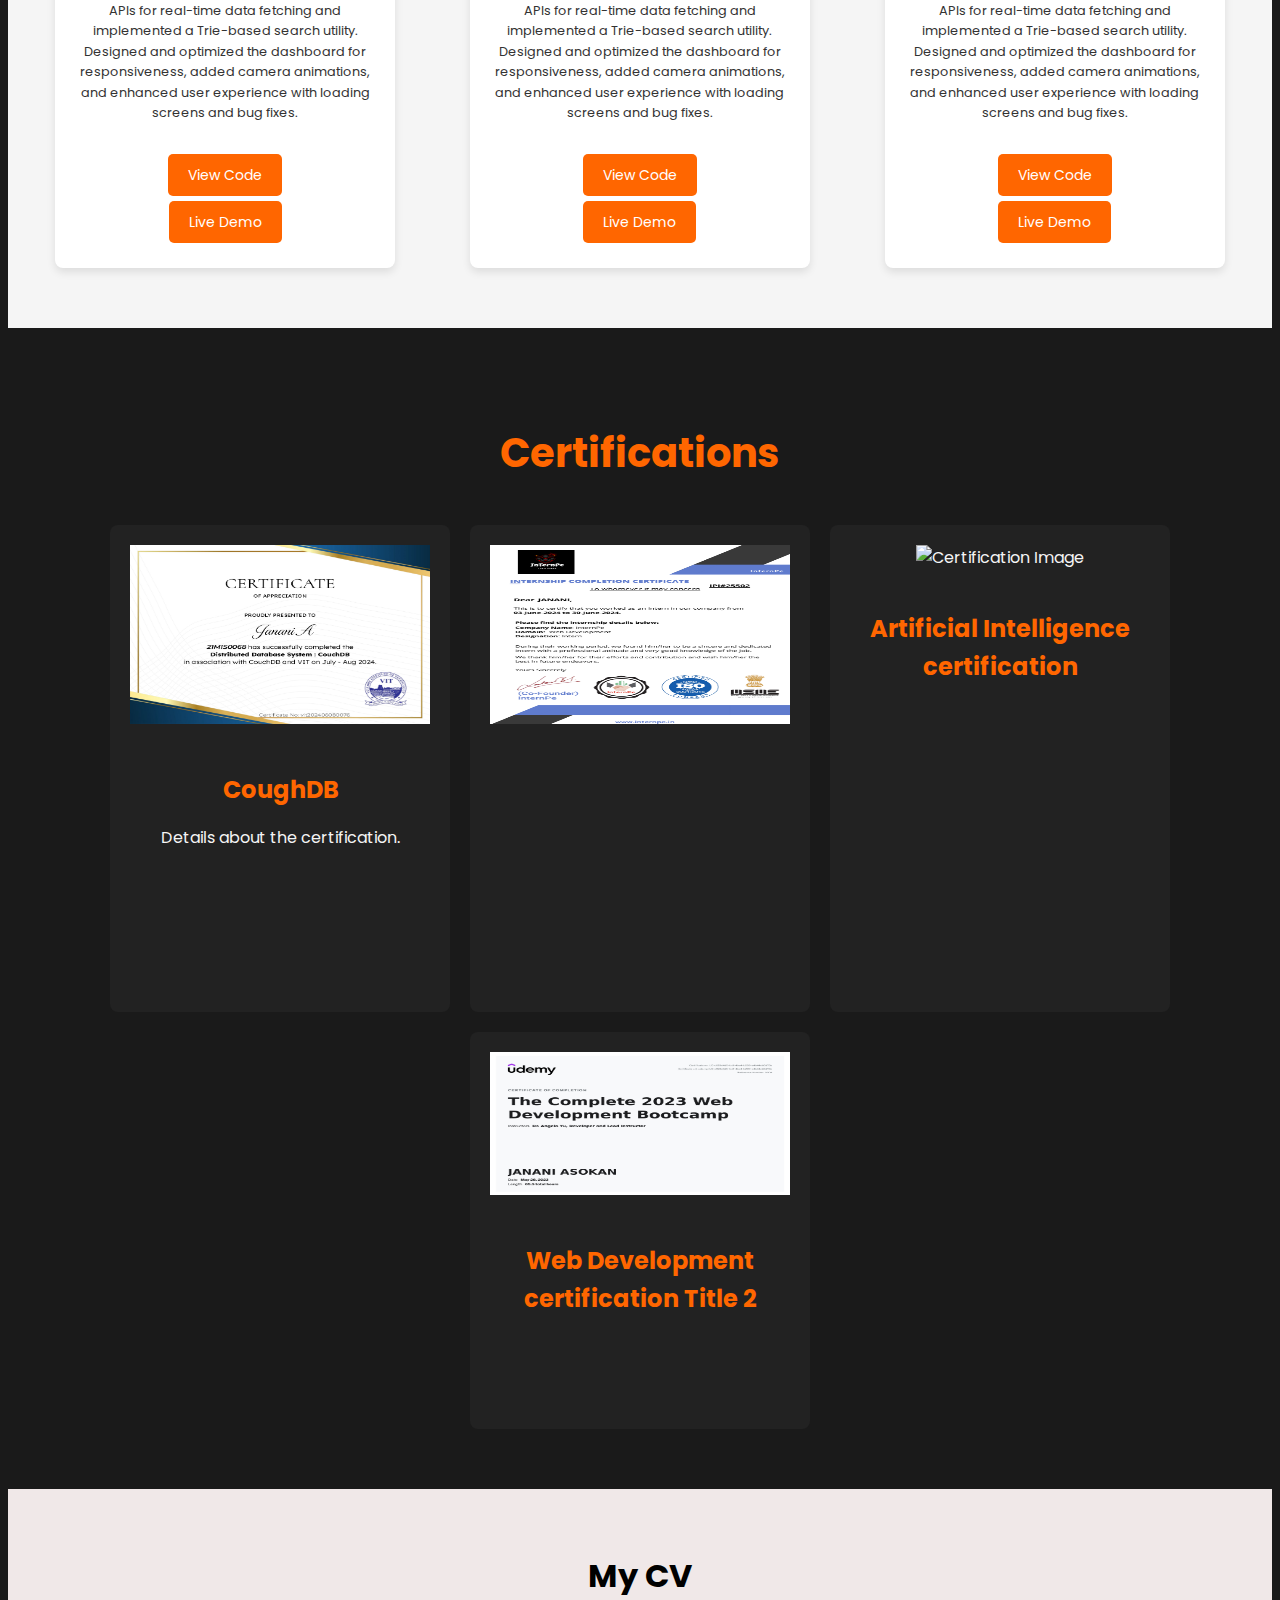
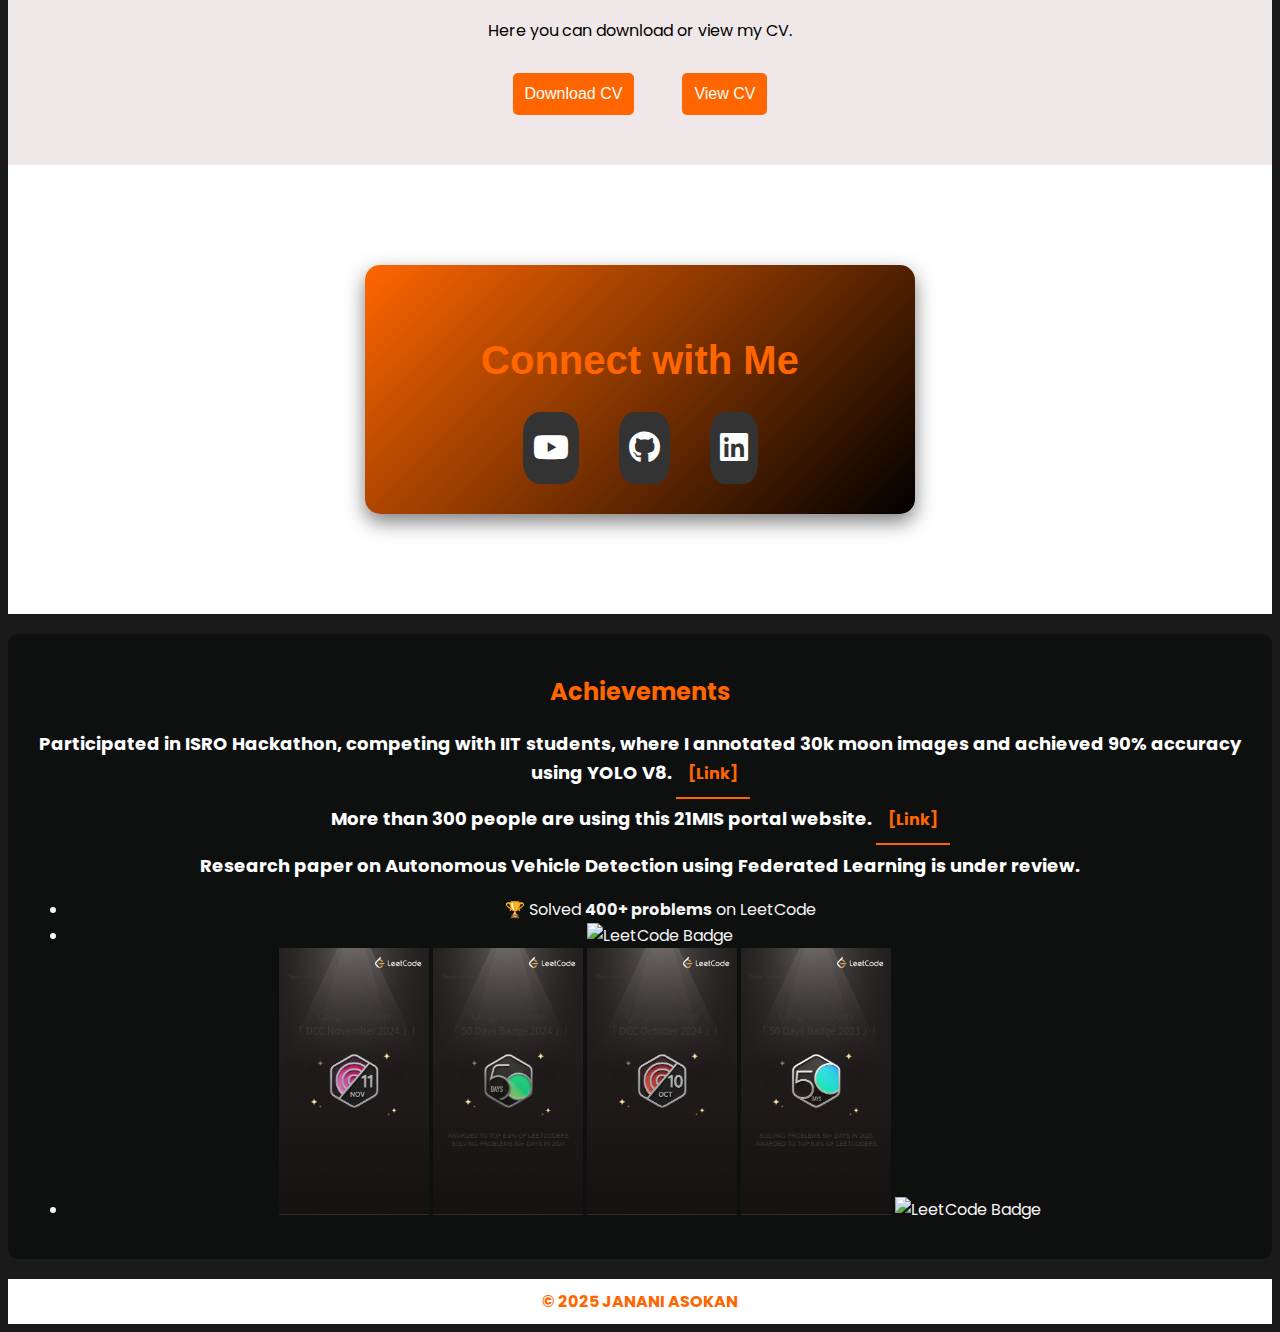
==== commit b3c07d65: "Update index.html" ====
--- a/index.html
+++ b/index.html
@@ -60,15 +60,16 @@
             <div class="skill-category">
                 <h3>Programming Languages</h3>
                 <ul>
-                    <li>Python <div class="skill-progress" data-level="90"></div></li>
-                    <li>Java <div class="skill-progress" data-level="80"></div></li>
-                    <li>C++ <div class="skill-progress" data-level="70"></div></li>
-                    <li>C <div class="skill-progress" data-level="65"></div></li>
-                </ul>
-            </div>
-            
-            <div class="skill-category">
-                <h3>AI & Machine Learning</h3>
+                    <li>Python <div class="skill-progress" data-level="75"></div></li>
+                    
+                    <li>C++ <div class="skill-progress" data-level="90"></div></li>
+                    <li>C <div class="skill-progress" data-level="80"></div></li>
+                    <li>Java <div class="skill-progress" data-level="65"></div></li>
+                </ul>
+            </div>
+            
+            <div class="skill-category">
+                <h3>AI </h3>
                 <ul>
                     <li>Machine Learning <div class="skill-progress" data-level="85"></div></li>
                     <li>Deep Learning <div class="skill-progress" data-level="80"></div></li>
@@ -84,7 +85,7 @@
                 <ul>
                     <li>Jenkins <div class="skill-progress" data-level="85"></div></li>
                     <li>Docker <div class="skill-progress" data-level="80"></div></li>
-                    <li>Kubernetes <div class="skill-progress" data-level="75"></div></li>
+                    <li>Kubernetes <div class="skill-progress" data-level="80"></div></li>
                     <li>AWS <div class="skill-progress" data-level="80"></div></li>
                 </ul>
             </div>
@@ -98,15 +99,15 @@
                     <li>React <div class="skill-progress" data-level="80"></div></li>
                     <li>Node.js <div class="skill-progress" data-level="75"></div></li>
                     <li>Express <div class="skill-progress" data-level="75"></div></li>
-                    <li>MongoDB <div class="skill-progress" data-level="70"></div></li>
+                    <li>MongoDB <div class="skill-progress" data-level="80"></div></li>
                 </ul>
             </div>
             
             <div class="skill-category">
                 <h3>Core Skills</h3>
                 <ul>
-                    <li>Computer Networks <div class="skill-progress" data-level="85"></div></li>
-                    <li>Operating Systems <div class="skill-progress" data-level="80"></div></li>
+                    <li>Computer Networks <div class="skill-progress" data-level="90"></div></li>
+                    <li>Operating Systems <div class="skill-progress" data-level="90"></div></li>
                     <li>DBMS <div class="skill-progress" data-level="85"></div></li>
                     <li>SQL <div class="skill-progress" data-level="90"></div></li>
                 </ul>
@@ -117,7 +118,7 @@
                 <ul>
                     <li>API Development <div class="skill-progress" data-level="85"></div></li>
                     <li>System Design <div class="skill-progress" data-level="80"></div></li>
-                    <li>Figma <div class="skill-progress" data-level="75"></div></li>
+                    <li>Figma <div class="skill-progress" data-level="85"></div></li>
                 </ul>
             </div>
         </div>
@@ -203,30 +204,29 @@
             <div class="certification-item">
                 <img src="coughdb.jpg" alt="Certification">
                 <div class="certification-details">
-                    <h3>Certification Title</h3>
+                    <h3>CoughDB</h3>
                     <p>Details about the certification.</p>
                 </div>
             </div>
             <div class="certification-item">
                 <img src="internpe.png" alt="Certification Image">
                 <div class="certification-details">
-                    <h3>Certification Title 2</h3>
-                    <p>Details about the certification, including your experience and the skills gained.</p>
+                    
                 </div>
             </div>
             <div class="certification-item">
-                <img src="internpe.png" alt="Certification Image">
+                <img src="artificial-intelligence_certificate_of_achievement_jsjzz21.pdf" alt="Certification Image">
                 <div class="certification-details">
-                    <h3>Certification Title 2</h3>
-                    <p>Details about the certification, including your experience and the skills gained.</p>
+                    <h3>Artificial Intelligence certification </h3>
+                    
                 </div>
             </div>
             
             <div class="certification-item">
                 <img src="web-development-certificate.jpg" alt="Certification Image">
                 <div class="certification-details">
-                    <h3>Certification Title 2</h3>
-                    <p>Details about the certification, including your experience and the skills gained.</p>
+                    <h3>Web Development certification Title 2</h3>
+                   
                 </div>
             </div>
             
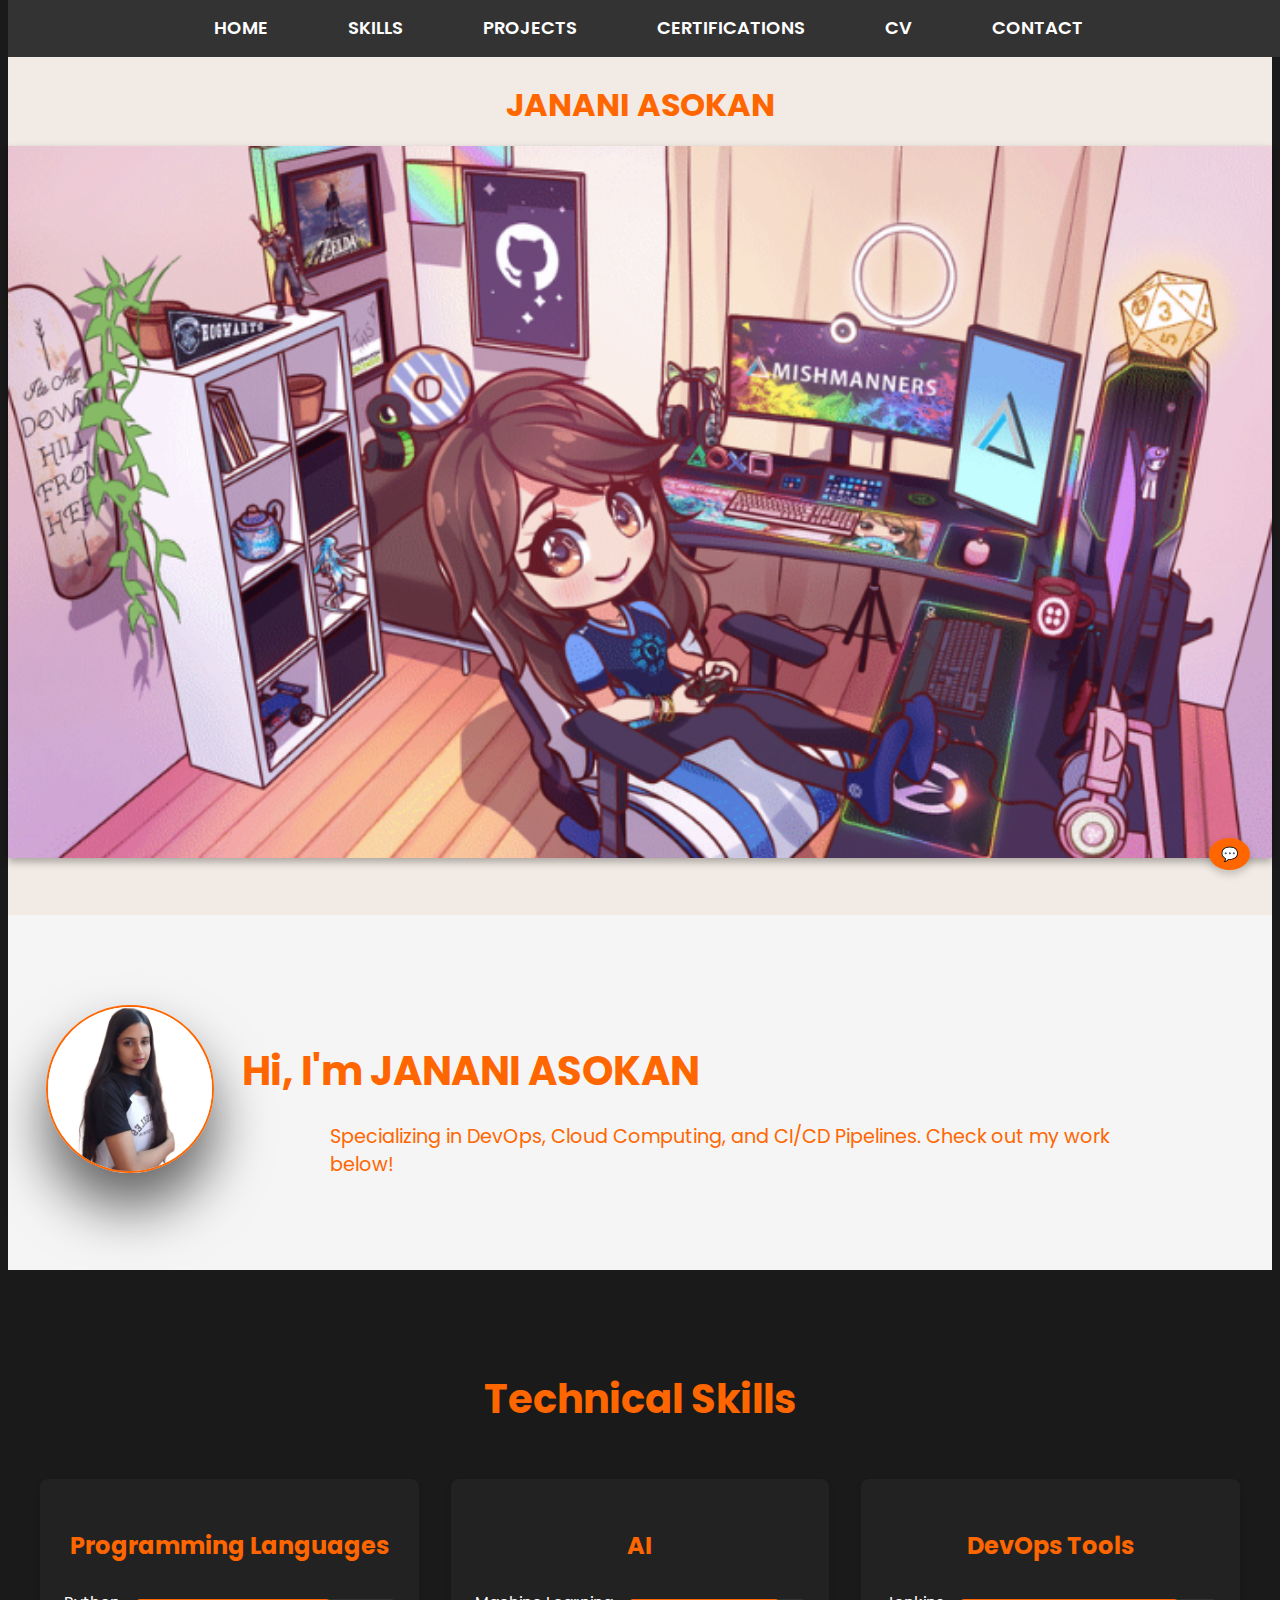
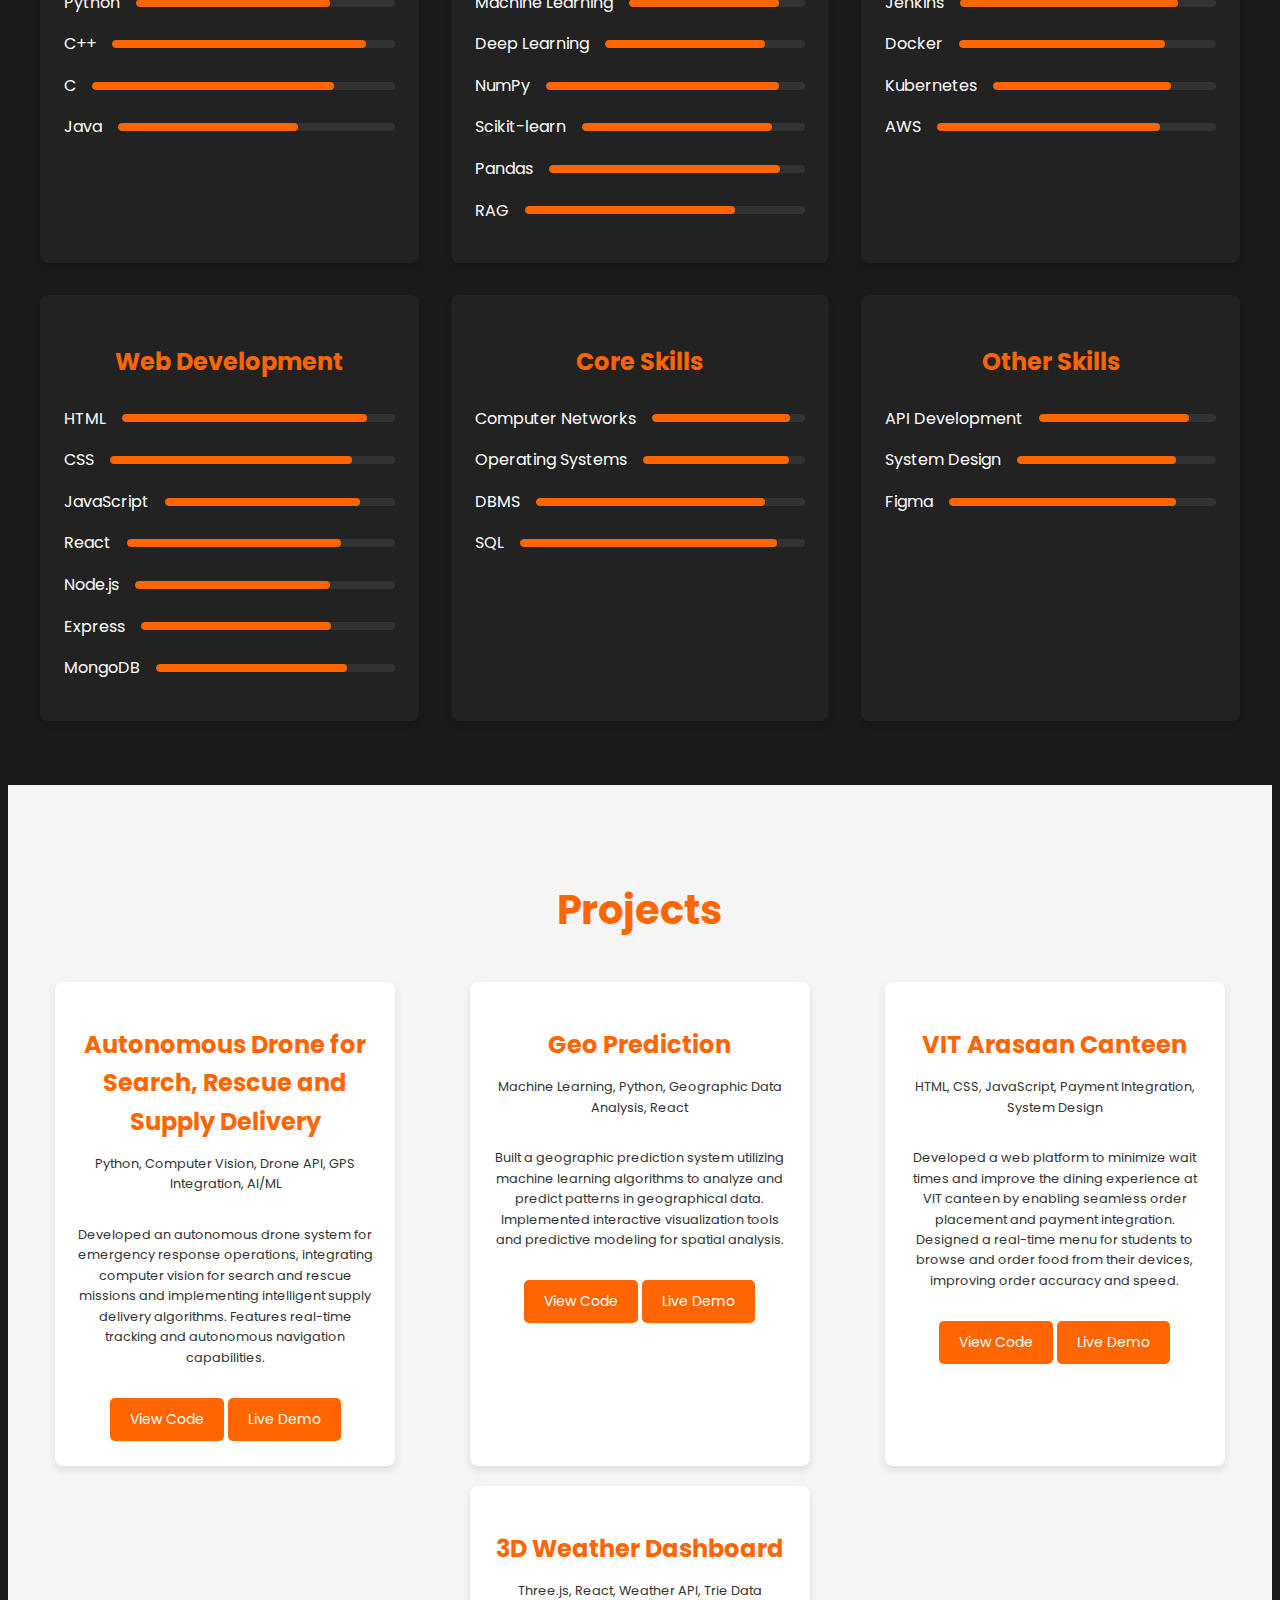
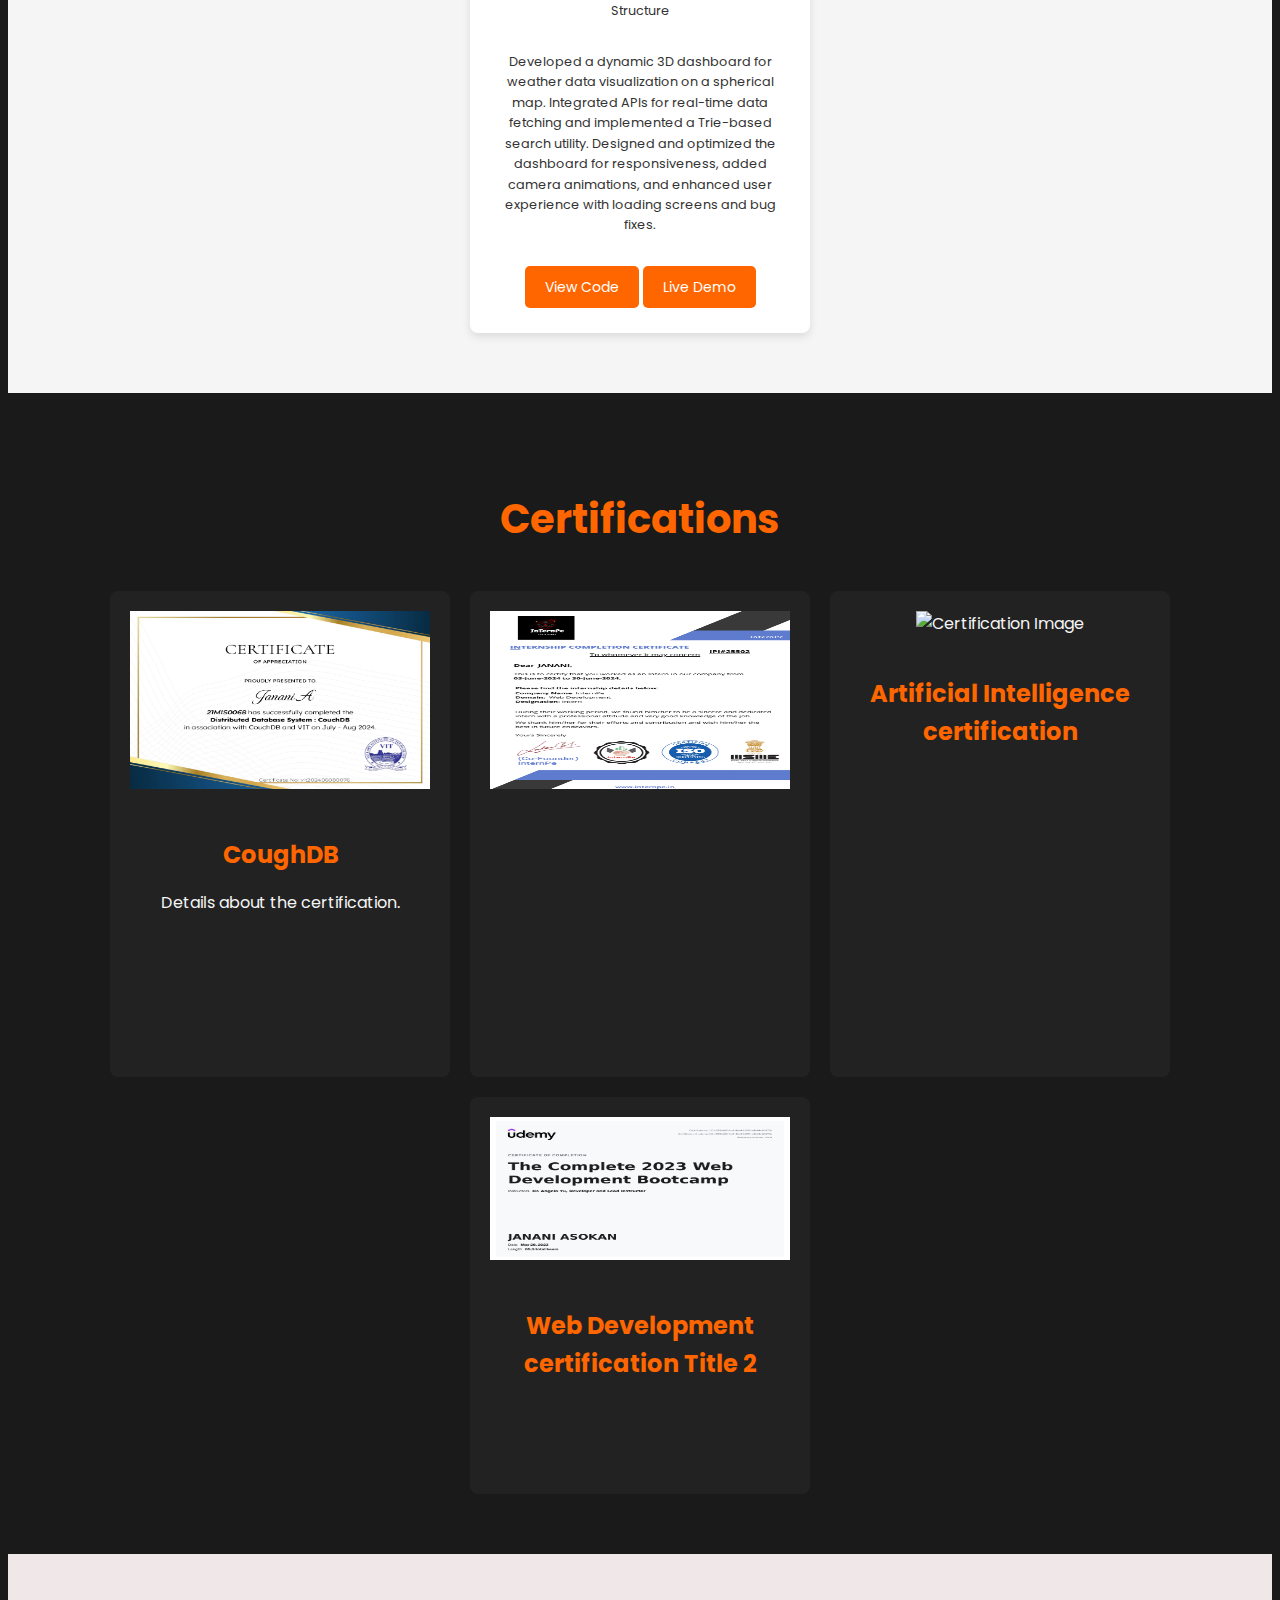
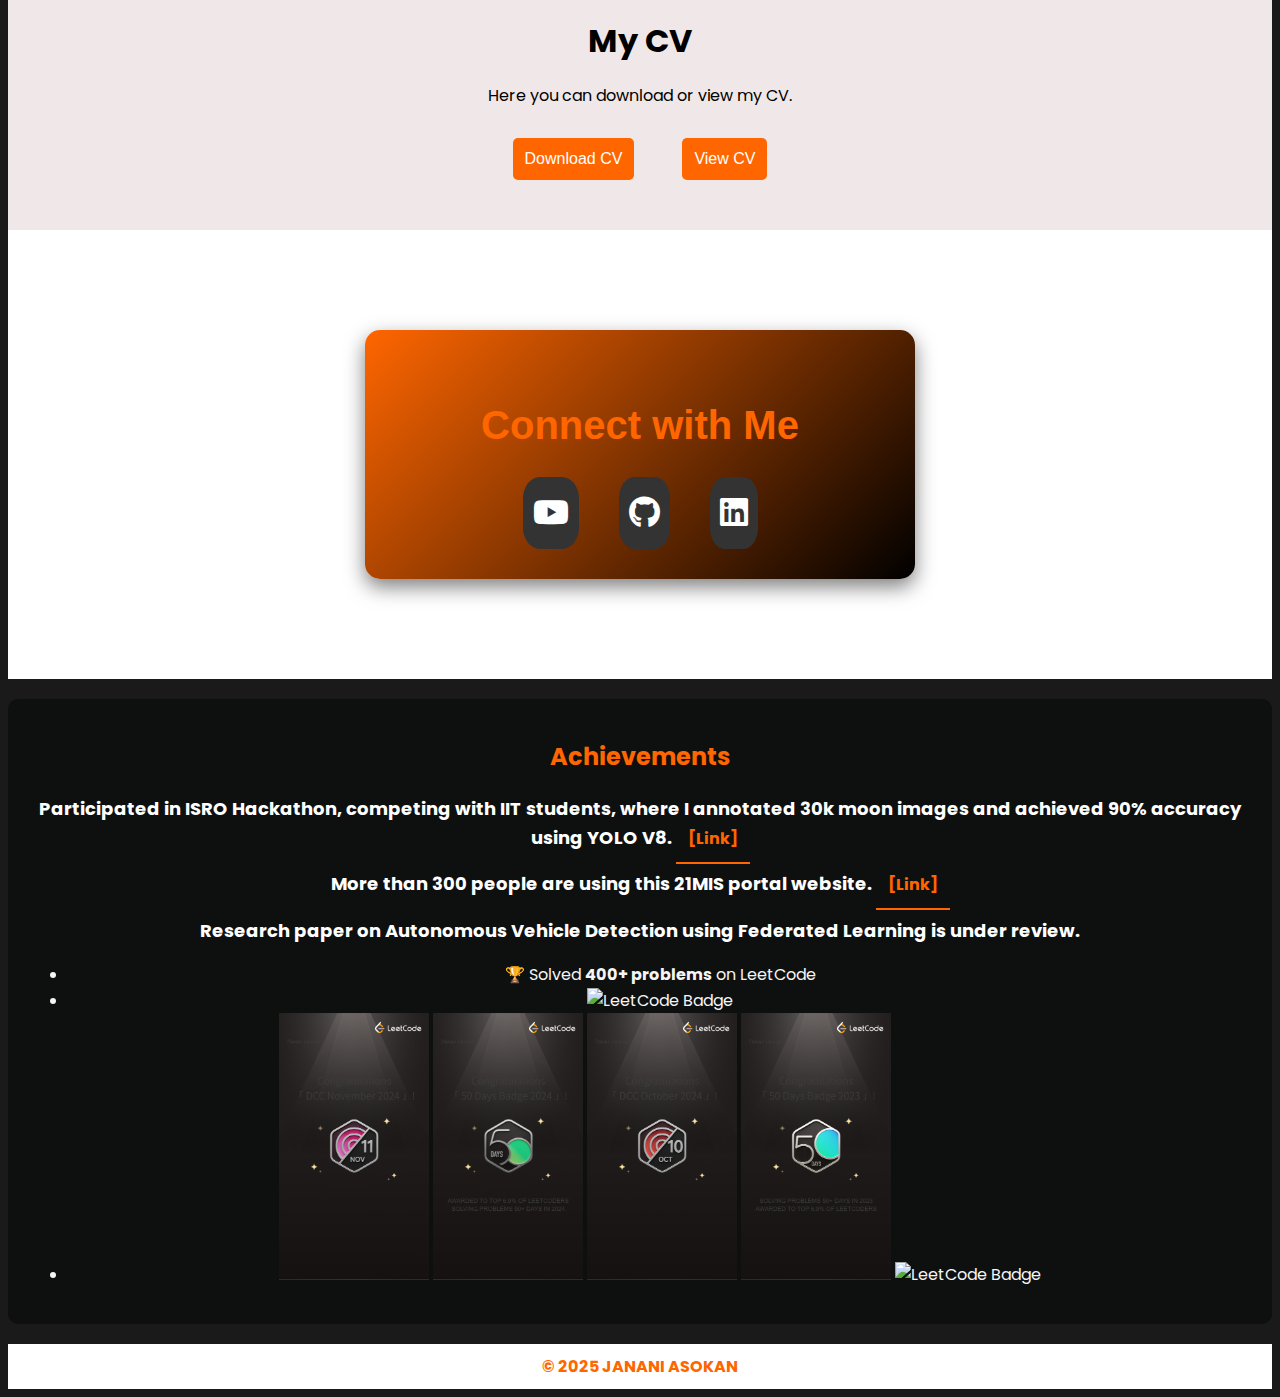
==== commit 7e2f5235: "Update index.html" ====
--- a/index.html
+++ b/index.html
@@ -125,75 +125,67 @@
     </div>
 </section>
 
-    <!-- Projects Section -->
-    <section id="projects">
-        <h2>Projects</h2>
-        <div class="project-grid">
-           
-            <div class="project-item">
-                <h3>AUTONOMOUS DRONE FOR SEARCH,RESCUE AND SUPPLY DELIVERY
-</h3>
-               
-                <a href="https://github.com/fuzzywe/HACKWAR" target="_blank">View Code</a>
-                <br>
-                <a href="https://emergency.created.app/" target="_blank">Live Demo</a>
-            </div>
-            <div class="project-item">
-                <h3>GEO PREDICTION</h3>
-               
-                <a href="https://github.com/fuzzywe/GEO-PREDICT" target="_blank">View Code</a>
-                <br>
-                <a href="https://geo-predict.vercel.app/" target="_blank">Live Demo</a>
-            </div>
-            <div class="project-item">
-                <h3>VIT ARASAAN CANTEEN</h3>
-                <p>
-
-            HTML, CSS, JavaScript, Payment Integration, Web Development, System Design 
-
-   Developed a web platform to minimize wait times and improve the dining experience at VIT canteen by enabling seamless order placement and payment integration.
-    Designed a real-time menu for students to browse and order food from their devices, improving order accuracy and speed. </p>
-                <a href="https://github.com/fuzzywe/VIT-Arasaan-canteen">View Code</a>
-                <br>
-                <a href="https://vit-arasaan-canteen-janani.vercel.app/">Live Demo</a>
-            </div>
-            <div class="project-item">
-                <h3>WEATHER-APP USING API</h3>
-                <p>
-
-             Developed a dynamic 3D dashboard for data visualization on a spherical map. Integrated APIs for real-time data fetching and implemented a Trie-based search utility. Designed and optimized the dashboard for responsiveness, added camera animations, and enhanced user experience with loading screens
-             
-             and bug fixes.  </p>
-                <a href="https://github.com/fuzzywe/WEATHER-APP" target="_blank">View Code</a>
-                <br>
-                <a href="https://weather-app-threejs.vercel.app/" target="_blank">Live Demo</a>
-            </div>
-            <div class="project-item">
-                <h3>WEATHER-APP USING API</h3>
-                <p>
-
-             Developed a dynamic 3D dashboard for data visualization on a spherical map. Integrated APIs for real-time data fetching and implemented a Trie-based search utility. Designed and optimized the dashboard for responsiveness, added camera animations, and enhanced user experience with loading screens
-             
-             and bug fixes.  </p>
-                <a href="https://github.com/fuzzywe/WEATHER-APP" target="_blank">View Code</a>
-                <br>
-                <a href="https://weather-app-threejs.vercel.app/" target="_blank">Live Demo</a>
-            </div>
-            <div class="project-item">
-                <h3>WEATHER-APP USING API</h3>
-                <p>
-
-             Developed a dynamic 3D dashboard for data visualization on a spherical map. Integrated APIs for real-time data fetching and implemented a Trie-based search utility. Designed and optimized the dashboard for responsiveness, added camera animations, and enhanced user experience with loading screens
-             
-             and bug fixes.  </p>
-                <a href="https://github.com/fuzzywe/WEATHER-APP" target="_blank">View Code</a>
-                <br>
-                <a href="https://weather-app-threejs.vercel.app/" target="_blank">Live Demo</a>
-            </div>
-
-        </div>
-    </section>
-
+   <!-- Projects Section -->
+<section id="projects">
+    <h2>Projects</h2>
+    <div class="project-grid">
+        <div class="project-item">
+            <div class="project-content">
+                <h3>Autonomous Drone for Search, Rescue and Supply Delivery</h3>
+                <p class="project-tech">Python, Computer Vision, Drone API, GPS Integration, AI/ML</p>
+                <p class="project-description">
+                    Developed an autonomous drone system for emergency response operations, integrating computer vision for search and rescue missions and implementing intelligent supply delivery algorithms. Features real-time tracking and autonomous navigation capabilities.
+                </p>
+                <div class="project-links">
+                    <a href="https://github.com/fuzzywe/HACKWAR" target="_blank" class="project-link">View Code</a>
+                    <a href="https://emergency.created.app/" target="_blank" class="project-link">Live Demo</a>
+                </div>
+            </div>
+        </div>
+
+        <div class="project-item">
+            <div class="project-content">
+                <h3>Geo Prediction</h3>
+                <p class="project-tech">Machine Learning, Python, Geographic Data Analysis, React</p>
+                <p class="project-description">
+                    Built a geographic prediction system utilizing machine learning algorithms to analyze and predict patterns in geographical data. Implemented interactive visualization tools and predictive modeling for spatial analysis.
+                </p>
+                <div class="project-links">
+                    <a href="https://github.com/fuzzywe/GEO-PREDICT" target="_blank" class="project-link">View Code</a>
+                    <a href="https://geo-predict.vercel.app/" target="_blank" class="project-link">Live Demo</a>
+                </div>
+            </div>
+        </div>
+
+        <div class="project-item">
+            <div class="project-content">
+                <h3>VIT Arasaan Canteen</h3>
+                <p class="project-tech">HTML, CSS, JavaScript, Payment Integration, System Design</p>
+                <p class="project-description">
+                    Developed a web platform to minimize wait times and improve the dining experience at VIT canteen by enabling seamless order placement and payment integration. Designed a real-time menu for students to browse and order food from their devices, improving order accuracy and speed.
+                </p>
+                <div class="project-links">
+                    <a href="https://github.com/fuzzywe/VIT-Arasaan-canteen" target="_blank" class="project-link">View Code</a>
+                    <a href="https://vit-arasaan-canteen-janani.vercel.app/" target="_blank" class="project-link">Live Demo</a>
+                </div>
+            </div>
+        </div>
+
+        <div class="project-item">
+            <div class="project-content">
+                <h3>3D Weather Dashboard</h3>
+                <p class="project-tech">Three.js, React, Weather API, Trie Data Structure</p>
+                <p class="project-description">
+                    Developed a dynamic 3D dashboard for weather data visualization on a spherical map. Integrated APIs for real-time data fetching and implemented a Trie-based search utility. Designed and optimized the dashboard for responsiveness, added camera animations, and enhanced user experience with loading screens and bug fixes.
+                </p>
+                <div class="project-links">
+                    <a href="https://github.com/fuzzywe/WEATHER-APP" target="_blank" class="project-link">View Code</a>
+                    <a href="https://weather-app-threejs.vercel.app/" target="_blank" class="project-link">Live Demo</a>
+                </div>
+            </div>
+        </div>
+    </div>
+</section>
 
     
     
